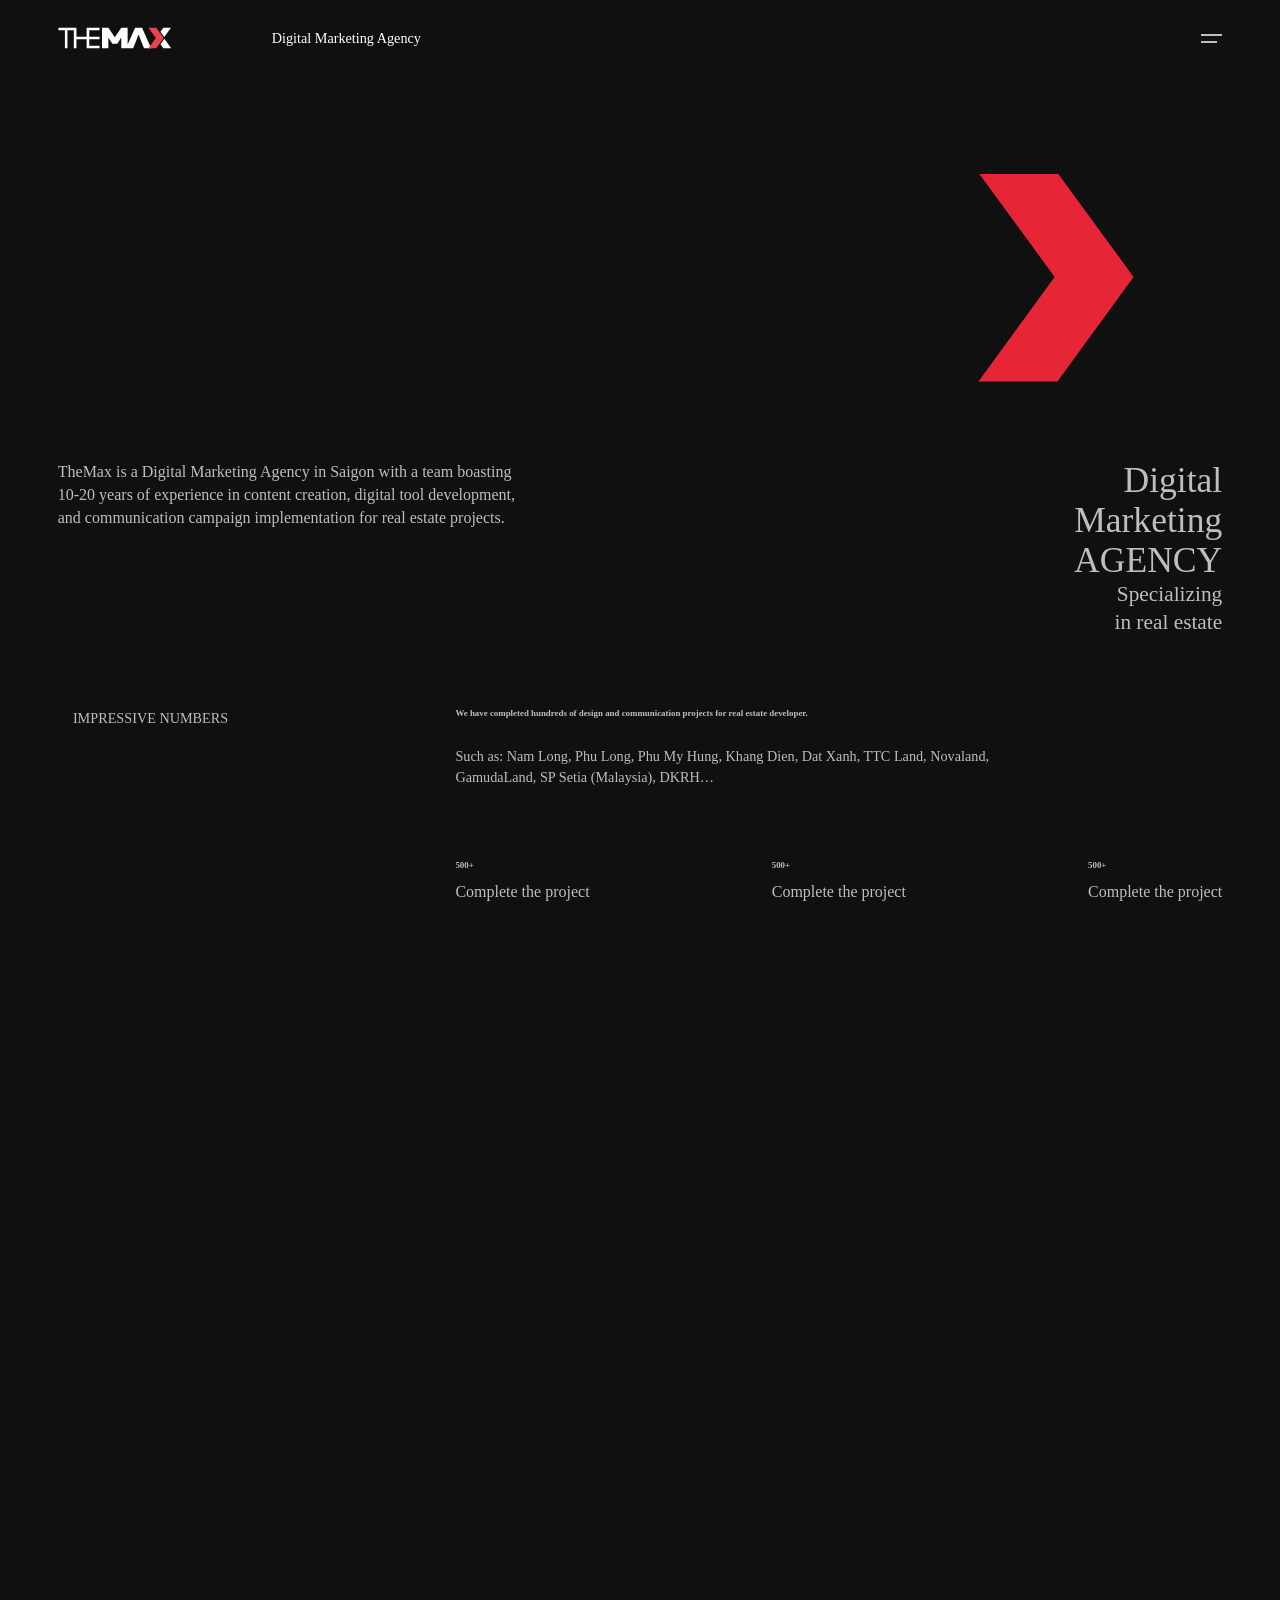
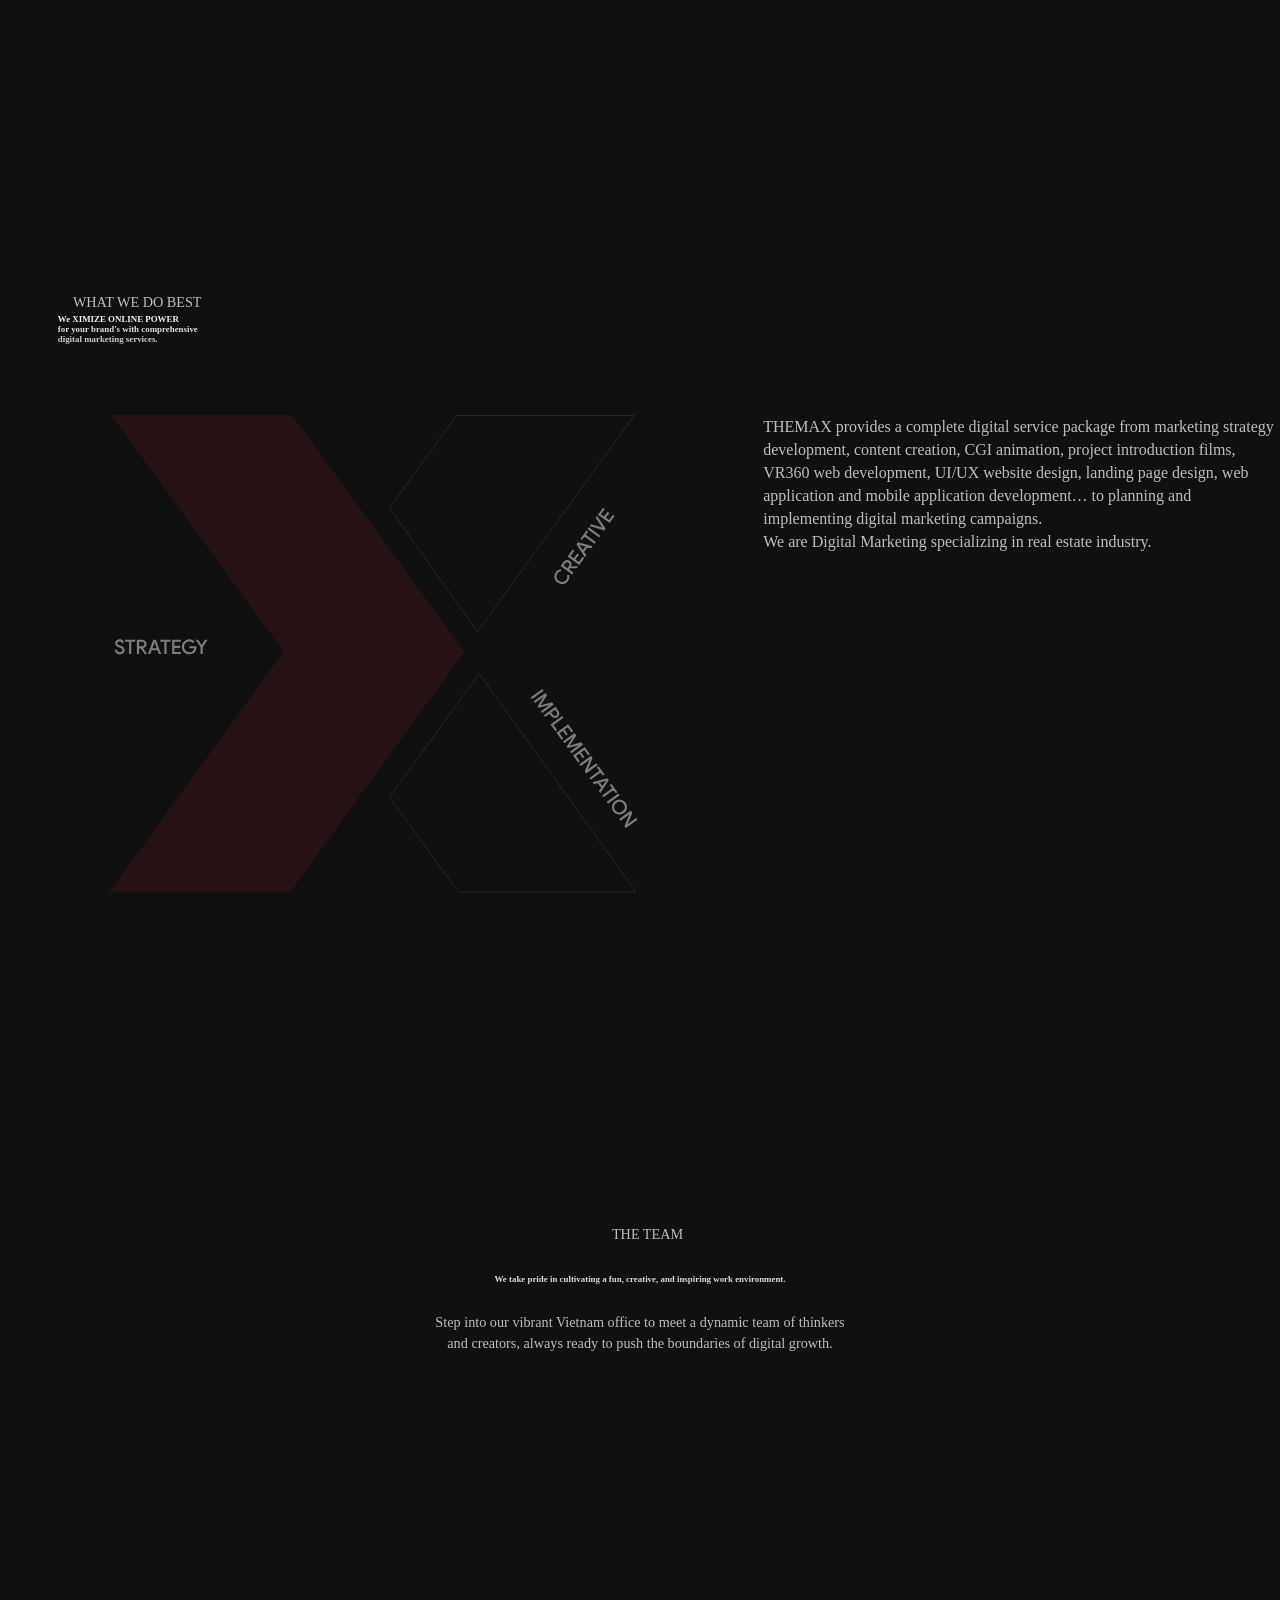
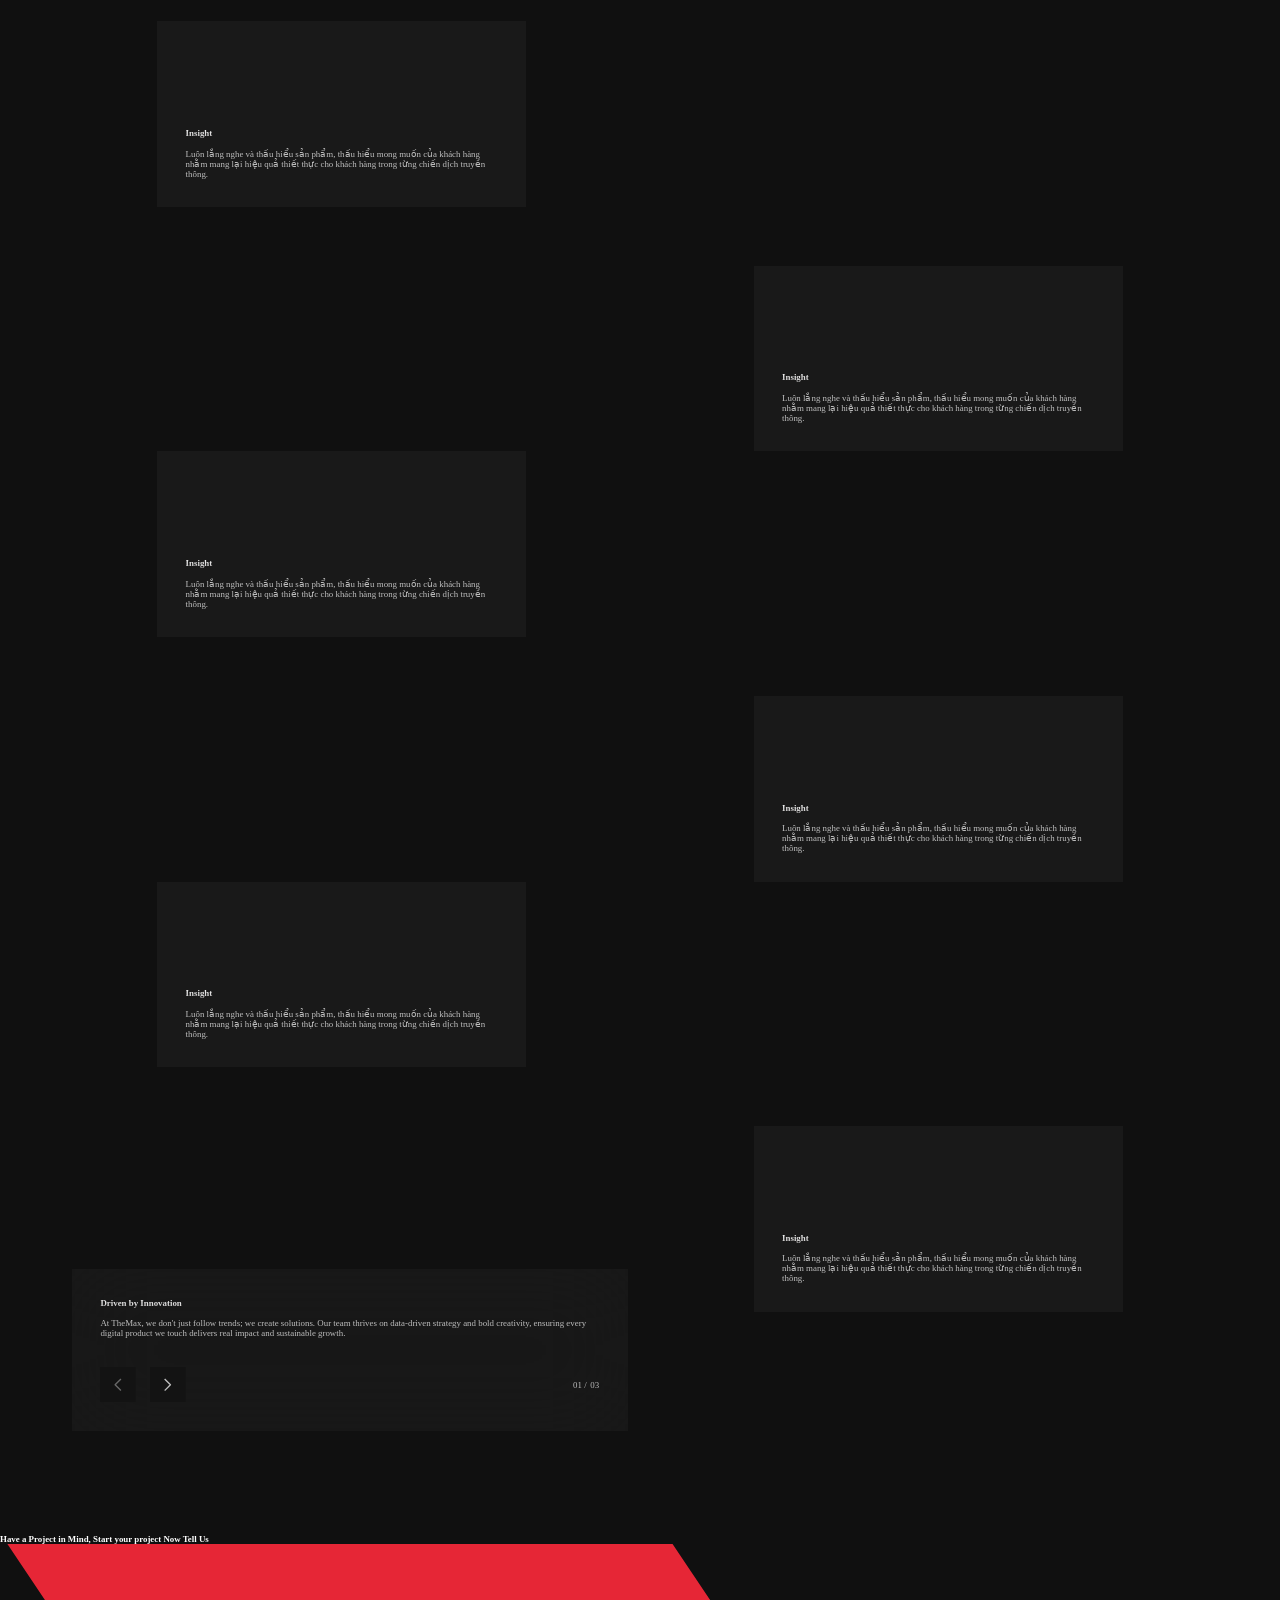
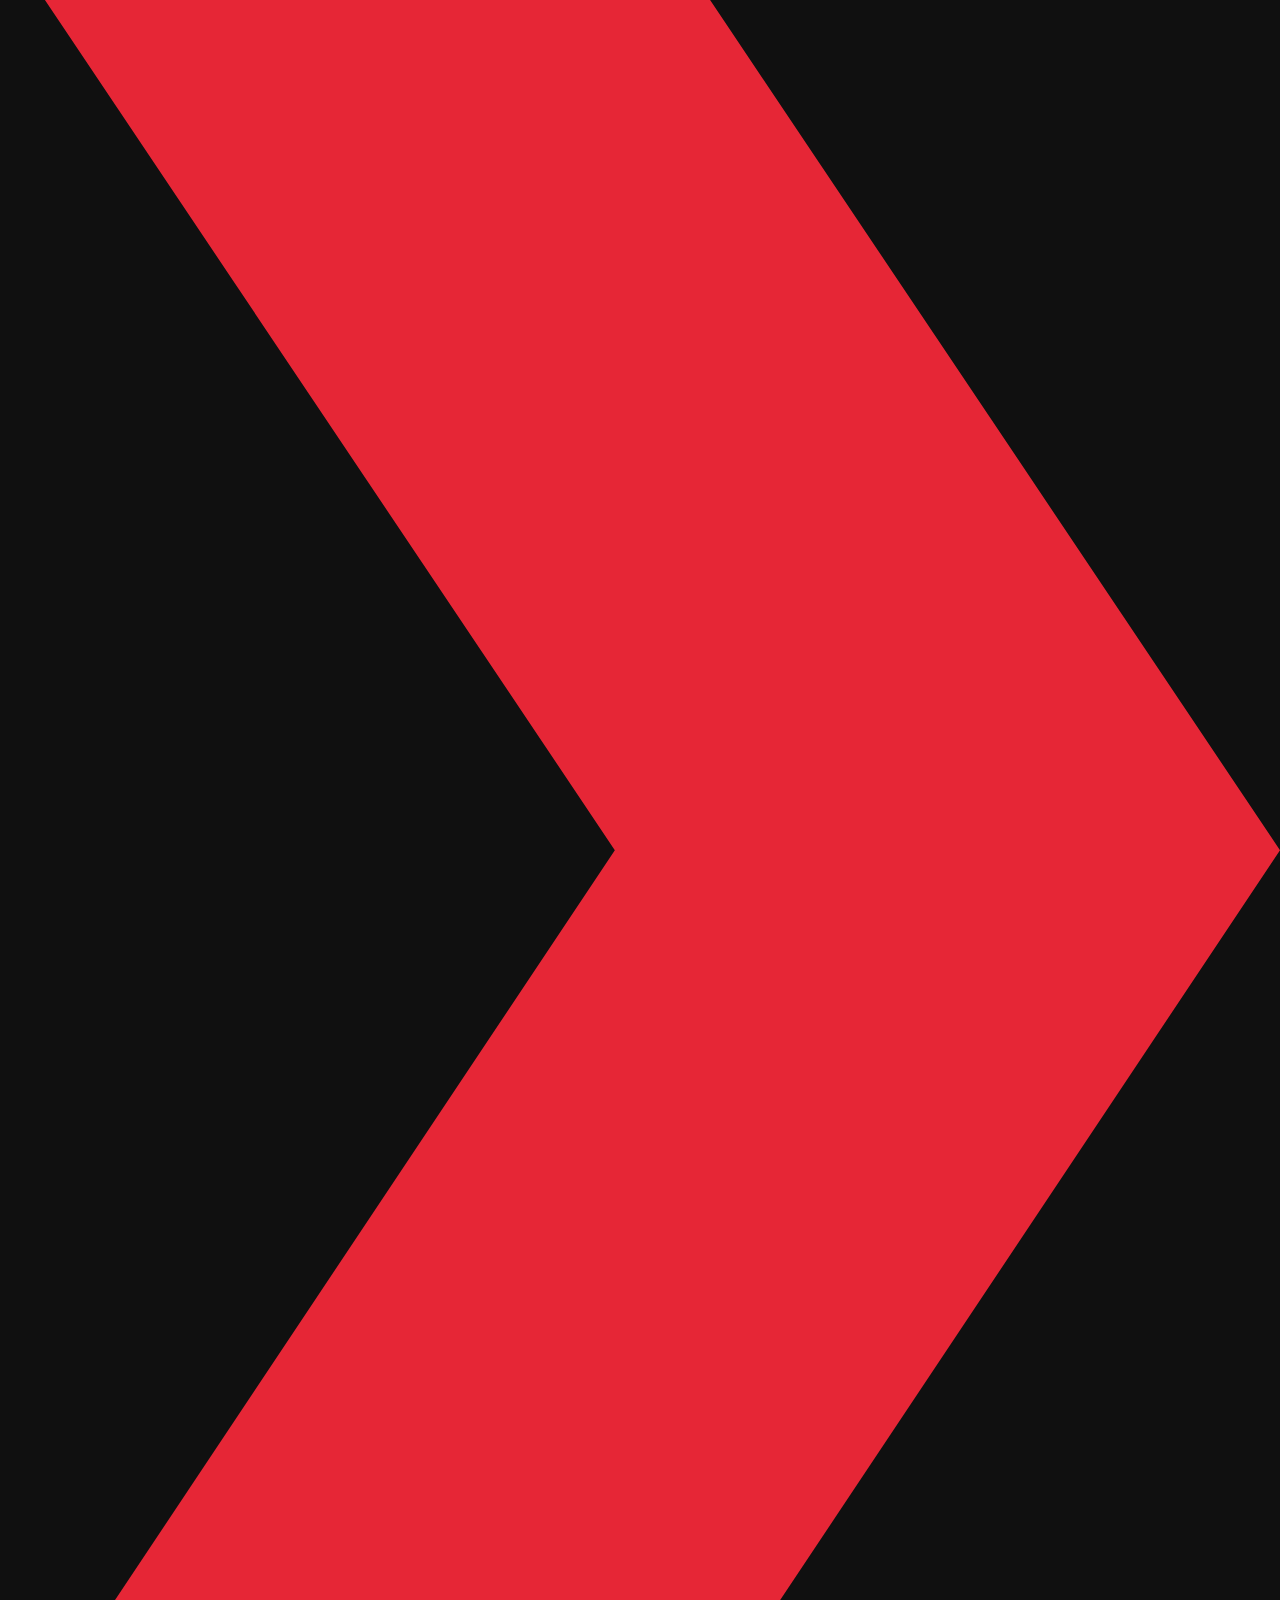
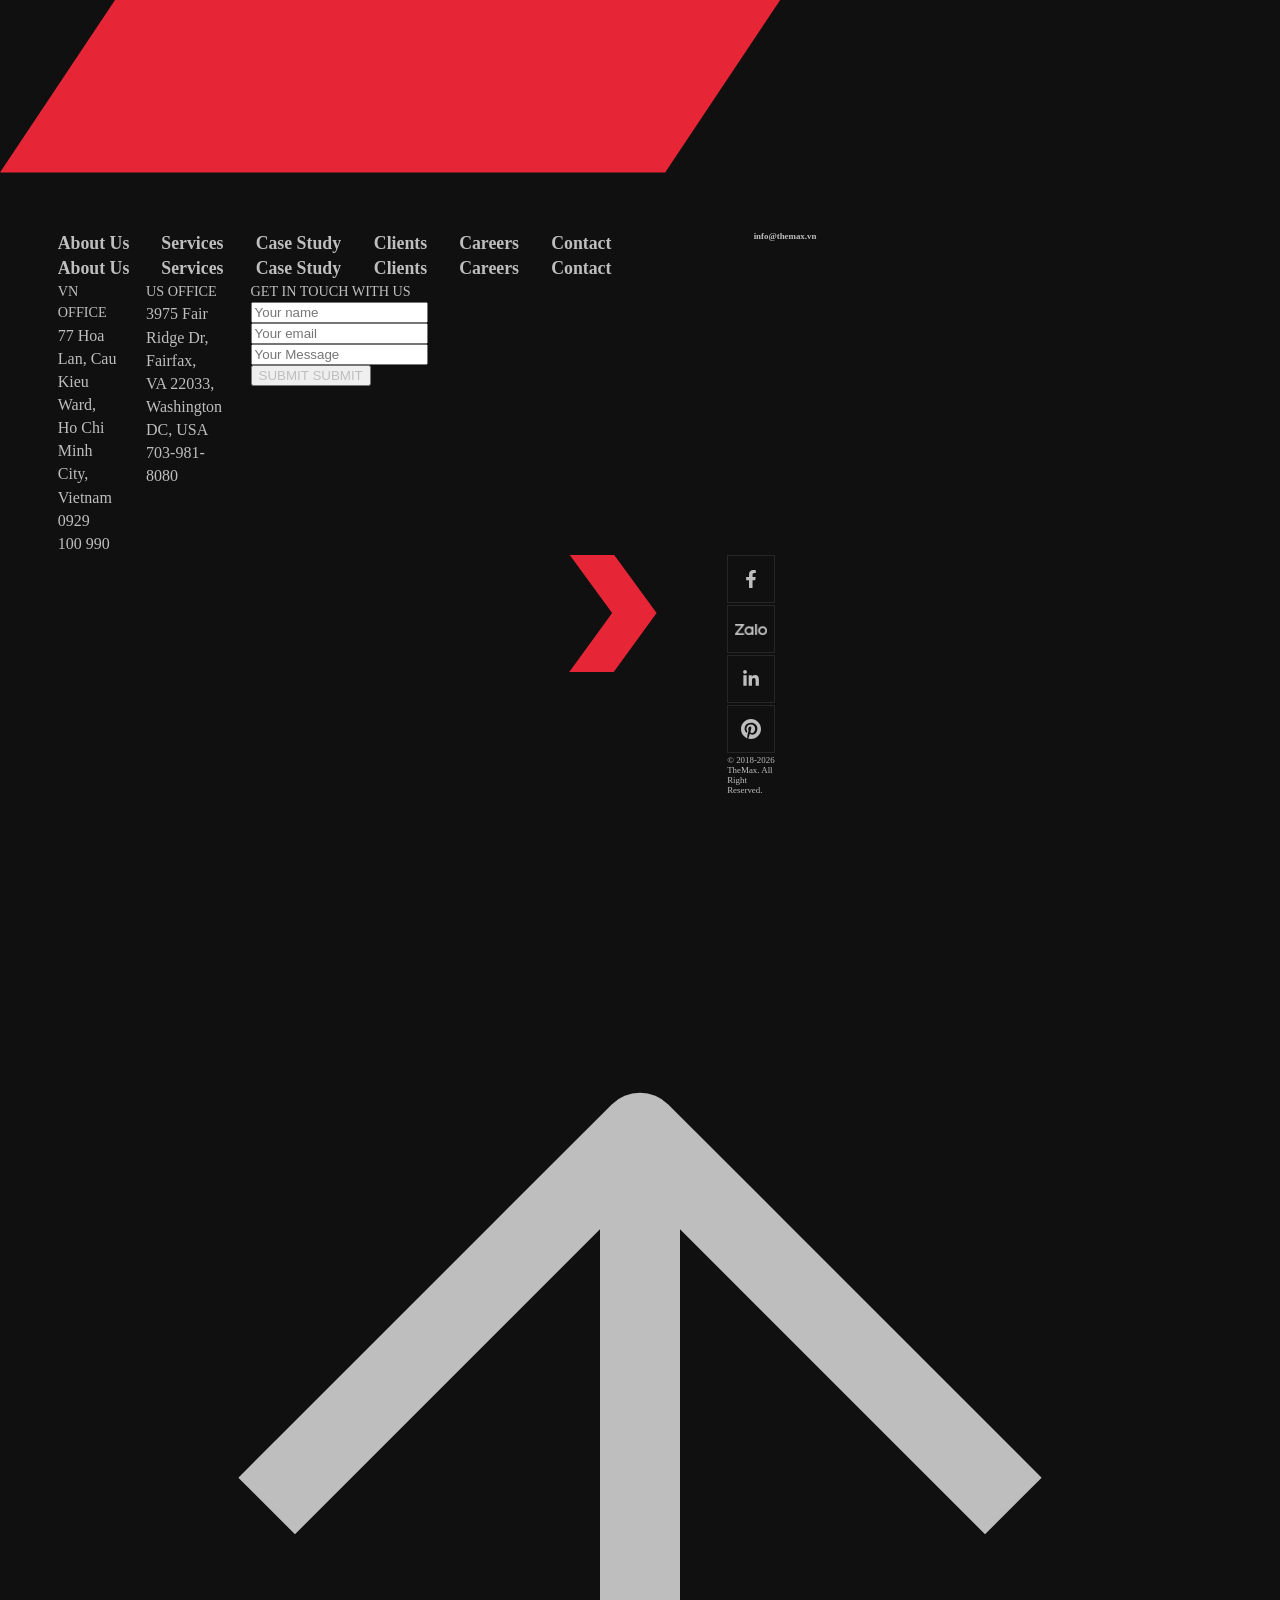
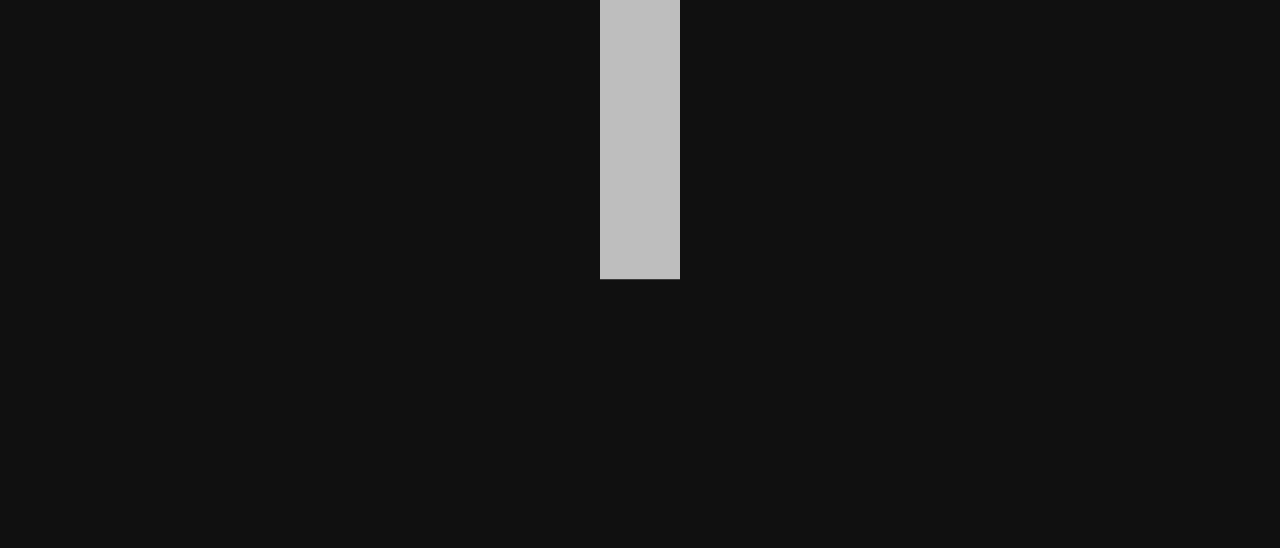
==== aboutus.html @ e86c5e76 "update" ====
<!DOCTYPE html>
<html lang="en">

<head>
    <meta charset="UTF-8">
    <meta name="viewport" content="width=device-width, initial-scale=1.0">
    <title>Document</title>
    <link rel="stylesheet" href="/asset/css/style.css">
    <link rel="stylesheet" href="/asset/css/aboutus.css">
</head>

<body>
    <header>
        <div class="header">
            <div class="grid container">
                <div class="header_logo svg_full">
                    <svg width="128" height="36" viewBox="0 0 128 36" fill="none" xmlns="http://www.w3.org/2000/svg">
                        <path
                            d="M86.8352 6.37714L78.4384 25.4057V6.37714H71.2704L64 17.1771L56.7296 6.37714H49.5616V29.6228H56.7296V17.4857L61.2352 24.48H64H66.7648L71.2704 17.4857V29.6228H76.5952H78.4384H84.6848L85.6064 27.2571L90.7264 14.0914L96.8704 29.6228H104.858L94.72 6.37714H86.8352Z"
                            fill="white" />
                        <path d="M119.808 18.9257L115.405 24.9943L118.784 29.6228H127.488L119.808 18.9257Z"
                            fill="white" />
                        <path d="M127.386 6.37714H118.682L115.405 10.9029L119.706 16.9714L127.386 6.37714Z"
                            fill="white" />
                        <path
                            d="M32.256 6.37714V9.35999V16.56H20.7872V6.37714H17.8176H10.6496H7.7824H0.512V9.35999H7.7824V29.6228H10.6496V9.35999H17.8176V16.56V19.44V29.6228H20.7872V19.44H32.256V26.64V29.6228H35.2256H46.7968V26.64H35.2256V19.44H46.7968V16.56H35.2256V9.35999H46.7968V6.37714H35.2256H32.256Z"
                            fill="white" />
                        <path
                            d="M110.694 6.37714H101.888L110.285 17.8971L101.786 29.6228H110.592L119.091 17.8971L110.694 6.37714Z"
                            fill="#EB4250" />
                    </svg>
                </div>
                <div class="header_title block_arrow txt_medium txt_16">
                    Digital Marketing Agency
                </div>
                <div class="header_menu">
                    <div class="header_menu_inner">
                        <span></span>
                        <span></span>
                    </div>
                    <div class="header_menu_nav">
                        <div class="header_menu_nav_lang">
                            <div class="header_menu_nav_lang_item txt_16 active hover_txt">
                                <div class="hover_txt_grid">
                                    <span class="init">EN</span>
                                    <span class="active">EN</span>
                                </div>

                            </div>
                            <div class="header_menu_nav_lang_item txt_16 hover_txt">
                                <div class="hover_txt_grid">
                                    <span class="init">VN</span>
                                    <span class="active">VN</span>
                                </div>
                            </div>
                        </div>
                        <div class="header_menu_nav_content">
                            <a href="#" class="header_menu_nav_content_item txt_48 cl_black hover_txt txt_medium">
                                <div class="hover_txt_grid">
                                    <span class="init">About Us</span>
                                    <span class="active">About Us</span>
                                </div>
                            </a>
                            <a href="#" class="header_menu_nav_content_item txt_48 cl_black hover_txt txt_medium">
                                <div class="hover_txt_grid">
                                    <span class="init">Services</span>
                                    <span class="active">Services</span>
                                </div>
                            </a>
                            <a href="#" class="header_menu_nav_content_item txt_48 cl_black hover_txt txt_medium">
                                <div class="hover_txt_grid">
                                    <span class="init">Case Study</span>
                                    <span class="active">Case Study</span>
                                </div>
                            </a>
                            <a href="#" class="header_menu_nav_content_item txt_48 cl_black hover_txt txt_medium">
                                <div class="hover_txt_grid">
                                    <span class="init">Clients</span>
                                    <span class="active">Clients</span>
                                </div>
                            </a>
                            <a href="#" class="header_menu_nav_content_item txt_48 cl_black hover_txt txt_medium">
                                <div class="hover_txt_grid">
                                    <span class="init">Careers</span>
                                    <span class="active">Careers</span>
                                </div>
                            </a>
                            <a href="#" class="header_menu_nav_content_item txt_48 cl_black hover_txt txt_medium">
                                <div class="hover_txt_grid">
                                    <span class="init">Contact</span>
                                    <span class="active">Contact</span>
                                </div>
                            </a>
                        </div>
                        <div class="header_menu_nav_footer">
                            <div class="header_menu_nav_footer_hotline cl_black txt_18 txt_medium">HOTLINE</div>
                            <div class="header_menu_nav_footer_tel txt_24 txt_medium cl_main">0929 100 990</div>
                        </div>
                    </div>
                </div>

            </div>
        </div>
    </header>

    <section class="about_hero">
        <div class="container">
            <div class="about_hero_img svg_full">
                <svg width="641" height="117" viewBox="0 0 641 117" fill="none" xmlns="http://www.w3.org/2000/svg"
                    xmlns:xlink="http://www.w3.org/1999/xlink">

                    <defs>
                        <!-- Tạo mặt nạ bằng các nét chữ màu trắng -->
                        <mask id="video-mask">
                            <path
                                d="M435.777 0L393.388 95.7474V0H357.202L320.5 54.3431L283.798 0H247.612V116.967H283.798V55.8958L306.543 91.0894H320.5H334.457L357.202 55.8958V116.967H384.083H393.388H424.921L429.573 105.063L455.42 38.8165L486.436 116.967H526.757L475.581 0H435.777Z"
                                fill="white" />
                            <path d="M602.23 63.1416L580.002 93.6773L597.06 116.967H641L602.23 63.1416Z" fill="white" />
                            <path d="M640.483 0H596.544L580.002 22.7724L601.713 53.308L640.483 0Z" fill="white" />
                            <path
                                d="M160.25 0V15.0091V51.2378H102.353V0H87.3621H51.1766H36.7024H0V15.0091H36.7024V116.967H51.1766V15.0091H87.3621V51.2378V65.7293V116.967H102.353V65.7293H160.25V101.958V116.967H175.241H233.655V101.958H175.241V65.7293H233.655V51.2378H175.241V15.0091H233.655V0H175.241H160.25Z"
                                fill="white" />
                        </mask>
                    </defs>

                    <!-- Lồng video vào trong SVG, chỉ hiển thị qua mặt nạ chữ trắng -->
                    <foreignObject width="100%" height="100%" mask="url(#video-mask)">
                        <!-- Thêm thẻ video với đường dẫn của bạn, style để video phủ vừa với SVG -->
                        <video src="/asset/image/video_button.mp4" autoplay loop muted playsinline
                            style="width: 100%; height: 100%; object-fit: cover;"></video>
                    </foreignObject>

                    <!-- Vẽ phần màu đỏ lên trên cùng (video sẽ không đè lên phần này) -->
                    <path d="M556.223 0H511.766L554.155 57.966L511.249 116.967H555.706L598.612 57.966L556.223 0Z"
                        fill="#E62636" />
                </svg>
            </div>
            <div class="about_hero_content grid">
                <div class="about_hero_content_left">
                    <div class="about_hero_content_txt txt_18">
                        TheMax is a <span class="cl_red txt_medium"> Digital Marketing Agency </span>in Saigon with a
                        team boasting
                        10-20 years of experience in content creation, digital tool development, and communication
                        campaign implementation for real estate projects.
                    </div>
                </div>
                <div class="about_hero_content_right">
                    <div class="about_hero_content_right_name txt_40 cl_white">Digital
                        Marketing</div>
                    <div class="about_hero_content_right_name txt_40 cl_red txt_uppercase">Agency</div>
                    <div class="about_hero_content_right_name txt_24 cl_white">Specializing<br>
                        in real estate</div>
                </div>
            </div>
            <div class="about_hero_bg img_full">
                <img src="/asset/image/bg_about.webp" alt="">
            </div>
        </div>
    </section>
    <section class="about_impressive">
        <div class="container grid">
            <div class="about_impressive_left">
                <div class="about_impressive_left_subtitle block_arrow txt_16 txt_uppercase">IMPRESSIVE NUMBERS</div>
                <div class="about_impressive_left_img img_full left_full">
                    <img src="/asset/image/bg_pattern.webp" alt="">
                </div>
            </div>
            <div class="about_impressive_right">
                <div class="about_impressive_right_title heading h2 cl_white">We have completed hundreds of design
                    and communication projects for real estate developer.</div>
                <div class="about_impressive_right_des txt_16">Such as: Nam Long, Phu Long, Phu My Hung, Khang Dien, Dat
                    Xanh, TTC Land, Novaland,<br>GamudaLand, SP Setia (Malaysia), DKRH…</div>
                <div class="about_impressive_right_list">
                    <div class="about_impressive_right_list_item">
                        <div class="about_impressive_right_list_item_num cl_red heading h1">500+</div>
                        <div class="about_impressive_right_list_item_des txt_18 txt_medium">Complete the project</div>
                    </div>
                    <div class="about_impressive_right_list_item">
                        <div class="about_impressive_right_list_item_num cl_red heading h1">500+</div>
                        <div class="about_impressive_right_list_item_des txt_18 txt_medium">Complete the project</div>
                    </div>
                    <div class="about_impressive_right_list_item">
                        <div class="about_impressive_right_list_item_num cl_red heading h1">500+</div>
                        <div class="about_impressive_right_list_item_des txt_18 txt_medium">Complete the project</div>
                    </div>
                </div>
            </div>

        </div>
    </section>
    <section class="about_company">
        <div class="about_company_inner" style="background-image: url('/asset/image/company.webp');">
            <!-- <img src="/asset/image/company.webp" alt=""> -->
        </div>
    </section>
    <section class="about_best">
        <div class="container">
            <div class="about_best_subtitle block_arrow txt_16">WHAT WE DO BEST</div>
            <div class="about_best_title h2 heading cl_linear">We <span class="cl_linear_red txt_uppercase">XIMIZE
                    ONLINE
                    POWER</span><br>
                for your brand's with comprehensive<br>
                digital marketing services.</div>
        </div>
        <div class="about_best_inner grid">
            <div class="about_best_left">
                <svg width="536" height="478" viewBox="0 0 536 478" fill="none" xmlns="http://www.w3.org/2000/svg">
                    <path d="M527.025 477.025H349.453L280.399 382.44L370.231 258.633L527.025 477.025Z"
                        stroke="#262626" />
                    <path d="M525.136 0.5L368.354 216.774L280.614 92.9727L347.569 0.5H525.136Z" stroke="#262626" />
                    <path opacity="0.1"
                        d="M183.009 0H2.10352L174.594 236.649L0 477.524H180.905L355.5 236.649L183.009 0Z"
                        fill="#E62636" />
                    <path
                        d="M10.76 239.32C10 239.32 9.27333 239.173 8.58 238.88C7.88667 238.573 7.27333 238.127 6.74 237.54C6.22 236.953 5.83333 236.227 5.58 235.36L7.66 234.52C7.87333 235.293 8.24667 235.94 8.78 236.46C9.31333 236.98 9.98 237.24 10.78 237.24C11.2333 237.24 11.6533 237.16 12.04 237C12.44 236.84 12.76 236.607 13 236.3C13.24 235.98 13.36 235.593 13.36 235.14C13.36 234.713 13.26 234.353 13.06 234.06C12.86 233.753 12.54 233.48 12.1 233.24C11.66 232.987 11.1 232.74 10.42 232.5L9.52 232.18C9.13333 232.033 8.74 231.853 8.34 231.64C7.94 231.427 7.56667 231.167 7.22 230.86C6.88667 230.54 6.62 230.167 6.42 229.74C6.22 229.313 6.12 228.82 6.12 228.26C6.12 227.54 6.30667 226.887 6.68 226.3C7.06667 225.713 7.59333 225.247 8.26 224.9C8.94 224.54 9.72667 224.36 10.62 224.36C11.54 224.36 12.3067 224.527 12.92 224.86C13.5467 225.18 14.0333 225.567 14.38 226.02C14.74 226.473 14.9867 226.907 15.12 227.32L13.14 228.16C13.06 227.88 12.9133 227.607 12.7 227.34C12.5 227.073 12.2267 226.853 11.88 226.68C11.5467 226.493 11.1333 226.4 10.64 226.4C10.2133 226.4 9.82 226.48 9.46 226.64C9.11333 226.8 8.83333 227.02 8.62 227.3C8.40667 227.567 8.3 227.88 8.3 228.24C8.3 228.76 8.51333 229.187 8.94 229.52C9.36667 229.84 9.98667 230.133 10.8 230.4L11.72 230.72C12.1867 230.88 12.6467 231.073 13.1 231.3C13.5533 231.513 13.9667 231.793 14.34 232.14C14.7133 232.473 15.0067 232.887 15.22 233.38C15.4467 233.86 15.56 234.433 15.56 235.1C15.56 235.833 15.4133 236.473 15.12 237.02C14.84 237.553 14.46 237.993 13.98 238.34C13.5133 238.673 12.9933 238.92 12.42 239.08C11.86 239.24 11.3067 239.32 10.76 239.32ZM20.0756 239V225.86H22.2556V239H20.0756ZM16.0556 226.76V224.68H26.2556V226.76H16.0556ZM27.8898 239V224.68H32.9098C33.7898 224.68 34.5765 224.867 35.2698 225.24C35.9632 225.613 36.5098 226.127 36.9098 226.78C37.3232 227.433 37.5298 228.193 37.5298 229.06C37.5298 229.633 37.4098 230.18 37.1698 230.7C36.9432 231.22 36.6098 231.687 36.1698 232.1C35.7432 232.5 35.2165 232.813 34.5898 233.04C33.9765 233.267 33.2832 233.38 32.5098 233.38H29.0898V231.36H32.8498C33.3032 231.36 33.7098 231.26 34.0698 231.06C34.4432 230.86 34.7432 230.587 34.9698 230.24C35.1965 229.88 35.3098 229.48 35.3098 229.04C35.3098 228.653 35.2165 228.287 35.0298 227.94C34.8432 227.58 34.5698 227.293 34.2098 227.08C33.8632 226.853 33.4365 226.74 32.9298 226.74H30.0898V239H27.8898ZM31.2098 232.46L33.7098 232.42L38.1898 238.88V239H35.6498L31.2098 232.46ZM38.8852 239L44.2852 224.68H46.7852L52.2052 239H49.7852L46.1452 228.9L45.6052 227.26H45.4852L44.9452 228.9L41.3052 239H38.8852ZM45.3652 235.32V233.28H48.6852L49.4052 235.32H45.3652ZM41.4652 235.32L42.1852 233.28H45.3652V235.32H41.4652ZM55.3405 239V225.86H57.5205V239H55.3405ZM51.3205 226.76V224.68H61.5205V226.76H51.3205ZM63.1547 239V224.68H71.8347V226.76H65.3547V236.92H71.8347V239H63.1547ZM64.3547 232.88V230.8H71.1947V232.88H64.3547ZM80.3355 239.32C79.3088 239.32 78.3421 239.133 77.4355 238.76C76.5288 238.387 75.7288 237.867 75.0355 237.2C74.3555 236.52 73.8155 235.727 73.4155 234.82C73.0288 233.9 72.8355 232.907 72.8355 231.84C72.8355 230.773 73.0288 229.787 73.4155 228.88C73.8155 227.96 74.3555 227.167 75.0355 226.5C75.7288 225.82 76.5288 225.293 77.4355 224.92C78.3421 224.547 79.3088 224.36 80.3355 224.36C81.4288 224.36 82.4355 224.553 83.3555 224.94C84.2888 225.327 85.0688 225.867 85.6955 226.56L84.1755 228.06C83.8688 227.713 83.5155 227.42 83.1155 227.18C82.7288 226.94 82.3021 226.76 81.8355 226.64C81.3688 226.507 80.8688 226.44 80.3355 226.44C79.6288 226.44 78.9555 226.567 78.3155 226.82C77.6755 227.073 77.1088 227.44 76.6155 227.92C76.1355 228.387 75.7555 228.953 75.4755 229.62C75.1955 230.273 75.0555 231.013 75.0555 231.84C75.0555 232.667 75.1955 233.413 75.4755 234.08C75.7688 234.733 76.1555 235.3 76.6355 235.78C77.1288 236.247 77.6955 236.607 78.3355 236.86C78.9755 237.113 79.6488 237.24 80.3555 237.24C81.0088 237.24 81.6155 237.147 82.1755 236.96C82.7488 236.773 83.2488 236.507 83.6755 236.16C84.1021 235.813 84.4488 235.393 84.7155 234.9C84.9821 234.393 85.1488 233.827 85.2155 233.2H80.3155V231.26H87.2755C87.3021 231.42 87.3288 231.607 87.3555 231.82C87.3821 232.02 87.3955 232.213 87.3955 232.4V232.42C87.3955 233.447 87.2155 234.387 86.8555 235.24C86.5088 236.093 86.0221 236.827 85.3955 237.44C84.7688 238.04 84.0221 238.507 83.1555 238.84C82.3021 239.16 81.3621 239.32 80.3355 239.32ZM91.5173 239V231.36H93.6973V239H91.5173ZM86.6773 224.68H89.2773L92.5373 230.08H92.6573L95.8373 224.68H98.4573L93.6973 232.36H91.5173L86.6773 224.68Z"
                        fill="#7D7D7D" />
                    <path
                        d="M421.809 282.297L433.394 273.88L434.688 275.66L423.102 284.077L421.809 282.297ZM424.743 286.335L436.328 277.918L438.068 280.313L431.706 290.101L431.777 290.198L443.064 287.189L444.804 289.584L433.219 298.001L431.949 296.254L438.502 291.492L440.627 290.097L440.557 289.999L429.492 292.872L428.469 291.464L434.62 281.828L434.55 281.731L432.565 283.321L426.012 288.082L424.743 286.335ZM434.863 300.264L446.448 291.847L449.34 295.827C449.849 296.528 450.161 297.275 450.274 298.066C450.398 298.849 450.312 299.604 450.015 300.33C449.738 301.059 449.248 301.679 448.547 302.188C447.857 302.69 447.116 302.964 446.326 303.01C445.544 303.068 444.794 302.92 444.077 302.568C443.37 302.208 442.762 301.677 442.253 300.976L440.066 297.967L441.749 296.744L443.971 299.802C444.276 300.223 444.621 300.516 445.006 300.682C445.401 300.84 445.793 300.893 446.183 300.84C446.592 300.79 446.953 300.652 447.266 300.424C447.579 300.197 447.816 299.901 447.979 299.535C448.15 299.18 448.221 298.791 448.193 298.366C448.165 297.942 447.998 297.519 447.692 297.098L446.058 294.849L436.156 302.044L434.863 300.264ZM441.573 309.5L453.158 301.083L454.451 302.863L444.549 310.057L448.17 315.041L446.487 316.263L441.573 309.5ZM447.526 317.693L459.111 309.276L464.213 316.298L462.53 317.521L458.721 312.279L450.502 318.25L454.311 323.493L452.628 324.716L447.526 317.693ZM453.182 315.067L454.865 313.844L458.886 319.378L457.203 320.6L453.182 315.067ZM453.938 326.518L465.523 318.101L467.263 320.496L460.901 330.285L460.972 330.382L472.259 327.373L473.999 329.767L462.414 338.185L461.144 336.437L467.697 331.676L469.822 330.28L469.752 330.183L458.687 333.055L457.664 331.648L463.815 322.012L463.745 321.915L461.76 323.505L455.207 328.266L453.938 326.518ZM464.058 340.447L475.643 332.03L480.745 339.053L479.062 340.275L475.253 335.033L467.034 341.005L470.842 346.247L469.16 347.47L464.058 340.447ZM469.714 337.821L471.397 336.598L475.417 342.132L473.735 343.355L469.714 337.821ZM470.47 349.273L482.055 340.856L483.583 342.959L478.881 354.385L478.952 354.482L481.114 352.763L487.392 348.201L488.673 349.965L477.088 358.382L475.748 356.538L480.699 344.535L480.628 344.438L478.466 346.158L471.751 351.036L470.47 349.273ZM480.411 362.956L491.041 355.232L492.323 356.996L481.692 364.719L480.411 362.956ZM487.95 352.509L489.633 351.286L495.629 359.538L493.946 360.761L487.95 352.509ZM483.517 367.23L498.276 363.182L499.745 365.205L491.346 378.006L489.924 376.049L495.955 367.167L496.964 365.766L496.894 365.669L495.25 366.196L484.939 369.188L483.517 367.23ZM490.303 370.31L491.953 369.111L493.905 371.797L492.677 373.578L490.303 370.31ZM488.01 367.155L490.084 366.538L491.953 369.111L490.303 370.31L488.01 367.155ZM493.189 380.543L503.819 372.819L505.101 374.583L494.47 382.307L493.189 380.543ZM500.728 370.096L502.411 368.874L508.406 377.126L506.724 378.348L500.728 370.096ZM497.782 386.865L509.367 378.448L510.66 380.228L499.075 388.645L497.782 386.865ZM504.395 396.511C503.768 395.648 503.344 394.736 503.124 393.775C502.912 392.825 502.885 391.881 503.043 390.942C503.212 389.995 503.548 389.108 504.052 388.281C504.566 387.446 505.243 386.723 506.085 386.111C506.926 385.5 507.818 385.083 508.76 384.86C509.713 384.629 510.66 384.583 511.602 384.723C512.555 384.855 513.451 385.168 514.288 385.664C515.134 386.17 515.871 386.855 516.498 387.718C517.124 388.581 517.544 389.487 517.756 390.437C517.969 391.387 517.99 392.335 517.821 393.282C517.671 394.232 517.335 395.119 516.813 395.943C516.309 396.77 515.637 397.49 514.796 398.101C513.954 398.712 513.057 399.133 512.104 399.364C511.17 399.598 510.222 399.644 509.262 399.501C508.32 399.361 507.43 399.044 506.592 398.548C505.754 398.053 505.022 397.374 504.395 396.511ZM506.077 395.288C506.649 396.076 507.346 396.649 508.167 397.008C508.997 397.378 509.877 397.513 510.81 397.412C511.742 397.312 512.64 396.948 513.503 396.321C514.376 395.686 515 394.945 515.373 394.097C515.756 393.242 515.9 392.362 515.805 391.459C515.717 390.567 515.387 389.728 514.815 388.94C514.25 388.163 513.554 387.59 512.725 387.22C511.895 386.85 511.015 386.716 510.082 386.816C509.161 386.909 508.263 387.272 507.39 387.907C506.527 388.534 505.903 389.276 505.52 390.131C505.136 390.987 504.992 391.866 505.087 392.769C505.183 393.672 505.513 394.512 506.077 395.288ZM510.238 404.01L521.823 395.593L523.352 397.696L518.65 409.122L518.72 409.219L520.883 407.5L527.161 402.938L528.442 404.702L516.857 413.119L515.517 411.275L520.467 399.272L520.397 399.175L518.235 400.895L511.52 405.773L510.238 404.01Z"
                        fill="#7D7D7D" />
                    <path
                        d="M458.953 165.919C458.334 166.771 457.607 167.454 456.772 167.968C455.926 168.474 455.033 168.806 454.094 168.965C453.152 169.104 452.201 169.064 451.24 168.844C450.277 168.605 449.369 168.176 448.516 167.557C447.653 166.93 446.965 166.199 446.451 165.364C445.945 164.519 445.618 163.63 445.47 162.699C445.32 161.749 445.36 160.798 445.591 159.845C445.811 158.884 446.231 157.978 446.85 157.125C447.289 156.521 447.772 156.015 448.299 155.607C448.826 155.199 449.387 154.881 449.981 154.654C450.575 154.426 451.2 154.279 451.858 154.213L452.167 156.341C451.666 156.372 451.203 156.465 450.779 156.618C450.343 156.763 449.939 156.98 449.564 157.268C449.198 157.546 448.858 157.9 448.544 158.332C447.98 159.108 447.646 159.954 447.543 160.867C447.428 161.773 447.554 162.655 447.919 163.514C448.292 164.362 448.926 165.111 449.821 165.761C450.706 166.404 451.614 166.776 452.547 166.876C453.476 166.958 454.359 166.809 455.196 166.428C456.022 166.039 456.717 165.457 457.282 164.68C457.791 163.979 458.096 163.253 458.197 162.502C458.305 161.74 458.259 160.965 458.057 160.176L460.216 159.791C460.378 160.452 460.443 161.134 460.411 161.836C460.379 162.538 460.245 163.232 460.01 163.918C459.776 164.605 459.423 165.271 458.953 165.919ZM463.199 159.53L451.614 151.113L454.565 147.051C455.082 146.339 455.695 145.813 456.405 145.471C457.114 145.13 457.851 144.989 458.615 145.05C459.386 145.099 460.122 145.379 460.824 145.888C461.287 146.225 461.659 146.644 461.939 147.143C462.226 147.632 462.408 148.176 462.484 148.775C462.556 149.356 462.5 149.966 462.315 150.606C462.138 151.236 461.822 151.863 461.368 152.489L459.358 155.256L457.723 154.068L459.934 151.026C460.2 150.66 460.358 150.272 460.408 149.863C460.466 149.443 460.421 149.04 460.274 148.653C460.116 148.258 459.859 147.931 459.503 147.672C459.19 147.445 458.838 147.305 458.448 147.252C458.047 147.192 457.655 147.244 457.27 147.41C456.883 147.558 456.541 147.836 456.243 148.246L454.574 150.544L464.492 157.75L463.199 159.53ZM459.859 153L461.297 150.954L469.156 151.126L469.253 151.197L467.76 153.252L459.859 153ZM470.196 149.899L458.611 141.482L463.713 134.459L465.396 135.682L461.587 140.924L469.807 146.896L473.616 141.654L475.298 142.876L470.196 149.899ZM465.951 145.331L464.268 144.108L468.288 138.574L469.971 139.797L465.951 145.331ZM475.844 142.125L467.433 129.339L468.903 127.317L483.674 131.349L482.251 133.307L471.94 130.315L470.296 129.788L470.226 129.885L471.235 131.286L477.267 140.167L475.844 142.125ZM476.676 134.72L475.025 133.521L476.977 130.835L479.051 131.451L476.676 134.72ZM474.384 137.875L473.156 136.093L475.025 133.521L476.676 134.72L474.384 137.875ZM485.516 128.812L474.886 121.089L476.167 119.325L486.798 127.049L485.516 128.812ZM473.251 124.87L471.568 123.648L477.564 115.396L479.247 116.618L473.251 124.87ZM490.109 122.491L478.524 114.074L479.817 112.294L491.403 120.711L490.109 122.491ZM495.265 115.395L480.694 111.088L482.104 109.146L491.711 112.121L493.315 112.668L493.386 112.571L492.392 111.182L486.677 102.852L488.088 100.91L496.605 113.55L495.265 115.395ZM500.557 108.111L488.972 99.6939L494.074 92.6716L495.757 93.8942L491.948 99.1367L500.167 105.109L503.976 99.8661L505.659 101.089L500.557 108.111ZM496.311 103.543L494.628 102.32L498.649 96.7867L500.332 98.0092L496.311 103.543Z"
                        fill="#7D7D7D" />
                </svg>


            </div>
            <div class="about_best_right txt_18">
                <div class="about_best_right_des">THEMAX provides a complete digital service package from marketing
                    strategy development, content creation, CGI animation, project introduction films, VR360 web
                    development, UI/UX website design, landing page design, web application and mobile application
                    development… to planning and implementing digital marketing campaigns.</div>
                <div class="about_best_right_cap cl_red">We are Digital Marketing specializing in real estate industry.
                </div>
            </div>
        </div>
    </section>
    <section class="about_team">
        <div class="container">
            <div class="about_team_subtitle txt_uppercase txt_16 block_arrow txt_medium">THE TEAM</div>
            <div class="about_team_title txt_center h2 heading cl_linear">We take pride in cultivating a fun, creative,
                and
                inspiring work
                environment.</div>
            <div class="about_team_des txt_center txt_16">Step into our vibrant Vietnam office to meet a dynamic team of
                thinkers<br>
                and creators, always ready to push the boundaries of digital growth.</div>
            <div class="about_team_content">
                <div class="about_team_content_bgleft img_full">
                    <img src="/asset/image/pattern_left.webp" alt="">
                </div>
                <div class="about_team_content_bgright img_full">
                    <img src="/asset/image/pattern_right.webp" alt="">
                </div>
                <div class="about_team_content_inner grid">
                    <div class="about_team_content_item item_line">
                        <div class="about_team_content_item_icon img_full">
                            <img src="/asset/image/icon-careers.svg" alt="">
                        </div>
                        <div class="about_team_content_item_title item_line_title cl_linear h5 heading ">Insight</div>
                        <div class="about_team_content_item_des txt_14">Luôn lắng nghe và thấu hiểu sản phẩm, thấu hiểu
                            mong
                            muốn của khách hàng nhằm mang lại hiệu quả thiết thực cho khách hàng trong từng chiến dịch
                            truyền thông.</div>
                    </div>
                    <div class="about_team_content_item item_line">
                        <div class="about_team_content_item_icon img_full">
                            <img src="/asset/image/icon-careers.svg" alt="">
                        </div>
                        <div class="about_team_content_item_title item_line_title cl_linear h5 heading ">Insight</div>
                        <div class="about_team_content_item_des txt_14">Luôn lắng nghe và thấu hiểu sản phẩm, thấu hiểu
                            mong
                            muốn của khách hàng nhằm mang lại hiệu quả thiết thực cho khách hàng trong từng chiến dịch
                            truyền thông.</div>
                    </div>
                    <div class="about_team_content_item item_line">
                        <div class="about_team_content_item_icon img_full">
                            <img src="/asset/image/icon-careers.svg" alt="">
                        </div>
                        <div class="about_team_content_item_title item_line_title cl_linear h5 heading ">Insight</div>
                        <div class="about_team_content_item_des txt_14">Luôn lắng nghe và thấu hiểu sản phẩm, thấu hiểu
                            mong
                            muốn của khách hàng nhằm mang lại hiệu quả thiết thực cho khách hàng trong từng chiến dịch
                            truyền thông.</div>
                    </div>
                    <div class="about_team_content_item item_line">
                        <div class="about_team_content_item_icon img_full">
                            <img src="/asset/image/icon-careers.svg" alt="">
                        </div>
                        <div class="about_team_content_item_title item_line_title cl_linear h5 heading ">Insight</div>
                        <div class="about_team_content_item_des txt_14">Luôn lắng nghe và thấu hiểu sản phẩm, thấu hiểu
                            mong
                            muốn của khách hàng nhằm mang lại hiệu quả thiết thực cho khách hàng trong từng chiến dịch
                            truyền thông.</div>
                    </div>
                    <div class="about_team_content_item item_line">
                        <div class="about_team_content_item_icon img_full">
                            <img src="/asset/image/icon-careers.svg" alt="">
                        </div>
                        <div class="about_team_content_item_title item_line_title cl_linear h5 heading ">Insight</div>
                        <div class="about_team_content_item_des txt_14">Luôn lắng nghe và thấu hiểu sản phẩm, thấu hiểu
                            mong
                            muốn của khách hàng nhằm mang lại hiệu quả thiết thực cho khách hàng trong từng chiến dịch
                            truyền thông.</div>
                    </div>
                    <div class="about_team_content_item item_line">
                        <div class="about_team_content_item_icon img_full">
                            <img src="/asset/image/icon-careers.svg" alt="">
                        </div>
                        <div class="about_team_content_item_title item_line_title cl_linear h5 heading ">Insight</div>
                        <div class="about_team_content_item_des txt_14">Luôn lắng nghe và thấu hiểu sản phẩm, thấu hiểu
                            mong
                            muốn của khách hàng nhằm mang lại hiệu quả thiết thực cho khách hàng trong từng chiến dịch
                            truyền thông.</div>
                    </div>
                </div>
            </div>
            <div class="about_team_card">
                <div class="about_team_card_item">
                    <div class="about_team_card_img img_full">
                        <img src="/asset/image/card.webp" alt="">
                    </div>
                    <div class="about_team_card_item_content">
                        <div class="about_team_card_item_content_title heading h5 cl_linear">Driven by Innovation</div>
                        <div class="about_team_card_item_content_des txt_14">At TheMax, we don't just follow trends; we
                            create solutions. Our team thrives on data-driven strategy and bold creativity, ensuring
                            every digital product we touch delivers real impact and sustainable growth.</div>
                        <div class="about_team_card_item_content_bot">
                            <div class="about_team_card_item_content_bot_buton">
                                <div class="about_team_card_item_content_bot_buton_item svg_full last">
                                    <svg width="40" height="40" viewBox="0 0 40 40" fill="none"
                                        xmlns="http://www.w3.org/2000/svg">
                                        <rect width="40" height="40" fill="#131313" />
                                        <path d="M23 14L17 20L23 26" stroke="#BEBEBE" stroke-width="1.5"
                                            stroke-linecap="square" stroke-linejoin="round" />
                                    </svg>

                                </div>
                                <div class="about_team_card_item_content_bot_buton_item svg_full">
                                    <svg width="40" height="40" viewBox="0 0 40 40" fill="none"
                                        xmlns="http://www.w3.org/2000/svg">
                                        <rect width="40" height="40" fill="#131313" />
                                        <path d="M17 26L23 20L17 14" stroke="#BEBEBE" stroke-width="1.5"
                                            stroke-linecap="square" stroke-linejoin="round" />
                                    </svg>

                                </div>
                            </div>
                            <div class="about_team_card_item_content_bot_page txt_14">
                                <div class="about_team_card_item_content_bot_page_cur cl_red">01 /</div>
                                <div class="about_team_card_item_content_bot_page_max">03</div>
                            </div>
                        </div>
                    </div>
                </div>
            </div>
        </div>
    </section>
    <section class="about_cta">
        <div class="about_cta_inner">
            <div class="about_cta_img img_full">
                <img src="/asset/image/img_cta.webp" alt="">
            </div>
            <div class="about_cta_inner_bg img_full">
                <img src="/asset/image/bg_cta.webp" alt="">
            </div>
            <div class="about_cta_inner_overlay"></div>
        </div>
        <div class=" about_cta_inner_content h2 heading cl_linear">
            Have a Project in Mind,
            Start your project <span>Now</span> <span class="cl_red">Tell Us</span>
            <div class="about_cta_inner_content_icon svg_full">
                <svg width="21" height="30" viewBox="0 0 21 30" fill="none" xmlns="http://www.w3.org/2000/svg">
                    <path
                        d="M11.0342 0.000106148L0.121454 0L10.0872 14.8672L-7.74663e-05 29.9999L10.9127 30L21 14.8673L11.0342 0.000106148Z"
                        fill="#E62636" />
                </svg>

            </div>
        </div>
    </section>
    <footer>
        <div class=" footer">
            <div class="container">
                <div class="footer_top">
                    <div class="grid">
                        <div class="footer_top_menu">
                            <a href="#" class="footer_top_menu_item heading h6 cl_be hover_txt">
                                <div class="hover_txt_grid">
                                    <span class="init">About Us</span>
                                    <span class="active">About Us</span>
                                </div>
                            </a>
                            <a href="#" class="footer_top_menu_item heading h6 cl_be hover_txt">
                                <div class="hover_txt_grid">
                                    <span class="init">Services</span>
                                    <span class="active">Services</span>
                                </div>
                            </a>
                            <a href="#" class="footer_top_menu_item heading h6 cl_be hover_txt">
                                <div class="hover_txt_grid">
                                    <span class="init">Case Study</span>
                                    <span class="active">Case Study</span>
                                </div>
                            </a>
                            <a href="#" class="footer_top_menu_item heading h6 cl_be hover_txt">
                                <div class="hover_txt_grid">
                                    <span class="init">Clients</span>
                                    <span class="active">Clients</span>
                                </div>
                            </a>
                            <a href="#" class="footer_top_menu_item heading h6 cl_be hover_txt">
                                <div class="hover_txt_grid">
                                    <span class="init">Careers</span>
                                    <span class="active">Careers</span>
                                </div>
                            </a>
                            <a href="#" class="footer_top_menu_item heading h6 cl_be hover_txt">
                                <div class="hover_txt_grid">
                                    <span class="init">Contact</span>
                                    <span class="active">Contact</span>
                                </div>
                            </a>
                        </div>
                        <div class="footer_top_email h1 heading">info@themax.vn</div>
                    </div>
                </div>
                <div class="footer_content">
                    <div class="grid">
                        <div class="footer_content_address address1">
                            <div class="footer_content_address_title txt_16 txt_medium">VN OFFICE</div>
                            <div class="footer_content_address_txt txt_18">77 Hoa Lan, Cau Kieu Ward,</div>
                            <div class="footer_content_address_txt txt_18">Ho Chi Minh City, Vietnam</div>
                            <div class="footer_content_address_tel txt_18">0929 100 990</div>
                        </div>
                        <div class="footer_content_address address2">
                            <div class="footer_content_address_title txt_16 txt_medium">US OFFICE</div>
                            <div class="footer_content_address_txt txt_18">3975 Fair Ridge Dr, Fairfax,</div>
                            <div class="footer_content_address_txt txt_18">VA 22033, Washington DC, USA</div>
                            <div class="footer_content_address_tel txt_18">703-981-8080</div>
                        </div>
                        <div class="footer_content_form">
                            <div class="footer_form_title txt_16 txt_uppercase heading cl_be txt_16 txt_medium">
                                GET IN
                                TOUCH WITH US</div>
                            <form class="footer_form">
                                <div class="footer_form_row">
                                    <input type="text" placeholder="Your name" class="footer_form_input">
                                    <input type="email" placeholder="Your email" class="footer_form_input">
                                </div>
                                <div class="footer_form_row">
                                    <input type="text" placeholder="Your Message" class="footer_form_input">
                                </div>
                                <div class="footer_form_row">
                                    <button type="submit"
                                        class="btn_submit button_hover hover_txt txt_14 txt_uppercase cl_be">
                                        <div class="hover_txt_grid">
                                            <span class="init">submit</span>
                                            <span class="active">submit</span>
                                        </div>
                                    </button>
                                </div>
                            </form>
                        </div>
                    </div>
                </div>
                <div class="footer_bot">
                    <div class="grid">
                        <div class="footer_bot_logo img_full">
                            <svg width="641" height="117" viewBox="0 0 641 117" fill="none"
                                xmlns="http://www.w3.org/2000/svg" xmlns:xlink="http://www.w3.org/1999/xlink">

                                <defs>
                                    <!-- Tạo mặt nạ bằng các nét chữ màu trắng -->
                                    <mask id="video-mask">
                                        <path
                                            d="M435.777 0L393.388 95.7474V0H357.202L320.5 54.3431L283.798 0H247.612V116.967H283.798V55.8958L306.543 91.0894H320.5H334.457L357.202 55.8958V116.967H384.083H393.388H424.921L429.573 105.063L455.42 38.8165L486.436 116.967H526.757L475.581 0H435.777Z"
                                            fill="white" />
                                        <path d="M602.23 63.1416L580.002 93.6773L597.06 116.967H641L602.23 63.1416Z"
                                            fill="white" />
                                        <path d="M640.483 0H596.544L580.002 22.7724L601.713 53.308L640.483 0Z"
                                            fill="white" />
                                        <path
                                            d="M160.25 0V15.0091V51.2378H102.353V0H87.3621H51.1766H36.7024H0V15.0091H36.7024V116.967H51.1766V15.0091H87.3621V51.2378V65.7293V116.967H102.353V65.7293H160.25V101.958V116.967H175.241H233.655V101.958H175.241V65.7293H233.655V51.2378H175.241V15.0091H233.655V0H175.241H160.25Z"
                                            fill="white" />
                                    </mask>
                                </defs>

                                <!-- Lồng video vào trong SVG, chỉ hiển thị qua mặt nạ chữ trắng -->
                                <foreignObject width="100%" height="100%" mask="url(#video-mask)">
                                    <!-- Thêm thẻ video với đường dẫn của bạn, style để video phủ vừa với SVG -->
                                    <video src="/asset/image/video_button.mp4" autoplay loop muted playsinline
                                        style="width: 100%; height: 100%; object-fit: cover;"></video>
                                </foreignObject>

                                <!-- Vẽ phần màu đỏ lên trên cùng (video sẽ không đè lên phần này) -->
                                <path
                                    d="M556.223 0H511.766L554.155 57.966L511.249 116.967H555.706L598.612 57.966L556.223 0Z"
                                    fill="#E62636" />
                            </svg>
                        </div>
                        <div class="footer_bot_contact">
                            <div class="footer_bot_contact_social">
                                <a href="#" class="footer_bot_contact_social_item">
                                    <svg width="48" height="48" viewBox="0 0 48 48" fill="none"
                                        xmlns="http://www.w3.org/2000/svg">
                                        <g clip-path="url(#clip0_1042_105)">
                                            <rect x="0.5" y="0.5" width="47" height="47" stroke="#262626" />
                                            <path
                                                d="M28.1836 25.125L28.6758 21.8906H25.5469V19.7812C25.5469 18.8672 25.9688 18.0234 27.375 18.0234H28.8164V15.2461C28.8164 15.2461 27.5156 15 26.2852 15C23.7188 15 22.0312 16.582 22.0312 19.3945V21.8906H19.1484V25.125H22.0312V33H25.5469V25.125H28.1836Z"
                                                fill="#BEBEBE" />
                                        </g>
                                        <defs>
                                            <clipPath id="clip0_1042_105">
                                                <rect width="48" height="48" fill="white" />
                                            </clipPath>
                                        </defs>
                                    </svg>
                                </a>
                                <a href="#" class="footer_bot_contact_social_item">
                                    <svg width="48" height="48" viewBox="0 0 48 48" fill="none"
                                        xmlns="http://www.w3.org/2000/svg" xmlns:xlink="http://www.w3.org/1999/xlink">
                                        <g clip-path="url(#clip0_1042_114)">
                                            <rect x="0.5" y="0.5" width="47" height="47" stroke="#262626" />
                                            <rect opacity="0.8" x="8" y="19" width="32" height="11"
                                                fill="url(#pattern0_1042_114)" />
                                        </g>
                                        <defs>
                                            <pattern id="pattern0_1042_114" patternContentUnits="objectBoundingBox"
                                                width="1" height="1">
                                                <use xlink:href="#image0_1042_114"
                                                    transform="matrix(0.000833333 0 0 0.00242424 0 -0.00909091)" />
                                            </pattern>
                                            <clipPath id="clip0_1042_114">
                                                <rect width="48" height="48" fill="white" />
                                            </clipPath>
                                            <image id="image0_1042_114" width="1200" height="420"
                                                preserveAspectRatio="none"
                                                xlink:href="[data-uri]" />
                                        </defs>
                                    </svg>

                                </a>
                                <a href="#" class="footer_bot_contact_social_item">
                                    <svg width="48" height="48" viewBox="0 0 48 48" fill="none"
                                        xmlns="http://www.w3.org/2000/svg">
                                        <g clip-path="url(#clip0_1042_121)">
                                            <rect x="0.5" y="0.5" width="47" height="47" stroke="#262626" />
                                            <path
                                                d="M19.6406 30.75V20.2383H16.3711V30.75H19.6406ZM17.9883 18.832C19.043 18.832 19.8867 17.9531 19.8867 16.8984C19.8867 15.8789 19.043 15.0352 17.9883 15.0352C16.9688 15.0352 16.125 15.8789 16.125 16.8984C16.125 17.9531 16.9688 18.832 17.9883 18.832ZM31.8398 30.75H31.875V24.9844C31.875 22.1719 31.2422 19.9922 27.9375 19.9922C26.3555 19.9922 25.3008 20.8711 24.8438 21.6797H24.8086V20.2383H21.6797V30.75H24.9492V25.5469C24.9492 24.1758 25.1953 22.875 26.8828 22.875C28.5703 22.875 28.6055 24.4219 28.6055 25.6523V30.75H31.8398Z"
                                                fill="#BEBEBE" />
                                        </g>
                                        <defs>
                                            <clipPath id="clip0_1042_121">
                                                <rect width="48" height="48" fill="white" />
                                            </clipPath>
                                        </defs>
                                    </svg>

                                </a>
                                <a href="#" class="footer_bot_contact_social_item svg_full">
                                    <svg width="48" height="48" viewBox="0 0 48 48" fill="none"
                                        xmlns="http://www.w3.org/2000/svg">
                                        <g clip-path="url(#clip0_1042_128)">
                                            <rect x="0.5" y="0.5" width="47" height="47" stroke="#262626" />
                                            <path
                                                d="M24 14C18.4766 14 14 18.4766 14 24C14 28.2383 16.6367 31.8555 20.3555 33.3125C20.2695 32.5195 20.1875 31.3086 20.3906 30.4453C20.5742 29.6641 21.5625 25.4766 21.5625 25.4766C21.5625 25.4766 21.2617 24.8789 21.2617 23.9922C21.2617 22.6016 22.0664 21.5625 23.0703 21.5625C23.9219 21.5625 24.3359 22.2031 24.3359 22.9727C24.3359 23.832 23.7891 25.1133 23.5078 26.3008C23.2734 27.2969 24.0078 28.1094 24.9883 28.1094C26.7656 28.1094 28.1328 26.2344 28.1328 23.5312C28.1328 21.1367 26.4141 19.4609 23.957 19.4609C21.1133 19.4609 19.4414 21.5937 19.4414 23.8008C19.4414 24.6602 19.7734 25.582 20.1875 26.082C20.2695 26.1797 20.2812 26.2695 20.2578 26.3672C20.1836 26.6836 20.0117 27.3633 19.9805 27.5C19.9375 27.6836 19.8359 27.7227 19.6445 27.6328C18.3945 27.0508 17.6133 25.2266 17.6133 23.7578C17.6133 20.6016 19.9063 17.707 24.2188 17.707C27.6875 17.707 30.3828 20.1797 30.3828 23.4844C30.3828 26.9297 28.2109 29.7031 25.1953 29.7031C24.1836 29.7031 23.2305 29.1758 22.9023 28.5547C22.9023 28.5547 22.4023 30.4648 22.2812 30.9336C22.0547 31.8008 21.4453 32.8906 21.0391 33.5547C21.9766 33.8438 22.9688 34 24 34C29.5234 34 34 29.5234 34 24C34 18.4766 29.5234 14 24 14Z"
                                                fill="#BEBEBE" />
                                        </g>
                                        <defs>
                                            <clipPath id="clip0_1042_128">
                                                <rect width="48" height="48" fill="white" />
                                            </clipPath>
                                        </defs>
                                    </svg>


                                </a>
                            </div>
                            <div class="footer_bot_contact_copyright txt_14">© 2018-2026 TheMax. All Right
                                Reserved.
                            </div>
                        </div>
                    </div>
                </div>
            </div>
        </div>
    </footer>
    <a class="btn_top" href="#top">
        <div class="btn_top_inner svg_full">
            <svg width="24" height="24" viewBox="0 0 24 24" fill="none" xmlns="http://www.w3.org/2000/svg">
                <g clip-path="url(#clip0_1159_1231)">
                    <path d="M5 12L12 5L19 12" stroke="#BEBEBE" stroke-width="1.5" stroke-linejoin="round" />
                    <path d="M12 19V5" stroke="#BEBEBE" stroke-width="1.5" stroke-linejoin="round" />
                </g>
                <defs>
                    <clipPath id="clip0_1159_1231">
                        <rect width="24" height="24" fill="#BEBEBE" />
                    </clipPath>
                </defs>
            </svg>

        </div>
    </a>
</body>
<script src="https://code.jquery.com/jquery-3.7.1.min.js"></script>
<script src="./asset/js/main.js"></script>
<script src="./asset/js/aboutus.js"></script>

</html>
---- asset/css/style.css ----
html {
    font-size: 0.694444444vw;
    -webkit-font-smoothing: antialiased;
    /* Khử răng cưa ở cấp độ pixel */
    -moz-osx-font-smoothing: grayscale;
}

@media only screen and (min-width: 1920px) {
    html {
        font-size: 13.3333333333px;
    }
}

* {
    box-sizing: border-box;
}

:root {
    --padding-container: 6.5rem;
}

a {
    text-decoration: none;
}

a:hover {
    color: unset;
}

h1 {
    font-size: 6.4rem;
    line-height: 1.25em;
    margin: 0;
    font-weight: 500;
}

h2 {
    font-size: 4.8rem;
    line-height: 1.333333em;
    margin: 0;
    font-weight: 500;
}

h3 {
    font-size: 4rem;
    line-height: 1.4em;
    margin: 0;
    font-weight: 500;
}

h4 {
    font-size: 3.2rem;
    line-height: 1.5em;
    margin: 0;
    font-weight: 500;
}

h5 {
    font-size: 2.4rem;
    line-height: 1.333333em;
    margin: 0;
    font-weight: 500;
}

.h6 {
    font-size: 2rem;
    line-height: 1.4em;
    margin: 0;
    font-weight: 500;
}

@font-face {
    font-family: "GoogleSans";
    font-weight: 400;
    font-style: normal;
    src: url("../fonts/GoogleSans-Regular.woff2");
}

@font-face {
    font-family: "GoogleSans";
    font-weight: 500;
    font-style: normal;
    src: url("../fonts/GoogleSans-Medium.woff2");
}

* {
    box-sizing: border-box;
}

body {
    font-family: 'GoogleSans';
    color: #BEBEBE;
    background-color: #101010;
    margin: 0;
    overflow-x: hidden;
}

.container {
    width: 100%;
    max-width: 1920px;
    padding-inline: var(--padding-container);
}

.grid {
    display: grid;
    grid-template-columns: repeat(12, 1fr);
    column-gap: 3.2rem;
}

.block_arrow {
    padding-left: 1.7rem;
    position: relative;

    &::before {
        position: absolute;
        content: "";
        background: url(../image/icon_arrow_right.svg);
        width: .9rem;
        height: 1.3rem;
        left: 0;
        top: 50%;
        transform: translateY(-50%);
    }
}


.hidden {
    display: none;
}

h1,
h2 {
    margin: 0;
}

@media only screen and (max-width: 991px) {
    :root {
        --padding-container: 4rem;
    }

    html {
        font-size: 1.30208333333vw;
    }
}

@media only screen and (max-width: 767px) {
    :root {
        --padding-container: 2rem;
    }

    html {
        font-size: 2.27272727273vw;
    }
}

.heading {
    font-weight: 700;
    font-family: "TBSGothic";
}

.svg_full {
    svg {
        width: 100%;
        height: 100%;
        object-fit: cover;
    }
}

.txt_bold {
    font-weight: 700;
}

.font_tbs {
    font-family: "TBSGothic";
}

.txt_medium {
    font-weight: 500;
}

.txt_16 {
    font-size: 1.6rem;
    line-height: 1.5em;
}

.txt_17 {
    font-size: 1.7rem;
    line-height: 1.5em;
}

.txt_18 {
    font-size: 1.8rem;
    line-height: 1.4444444em;
}

.txt_20 {
    font-size: 2rem;
    line-height: 1.4em;
}

.txt_24 {
    font-size: 2.4rem;
    line-height: 1.333333em;
}

.txt_25 {
    font-size: 2.5rem;
    line-height: 1em;
}

.txt_28 {
    font-size: 2.8rem;
    line-height: 1.6em;
}

.txt_30 {
    font-size: 3rem;
    line-height: 1.5em;
}

.txt_35 {
    font-size: 3.5rem;
    line-height: 1.3em;
}

.txt_40 {
    font-size: 4rem;
    line-height: 1.125em;
}

.txt_48 {
    font-size: 4.8rem;
    line-height: 1.33333em;
}

.txt_50 {
    font-size: 5rem;
    line-height: 1.3em;
}

.txt_55 {
    font-size: 5.5rem;
    line-height: 1.25em;
}

.txt_60 {
    font-size: 6rem;
    line-height: 1.1666em;
}

.txt_70 {
    font-size: 7rem;
    line-height: 1em;
}

.txt_132 {
    font-size: 13.2rem;
    line-height: 1em;
}

.left_full {
    margin-left: calc(var(--padding-container)*-1);
}

.right_full {
    margin-right: calc(var(--padding-container)*-1);
}

.img_full {
    display: flex !important;
}

.img_full img {
    width: 100%;
    object-fit: cover;
}

.img_fullfill img {
    width: 100%;
    height: 100%;
    object-fit: cover;
}

.txt_justify {
    text-align: justify;
}

.txt_center {
    text-align: center;
}

.cl_black {
    color: #101010;
}

.img_radius {
    border-radius: 2rem;
    overflow: hidden;
}

.cl_linear {
    background: linear-gradient(to bottom, #FFFFFF, #C3C2C2);
    -webkit-background-clip: text;
    -webkit-text-fill-color: transparent;
    background-clip: text;
}

.cl_main {
    color: #EB4250;
}

.cl_be {
    color: #BEBEBE;
}

.hover_txt {
    overflow: hidden;
    position: relative;
    height: max-content;
    ;
    /* height: 6.4rem; */
    width: max-content;
    grid-template-columns: 1fr;
    display: grid;

    span {
        transition: transform .5s cubic-bezier(0.785, 0.135, 0.15, 0.86), opacity .5s cubic-bezier(0.785, 0.135, 0.15, 0.86);
        grid-row: 1 / 2;
        grid-column: 1 / 2;
    }

    .init {
        /* top: 0; */
    }

    .active {
        transform: translateY(100%);
        /* bottom: -100%; */
    }

    &:hover {
        span {
            color: #EB4250;

        }

        .active {
            /* bottom: 0; */
            transform: translateY(0%);
        }

        .init {
            /* top: -100%; */
            transform: translateY(-100%);
        }
    }
}

.cl_7d {
    color: #7D7D7D;
}

.mobile {
    display: none;
}

.txt_uppercase {
    text-transform: uppercase;
}

@media only screen and (max-width: 991px) {
    .desktop {
        display: none !important;
    }

    .kl_grid {
        column-gap: 2rem;
    }

    .tablet {
        display: block !important;
    }

    .txt_16 {
        font-size: 1.4rem;
    }

    .txt_17 {
        font-size: 1.5rem;
    }

    .txt_18 {
        font-size: 1.6rem;
    }

    .txt_20 {
        font-size: 1.8rem;
    }

    .txt_24 {
        font-size: 2rem;
    }

    .txt_25 {
        font-size: 2.2rem;
    }

    .txt_28 {
        font-size: 2.4rem;
    }

    .txt_30 {
        font-size: 2.6rem;
    }

    .txt_35 {
        font-size: 3rem;
    }

    .txt_40 {
        font-size: 3.2rem;
    }

    .txt_50 {
        font-size: 3.4rem;
    }

    .txt_55 {
        font-size: 4rem;
    }

    .txt_60 {
        font-size: 4.2rem;
    }

    .txt_70 {
        font-size: 5.5rem;
    }
}

@media only screen and (max-width: 767px) {
    .mobile {
        display: block;
    }

    .middle {
        display: none;
    }

    .txt_16 {
        font-size: 1.4rem;
    }

    .txt_17 {
        font-size: 1.6rem;
    }

    .txt_18 {
        font-size: 1.6rem;
    }

    .txt_20 {
        font-size: 1.6rem;
    }

    .txt_24 {
        font-size: 2rem;
    }

    .txt_25 {
        font-size: 1.6rem;
    }

    .txt_28 {
        font-size: 2rem;
    }

    .txt_30 {
        font-size: 1.8rem;
    }

    .txt_35 {
        font-size: 2rem;
    }

    .txt_40 {
        font-size: 3.2rem;
    }

    .txt_50 {
        font-size: 2rem;
    }

    .txt_55 {
        font-size: 2.5rem;
    }

    .txt_60 {
        font-size: 2.6rem;
    }

    .txt_70 {
        font-size: 2.5rem;
    }

    .kl_grid {
        display: grid;
        grid-template-columns: repeat(12, 1fr);
        column-gap: 1rem;
    }

    .txt_center_mb {
        text-align: center;
    }

}


/* header */
.header {
    z-index: 9999999;
    background-color: transparent;
    padding-block: 2.4rem;
}

.header_logo {
    grid-column: 1/2;
    margin-right: -4.8rem;
}

.header_title {
    grid-column: 3/5;
    color: #fff;
    margin-right: -2.5rem;
    display: flex;
    align-items: center;
}

.header_menu {
    grid-column: 12/13;
    display: flex;
    justify-content: flex-end;
}

.header_menu_inner {
    position: relative;
    z-index: 1111;
    width: 2.4rem;
    display: flex;
    justify-content: center;
    /* align-items: center; */
    flex-direction: column;
    cursor: pointer;

    &:hover {
        span:nth-child(2) {
            width: 2.4rem;
        }
    }

    span {
        transition: all .4s ease;
        background-color: #BEBEBE;
        height: 2px;
    }

    span:nth-child(1) {
        width: 2.4rem;
        margin-bottom: .6rem;
    }

    span:nth-child(2) {
        width: 1.8rem;
    }

    &.active {
        span:nth-child(1) {
            transform: translateY(0.4rem) rotate(45deg);
        }

        span:nth-child(2) {
            width: 2.4rem;
            transform: translateY(-0.4rem) rotate(-45deg);
        }
    }
}

.header_menu_nav {
    transition: all .5s ease;
    opacity: 0;
    transform: translateX(100%);
    width: 48rem;
    height: 100vh;
    background-color: #fff;
    position: fixed;
    z-index: 1110;
    top: 0;
    right: 0;
    display: flex;
    justify-content: center;
    align-items: center;

    &.active {
        opacity: 1;
        transform: translateX(0%);
    }

    &::before {
        content: "";
        position: absolute;
        left: 0;
        bottom: 0;
        background: url(../image/icon_triangle.svg) no-repeat;
        background-position: right center;
        width: 2.2rem;
        height: 6.6rem;
    }
}

.header_menu_nav_lang_item {
    display: flex;
    gap: 2.5rem;
    cursor: pointer;

    &.active {
        color: #EB4250;
    }
}

.header_menu_nav {
    padding-inline: 6.5rem;
}

.header_menu_nav_lang {
    top: 3rem;
    left: 6.5rem;
    position: absolute;
    display: flex;

    .header_menu_nav_lang_item:nth-child(1) {
        position: relative;
        padding-right: 2.5rem;

        &::before {
            content: "";
            position: absolute;
            top: 4px;
            right: 1.2rem;
            bottom: 4px;
            width: 1px;
            background: #BEBEBE;
        }
    }

}

.header_menu_nav_content {
    display: flex;
    flex-direction: column;
    gap: 1.2rem;
    width: 100%;
}

.header_menu_nav_footer {
    position: absolute;
    left: 6.4rem;
    right: 6.4rem;
    bottom: 0;
    padding-block: 1.7rem;
    display: flex;
    justify-content: space-between;
    align-items: center;
}

/* footer */
.footer {
    background-color: #101010;
    padding-top: 6.4rem;
    padding-bottom: 8rem;
}

.footer_top_menu {
    grid-column: 1/7;
    margin-right: 1.2rem;
    display: flex;
    gap: 3.2rem;
}

.footer_top_menu_item {
    letter-spacing: -2%;
    /* width: max-content; */
}

.footer_top_email {
    grid-column: 8/13;
}
---- asset/css/aboutus.css ----
/* about_hero */
.about_hero {
    padding-top: 11rem;
    padding-bottom: 8rem;
}

.about_hero .container {
    position: relative;
}

.about_hero_img {
    margin-inline: 1.5rem;
    margin-bottom: 8.5rem;
}

.about_hero_content_left {
    grid-column: 1/6;
}

.about_hero_content_right {
    grid-column: 11/13;
}

.about_hero_content_right {
    text-align: right;
}

.about_hero_bg {
    position: absolute;
    height: 40rem;
    right: 0;
    bottom: -8rem;
}

/* about_impressive */

.about_impressive_right_list_item_num {
    margin-bottom: 1.2rem;
}

.about_impressive_right_list {
    display: flex;
    /* gap: 3.2rem; */
    justify-content: space-between;
}

.about_impressive_right_title {
    margin-bottom: 3.2rem;
}

.about_impressive_right_des {
    margin-bottom: 8rem;
}

.about_impressive_left {
    grid-column: 1/4;
}

.about_impressive_right {
    grid-column: 5/13;
}

.about_impressive_left_img {
    margin-top: -.5rem;
}

/* about_company */


.about_company {
    width: 100%;
    height: 100vh;
}

.about_company_inner {
    width: 100%;
    height: 100%;
    background-attachment: fixed;
    background-position: center;
    background-repeat: no-repeat;
    background-size: cover;
}

/* about_best */
.about_best {
    padding-top: 10rem;
    padding-bottom: 10rem;
}

.about_best_title {
    margin-bottom: 8rem;
}

.about_best_right {
    grid-column: 8/13;
}

.about_best_left {
    grid-column: 2/7;
    margin-right: -1rem;
}

/* about_best_logo hover effects */
.about_best_left svg {
    pointer-events: none;
    /* Let paths handle pointer events */
}

/* Shapes get bounding-box pointer events so their entire rectangular area (Figma frame) is hoverable */
.about_best_left svg path:nth-child(1),
.about_best_left svg path:nth-child(2),
.about_best_left svg path:nth-child(3) {
    pointer-events: bounding-box;
    cursor: pointer;
    transition: fill 0.4s ease, stroke 0.4s ease, opacity 0.4s ease;
}

/* Texts ignore pointer events so the mouse falls through to the shape */
.about_best_left svg path:nth-child(4),
.about_best_left svg path:nth-child(5),
.about_best_left svg path:nth-child(6) {
    pointer-events: none;
    transition: fill 0.4s ease, stroke 0.4s ease, opacity 0.4s ease;
}

/* Implementation: Shape = 1, Text = 5 */
.about_best_left svg path:nth-child(1):hover {
    fill: white;
    stroke: white;
}

.about_best_left svg path:nth-child(1):hover~path:nth-child(5) {
    fill: white;
}

/* Creative: Shape = 2, Text = 6 */
.about_best_left svg path:nth-child(2):hover {
    fill: white;
    stroke: white;
}

.about_best_left svg path:nth-child(2):hover~path:nth-child(6) {
    fill: white;
}

/* Strategy: Shape = 3, Text = 4 */
.about_best_left svg path:nth-child(3):hover {
    opacity: 1;
}

.about_best_left svg path:nth-child(3):hover~path:nth-child(4) {
    fill: #E62636;
}


/* about_team */

.about_team {
    padding-top: 27rem;
    padding-bottom: 10rem;
}

.about_team_title {
    width: 92.7rem;
    margin-inline: auto;
    margin-bottom: 3.2rem;
}

.about_team_subtitle {
    width: max-content;
    margin-inline: auto;
    margin-bottom: 3.2rem;

}

.about_team_content {
    padding-top: 30rem;
    position: relative;
    padding-bottom: 15rem;
}

.about_team_content_inner {
    position: relative;
    z-index: 2;
}


.about_team_content_inner .about_team_content_item {
    grid-column: 2/6;
    padding: 3.2rem;
    background-color: #191919;
    height: max-content;
}

.about_team_content_inner .about_team_content_item:nth-child(2n) {
    grid-column: 8/12;
    margin-top: 27.5rem;
}

.about_team_content_item_icon {
    width: 5.6rem;
    height: 5.6rem;
}

.about_team_content_item_icon {
    margin-bottom: 3.2rem;
}

.about_team_content_item_title {
    margin-bottom: 1.2rem;
}

.about_team_content_bgleft {
    position: absolute;
    top: 35.3rem;
    left: -6.5rem;
    width: 36.3rem;
}

.about_team_content_bgright {
    position: absolute;
    bottom: 19.2rem;
    right: -6.5rem;
    width: 36.3rem;
}

.about_team_card_item {
    position: relative;
}


.about_team_card_item_content {
    position: absolute;
    width: 62.5rem;
    padding: 3.2rem;
    background: rgba(32, 32, 32, 0.5);
    backdrop-filter: blur(4.8rem);
    bottom: 1.6rem;
    left: 1.6rem;
}

.about_team_card_item_content_title {
    margin-bottom: 1.2rem;
}

.about_team_card_item_content_des {
    margin-bottom: 3.2rem;

}

.about_team_card_item_content_bot_buton_item {
    width: 4rem;
    height: 4rem;
    cursor: pointer;

}

.about_team_card_item_content_bot_buton_item.last {
    cursor: auto;
}

.about_team_card_item_content_bot_buton_item.last path {
    opacity: .5;
}

.about_team_card_item_content_bot_buton_item rect {
    transition: fill .4s ease;
}

.about_team_card_item_content_bot_buton_item path {
    transition: stroke .4s ease;
}

.about_team_card_item_content_bot_buton_item:hover rect {
    fill: #E62636;
}

.about_team_card_item_content_bot_buton_item:hover path {
    stroke: #fff;
}

.about_team_card_item_content_bot_buton_item.last:hover rect {
    fill: #131313;
}

.about_team_card_item_content_bot_buton_item.last:hover path {
    stroke: #BEBEBE;
}

.about_team_card_item_content_bot_buton {
    display: flex;
    gap: 1.6rem;
}

.about_team_card_item_content_bot {
    display: flex;
    align-items: center;
    justify-content: space-between;
}

.about_team_card_item_content_bot_page {
    gap: .4rem;
    display: flex;
}
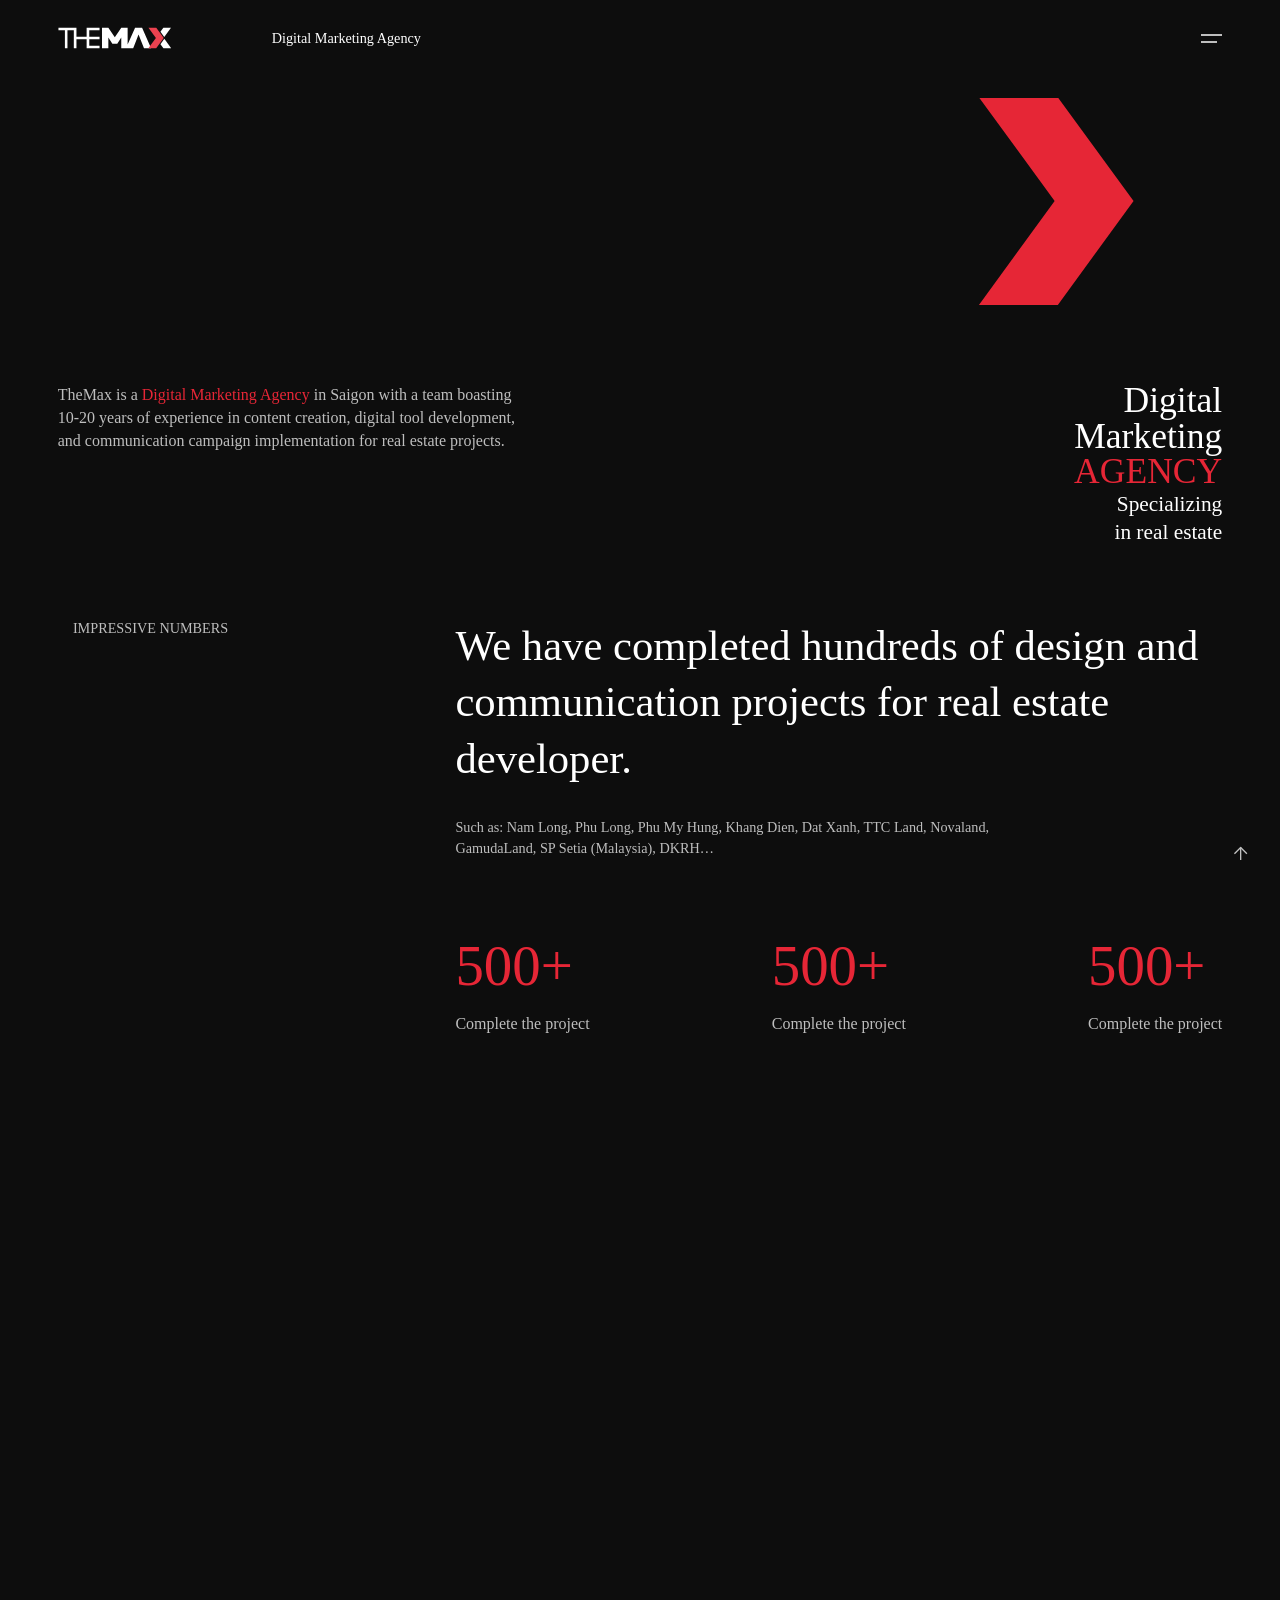
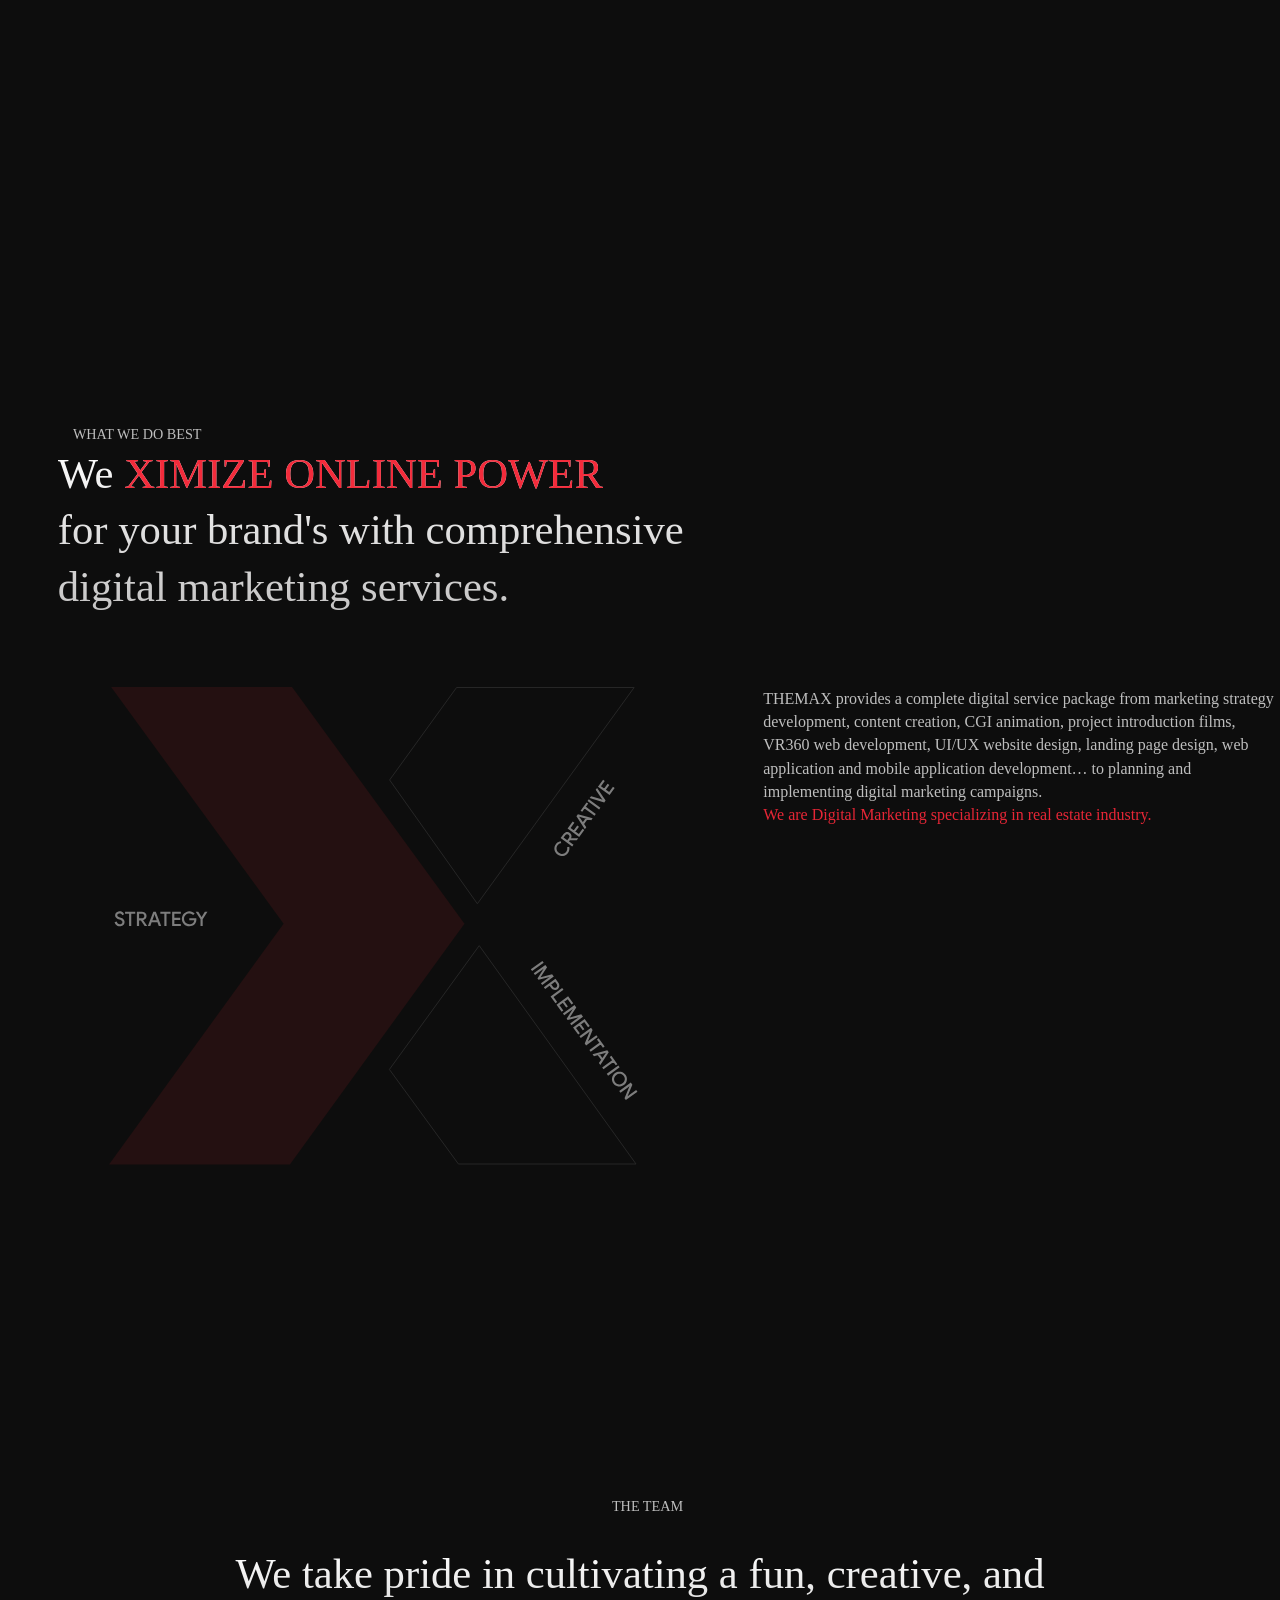
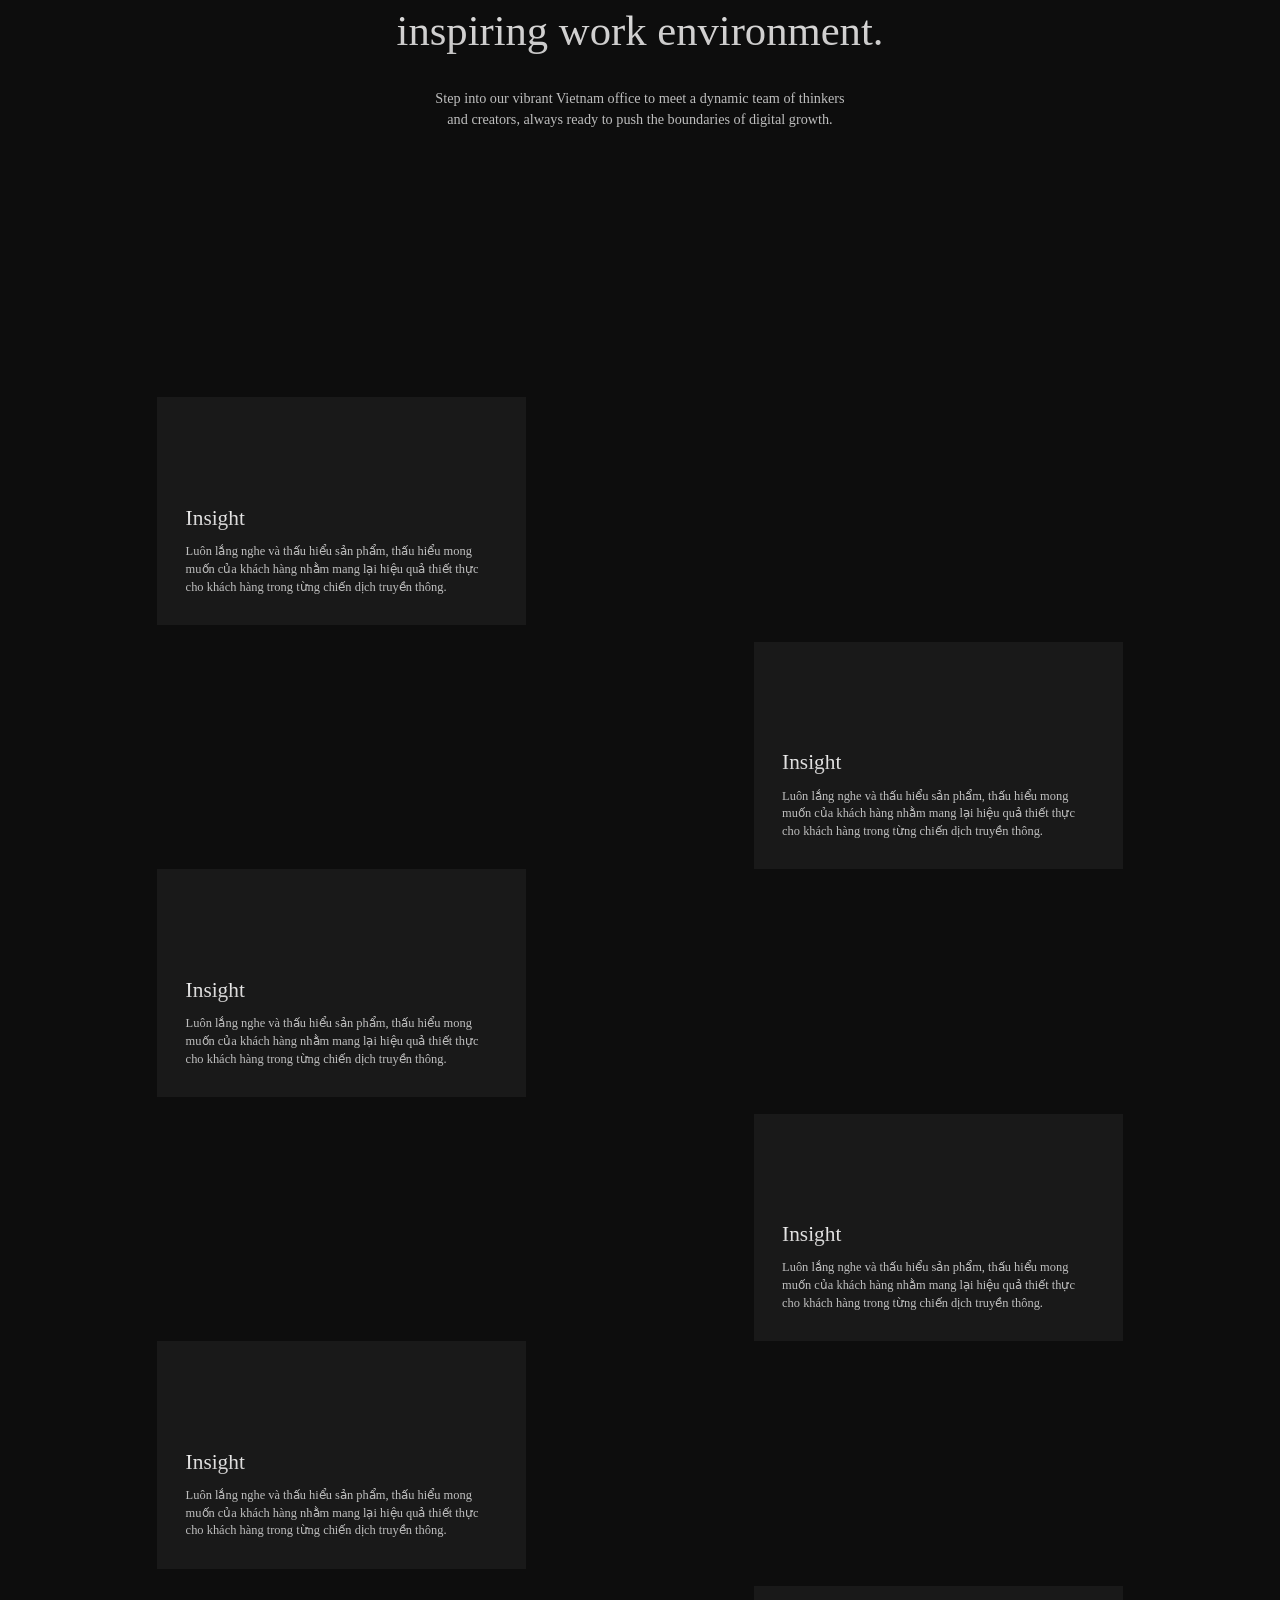
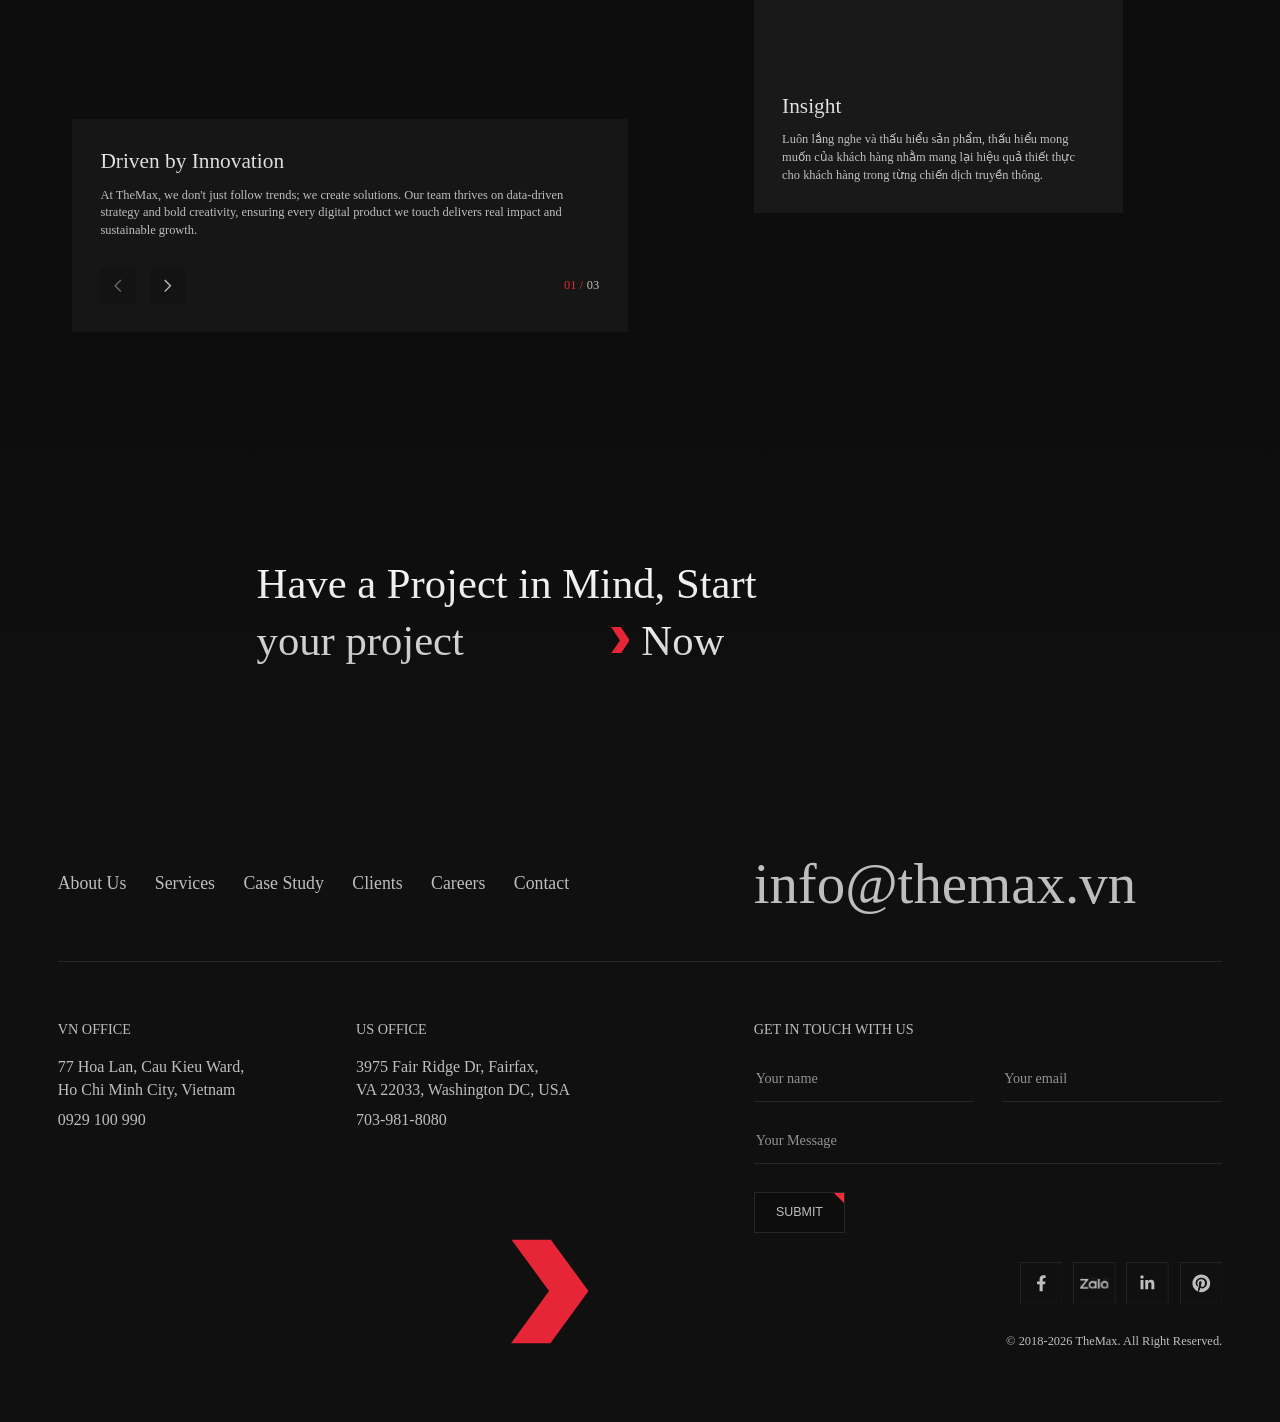
==== commit 44259d19: "update" ====
--- a/aboutus.html
+++ b/aboutus.html
@@ -356,30 +356,30 @@
         </div>
     </section>
     <section class="about_cta">
-        <div class="about_cta_inner">
-            <div class="about_cta_img img_full">
-                <img src="/asset/image/img_cta.webp" alt="">
-            </div>
-            <div class="about_cta_inner_bg img_full">
-                <img src="/asset/image/bg_cta.webp" alt="">
-            </div>
-            <div class="about_cta_inner_overlay"></div>
-        </div>
-        <div class=" about_cta_inner_content h2 heading cl_linear">
-            Have a Project in Mind,
-            Start your project <span>Now</span> <span class="cl_red">Tell Us</span>
-            <div class="about_cta_inner_content_icon svg_full">
-                <svg width="21" height="30" viewBox="0 0 21 30" fill="none" xmlns="http://www.w3.org/2000/svg">
-                    <path
-                        d="M11.0342 0.000106148L0.121454 0L10.0872 14.8672L-7.74663e-05 29.9999L10.9127 30L21 14.8673L11.0342 0.000106148Z"
-                        fill="#E62636" />
-                </svg>
-
+        <div class="about_cta_img img_full">
+            <img src="/asset/image/img_cta.webp" alt="">
+        </div>
+        <div class="about_cta_inner_bg img_full">
+            <img src="/asset/image/bg_cta.webp" alt="">
+        </div>
+        <div class="about_cta_inner_overlay"></div>
+        <div class="container grid">
+            <div class=" about_cta_inner_content h2 heading cl_linear">
+                Have a Project in Mind,
+                Start your project <span>Now</span> <span class="cl_red">Tell Us</span>
+                <div class="about_cta_inner_content_icon svg_full">
+                    <svg width="21" height="30" viewBox="0 0 21 30" fill="none" xmlns="http://www.w3.org/2000/svg">
+                        <path
+                            d="M11.0342 0.000106148L0.121454 0L10.0872 14.8672L-7.74663e-05 29.9999L10.9127 30L21 14.8673L11.0342 0.000106148Z"
+                            fill="#E62636" />
+                    </svg>
+
+                </div>
             </div>
         </div>
     </section>
     <footer>
-        <div class=" footer">
+        <div class="footer">
             <div class="container">
                 <div class="footer_top">
                     <div class="grid">
@@ -439,8 +439,7 @@
                             <div class="footer_content_address_tel txt_18">703-981-8080</div>
                         </div>
                         <div class="footer_content_form">
-                            <div class="footer_form_title txt_16 txt_uppercase heading cl_be txt_16 txt_medium">
-                                GET IN
+                            <div class="footer_form_title txt_16 txt_uppercase heading cl_be txt_16 txt_medium">GET IN
                                 TOUCH WITH US</div>
                             <form class="footer_form">
                                 <div class="footer_form_row">
@@ -500,7 +499,7 @@
                         </div>
                         <div class="footer_bot_contact">
                             <div class="footer_bot_contact_social">
-                                <a href="#" class="footer_bot_contact_social_item">
+                                <a href="#" class="footer_bot_contact_social_item svg_full">
                                     <svg width="48" height="48" viewBox="0 0 48 48" fill="none"
                                         xmlns="http://www.w3.org/2000/svg">
                                         <g clip-path="url(#clip0_1042_105)">
@@ -516,7 +515,7 @@
                                         </defs>
                                     </svg>
                                 </a>
-                                <a href="#" class="footer_bot_contact_social_item">
+                                <a href="#" class="footer_bot_contact_social_item svg_full">
                                     <svg width="48" height="48" viewBox="0 0 48 48" fill="none"
                                         xmlns="http://www.w3.org/2000/svg" xmlns:xlink="http://www.w3.org/1999/xlink">
                                         <g clip-path="url(#clip0_1042_114)">
@@ -540,7 +539,7 @@
                                     </svg>
 
                                 </a>
-                                <a href="#" class="footer_bot_contact_social_item">
+                                <a href="#" class="footer_bot_contact_social_item svg_full">
                                     <svg width="48" height="48" viewBox="0 0 48 48" fill="none"
                                         xmlns="http://www.w3.org/2000/svg">
                                         <g clip-path="url(#clip0_1042_121)">
@@ -576,8 +575,7 @@
 
                                 </a>
                             </div>
-                            <div class="footer_bot_contact_copyright txt_14">© 2018-2026 TheMax. All Right
-                                Reserved.
+                            <div class="footer_bot_contact_copyright txt_14">© 2018-2026 TheMax. All Right Reserved.
                             </div>
                         </div>
                     </div>
--- a/asset/css/style.css
+++ b/asset/css/style.css
@@ -1,3 +1,12 @@
+/* .career_why_list_item_position {
+    -webkit-text-fill-color: rgba(243, 43, 59, 0);
+    transition: -webkit-text-fill-color .6s cubic-bezier(0.785, 0.135, 0.15, 0.86);
+}
+*/
+.cl_linear_red {
+    -webkit-text-fill-color: #F32B3B;
+}
+
 html {
     font-size: 0.694444444vw;
     -webkit-font-smoothing: antialiased;
@@ -21,53 +30,83 @@
 
 a {
     text-decoration: none;
+    display: block;
 }
 
 a:hover {
     color: unset;
 }
 
-h1 {
+.heading {
+    margin: 0;
+    font-weight: 500;
+    letter-spacing: -2%;
+}
+
+.h1 {
     font-size: 6.4rem;
     line-height: 1.25em;
-    margin: 0;
-    font-weight: 500;
-}
-
-h2 {
+}
+
+.h2 {
     font-size: 4.8rem;
     line-height: 1.333333em;
-    margin: 0;
-    font-weight: 500;
-}
-
-h3 {
+}
+
+.h3 {
     font-size: 4rem;
     line-height: 1.4em;
-    margin: 0;
-    font-weight: 500;
-}
-
-h4 {
+}
+
+.h4 {
     font-size: 3.2rem;
     line-height: 1.5em;
-    margin: 0;
-    font-weight: 500;
-}
-
-h5 {
+}
+
+.h5 {
     font-size: 2.4rem;
     line-height: 1.333333em;
-    margin: 0;
-    font-weight: 500;
 }
 
 .h6 {
     font-size: 2rem;
     line-height: 1.4em;
+}
+
+.item_line {
+    position: relative;
+}
+
+.item_line::before {
+    position: absolute;
+    content: "";
+    left: 0;
+    right: 100%;
+    bottom: 0;
+    height: 1px;
+    background-color: #F32B3B;
+    transition: right .6s cubic-bezier(0.785, 0.135, 0.15, 0.86);
+}
+
+.item_line:hover::before {
+    right: 0;
+}
+
+.item_line .item_line_title {
+    -webkit-text-fill-color: rgba(243, 43, 59, 0);
+    transition: -webkit-text-fill-color .6s cubic-bezier(0.785, 0.135, 0.15, 0.86);
+}
+
+.item_line:hover .item_line_title {
+    -webkit-text-fill-color: #F32B3B;
+}
+
+p {
     margin: 0;
-    font-weight: 500;
-}
+}
+
+
+
 
 @font-face {
     font-family: "GoogleSans";
@@ -90,15 +129,20 @@
 body {
     font-family: 'GoogleSans';
     color: #BEBEBE;
-    background-color: #101010;
+    background-color: #0D0D0D;
     margin: 0;
     overflow-x: hidden;
+}
+
+.pa_container {
+    padding-block: 10rem;
 }
 
 .container {
     width: 100%;
     max-width: 1920px;
     padding-inline: var(--padding-container);
+    margin-inline: auto;
 }
 
 .grid {
@@ -114,7 +158,7 @@
     &::before {
         position: absolute;
         content: "";
-        background: url(../image/icon_arrow_right.svg);
+        background: url(../image/icon_arrow_right.svg) no-repeat;
         width: .9rem;
         height: 1.3rem;
         left: 0;
@@ -153,11 +197,6 @@
     }
 }
 
-.heading {
-    font-weight: 700;
-    font-family: "TBSGothic";
-}
-
 .svg_full {
     svg {
         width: 100%;
@@ -178,6 +217,16 @@
     font-weight: 500;
 }
 
+.txt_14 {
+    font-size: 1.4rem;
+    line-height: 1.42857em;
+}
+
+.txt_15 {
+    font-size: 1.5rem;
+    line-height: 1.33333333333em;
+}
+
 .txt_16 {
     font-size: 1.6rem;
     line-height: 1.5em;
@@ -225,7 +274,7 @@
 
 .txt_40 {
     font-size: 4rem;
-    line-height: 1.125em;
+    line-height: 1em;
 }
 
 .txt_48 {
@@ -291,6 +340,18 @@
 
 .cl_black {
     color: #101010;
+}
+
+.cl_red {
+    color: #E62636 !important;
+}
+
+.cl_white {
+    color: #fff;
+}
+
+.cl_gray {
+    color: #fff#929292;
 }
 
 .img_radius {
@@ -313,47 +374,80 @@
     color: #BEBEBE;
 }
 
-.hover_txt {
+.hover_txt_grid {
     overflow: hidden;
     position: relative;
     height: max-content;
-    ;
     /* height: 6.4rem; */
     width: max-content;
     grid-template-columns: 1fr;
     display: grid;
 
     span {
-        transition: transform .5s cubic-bezier(0.785, 0.135, 0.15, 0.86), opacity .5s cubic-bezier(0.785, 0.135, 0.15, 0.86);
+        transition: transform .6s cubic-bezier(0.785, 0.135, 0.15, 0.86), color .5s cubic-bezier(0.785, 0.135, 0.15, 0.86);
         grid-row: 1 / 2;
         grid-column: 1 / 2;
     }
 
-    .init {
-        /* top: 0; */
-    }
 
     .active {
         transform: translateY(100%);
         /* bottom: -100%; */
     }
 
-    &:hover {
-        span {
-            color: #EB4250;
-
-        }
-
-        .active {
-            /* bottom: 0; */
-            transform: translateY(0%);
-        }
-
-        .init {
-            /* top: -100%; */
-            transform: translateY(-100%);
-        }
-    }
+}
+
+.hover_txt {
+    position: relative;
+    z-index: 5;
+}
+
+.hover_txt:hover {
+    span {
+        color: #EB4250;
+
+    }
+
+    .active {
+        /* bottom: 0; */
+        transform: translateY(0%);
+    }
+
+    .init {
+        /* top: -100%; */
+        transform: translateY(-100%);
+    }
+}
+
+.button_hover {
+    background-color: #0D0D0D;
+    border: 1px solid #262626;
+    padding: 1.2rem 2.4rem;
+    cursor: pointer;
+    position: relative;
+    overflow: hidden;
+    width: max-content;
+}
+
+.button_hover::before {
+    transition: transform .6s cubic-bezier(0.785, 0.135, 0.15, 0.86);
+    content: '';
+    position: absolute;
+    top: -.8rem;
+    right: -.8rem;
+    width: 1.6rem;
+    height: 1.6rem;
+    background-color: #F32B3B;
+    transform: rotate(-45deg) scale(1);
+    z-index: 0;
+}
+
+.button_hover:hover::before {
+    transform: rotate(-45deg) scale(50);
+}
+
+.button_hover:hover span {
+    color: #fff;
 }
 
 .cl_7d {
@@ -518,6 +612,7 @@
 
 /* header */
 .header {
+    position: fixed;
     z-index: 9999999;
     background-color: transparent;
     padding-block: 2.4rem;
@@ -559,7 +654,7 @@
     }
 
     span {
-        transition: all .4s ease;
+        transition: width .4s ease, transform .4s ease, color .4s ease;
         background-color: #BEBEBE;
         height: 2px;
     }
@@ -574,6 +669,10 @@
     }
 
     &.active {
+        span {
+            background-color: #101010;
+        }
+
         span:nth-child(1) {
             transform: translateY(0.4rem) rotate(45deg);
         }
@@ -624,6 +723,16 @@
 
     &.active {
         color: #EB4250;
+
+        .hover_txt_grid {
+            .active {
+                transform: translateY(100%);
+            }
+
+            .init {
+                transform: translateY(0%);
+            }
+        }
     }
 }
 
@@ -686,6 +795,15 @@
     gap: 3.2rem;
 }
 
+.footer_top .grid {
+    align-items: center;
+}
+
+.footer_top {
+    padding-bottom: 4.8rem;
+    border-bottom: 1px solid #262626;
+}
+
 .footer_top_menu_item {
     letter-spacing: -2%;
     /* width: max-content; */
@@ -693,4 +811,263 @@
 
 .footer_top_email {
     grid-column: 8/13;
+}
+
+.footer_content {
+    padding-top: 6.4rem;
+}
+
+.address1 {
+    grid-column: 1/4;
+}
+
+.address2 {
+    grid-column: 4/7;
+}
+
+.footer_content_form {
+    grid-column: 8/13;
+}
+
+.footer_content_address_title {
+    margin-bottom: 1.6rem;
+}
+
+.footer_content_address_tel {
+    margin-top: .8rem;
+}
+
+.footer_form_title {
+    margin-bottom: 3.2rem;
+}
+
+.footer_form_row {
+    display: flex;
+    gap: 3.2rem;
+    width: 100%;
+}
+
+.footer_form_input {
+    flex: 1;
+    width: 100%;
+    background: transparent;
+    border: none;
+    border-bottom: 1px solid #262626;
+    padding-bottom: 1.6rem;
+    color: #BEBEBE;
+    font-size: 1.6rem;
+    font-family: 'GoogleSans';
+    outline: none;
+}
+
+.footer_form_input::placeholder {
+    color: #929292;
+}
+
+.footer_form {
+    display: flex;
+    flex-direction: column;
+    gap: 3.2rem;
+}
+
+.recaptcha_box {
+    background-color: #1A1A1A;
+    border: 1px solid #262626;
+    /* border-radius: 0.4rem; */
+    padding: .8rem 1.6rem;
+    display: flex;
+    justify-content: space-between;
+    align-items: center;
+    width: 24.1rem;
+}
+
+.recaptcha_check {
+    display: flex;
+    align-items: center;
+    gap: 1.2rem;
+    cursor: pointer;
+}
+
+.recaptcha_check input {
+    display: none;
+}
+
+
+.recaptcha_logo {
+    display: flex;
+    flex-direction: column;
+    align-items: center;
+}
+
+.recaptcha_logo {
+    width: 3.8rem;
+}
+
+
+
+.footer_bot_logo {
+    grid-column: 1/7;
+    position: relative;
+}
+
+
+.footer_bot_contact {
+    grid-column: 10/13;
+    display: flex;
+    gap: 3.2rem;
+    justify-content: flex-end;
+    flex-direction: column;
+}
+
+.footer_bot_contact_social {
+    display: flex;
+    gap: 1.2rem;
+    justify-content: flex-end;
+}
+
+.footer_bot_contact_copyright {
+    text-align: right;
+}
+
+.footer_bot_contact_social_item {
+    width: 4.8rem;
+    height: 4.8rem;
+    display: block;
+}
+
+.footer_bot_contact_social_item svg g>rect:first-child {
+    transition: fill 0.4s ease, stroke 0.4s ease;
+}
+
+.footer_bot_contact_social_item svg path {
+    transition: fill 0.4s ease;
+}
+
+.footer_bot_contact_social_item:hover svg g>rect:first-child {
+    fill: #BEBEBE;
+    stroke: #BEBEBE;
+}
+
+.footer_bot_contact_social_item:hover svg path {
+    fill: #1DA1F2;
+}
+
+.btn_top {
+    width: 4rem;
+    height: 4rem;
+    display: flex;
+    justify-content: center;
+    align-items: center;
+    position: fixed;
+    right: 2.4rem;
+    bottom: 3.2rem;
+    z-index: 9999999;
+}
+
+.btn_top_inner {
+    width: 2.4rem;
+    height: 2.4rem;
+    transition: background .4s ease;
+}
+
+.btn_top:hover .btn_top_inner {
+    background-color: #F32B3B;
+
+}
+
+.btn_top:hover .btn_top_inner path {
+    stroke: #fff;
+}
+
+.btn_top_inner svg rect {
+    transition: fill .4s ease;
+}
+
+.btn_top_inner svg path {
+    transition: stroke .4s ease;
+}
+
+.btn_top:hover .btn_top_inner svg rect {
+    fill: #fff;
+}
+
+/* about_cta */
+.about_cta {
+    position: relative;
+}
+
+.about_cta_img {
+    position: absolute;
+    z-index: 0;
+    inset: 0;
+}
+
+.about_cta_inner_bg {
+    position: absolute;
+    top: 0;
+    left: 0;
+    bottom: 0;
+    z-index: 1;
+}
+
+.about_cta_inner_overlay {
+    position: absolute;
+    top: 0;
+    left: 0;
+    bottom: 0;
+    right: 0;
+    z-index: 2;
+    background: linear-gradient(to top, #101010 0%, #10101000 100%);
+}
+
+.about_cta_inner_content {
+    grid-column: 3/8;
+    /* padding-block: 13.6rem; */
+    margin-right: -4.2rem;
+    position: relative;
+}
+
+.about_cta_inner_content>span {
+    transition: opacity .4s ease;
+    position: absolute;
+    bottom: 0;
+    right: 4.3rem;
+    -webkit-text-fill-color: currentColor;
+}
+
+.about_cta_inner_content>span:nth-child(1) {
+    background: linear-gradient(to bottom, #FFFFFF, #C3C2C2);
+    -webkit-background-clip: text;
+    -webkit-text-fill-color: transparent;
+}
+
+.about_cta_inner_content_icon {
+    position: absolute;
+    width: 2.1rem;
+    height: 3rem;
+    right: 15rem;
+    bottom: 3.6rem;
+    transition: right .4s ease;
+}
+
+.about_cta_inner_content>span:nth-child(2) {
+    opacity: 0;
+}
+
+.about_cta_inner_content:hover .about_cta_inner_content_icon {
+    right: 0rem;
+}
+
+.about_cta_inner_content:hover>span:nth-child(1) {
+    opacity: 0;
+}
+
+.about_cta_inner_content:hover>span:nth-child(2) {
+    opacity: 1;
+}
+
+.about_cta .container {
+    position: relative;
+    z-index: 11;
+    padding-block: 13.6rem;
 }
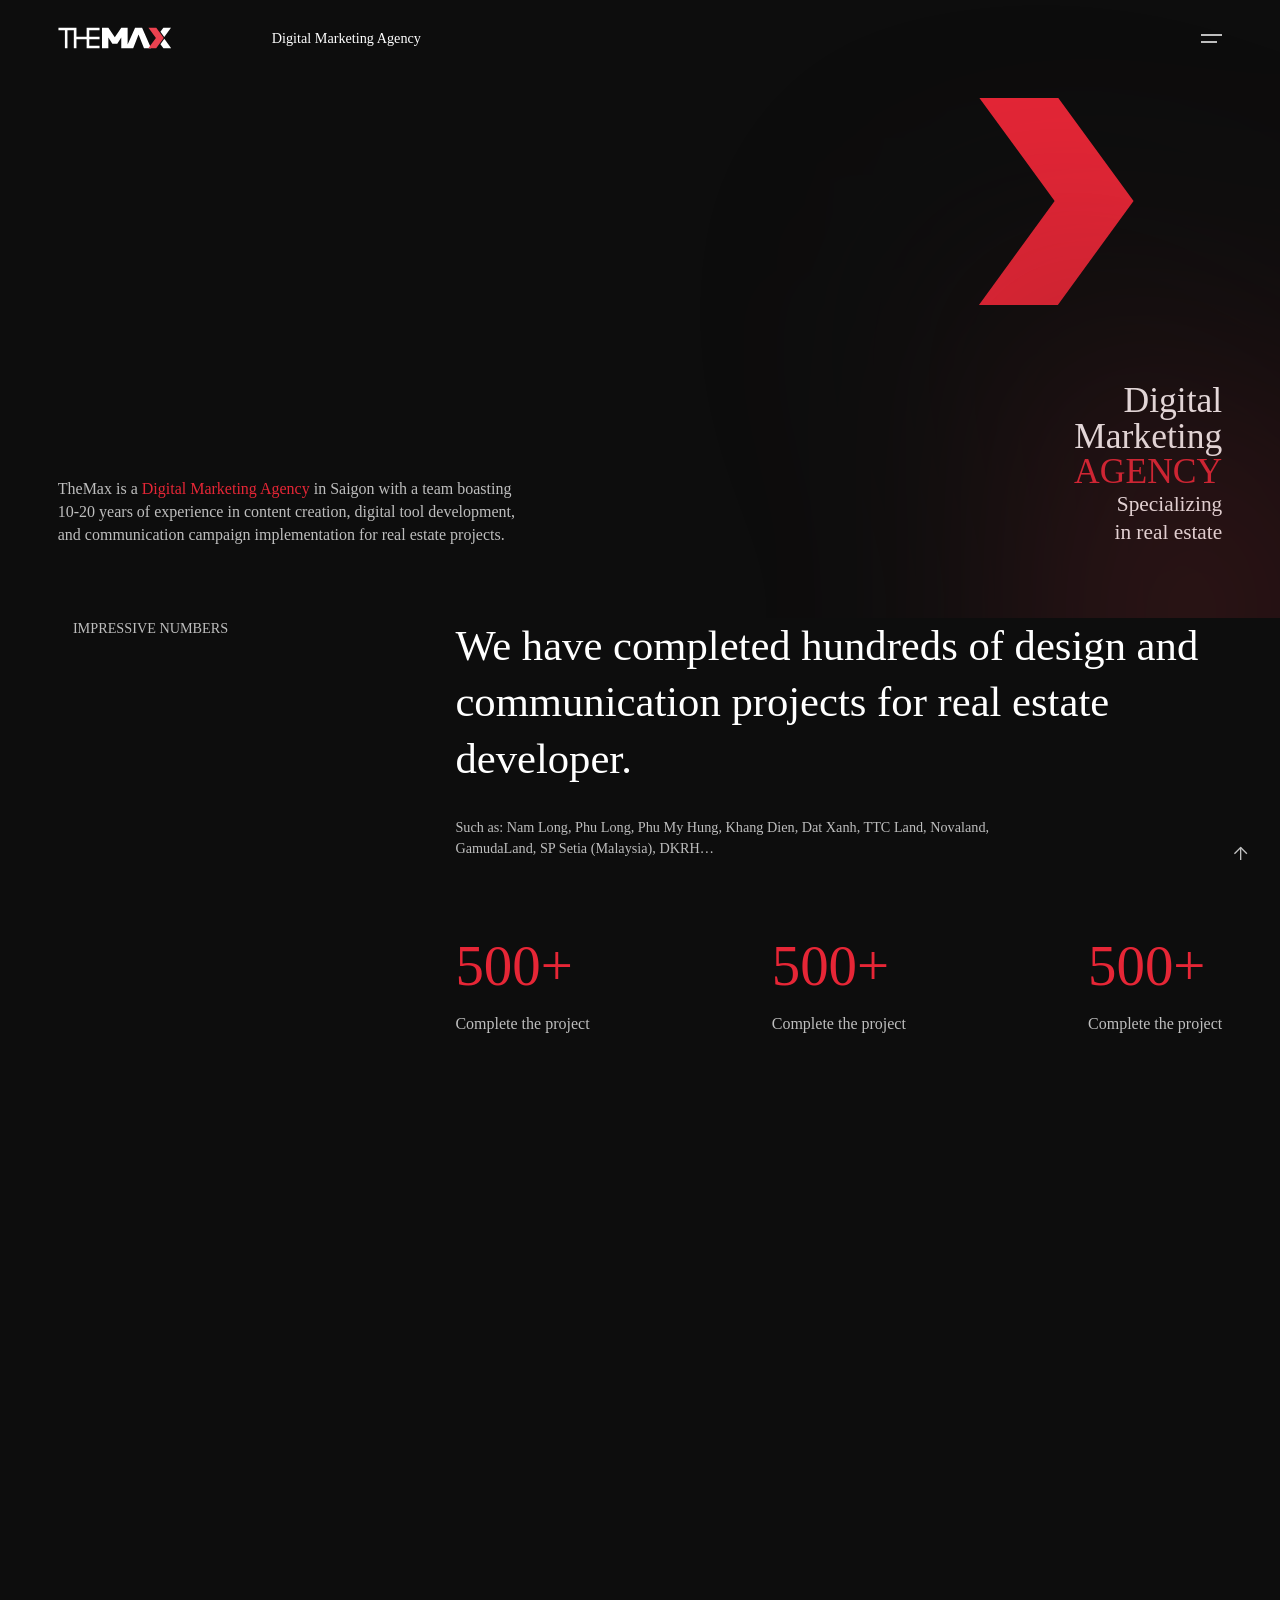
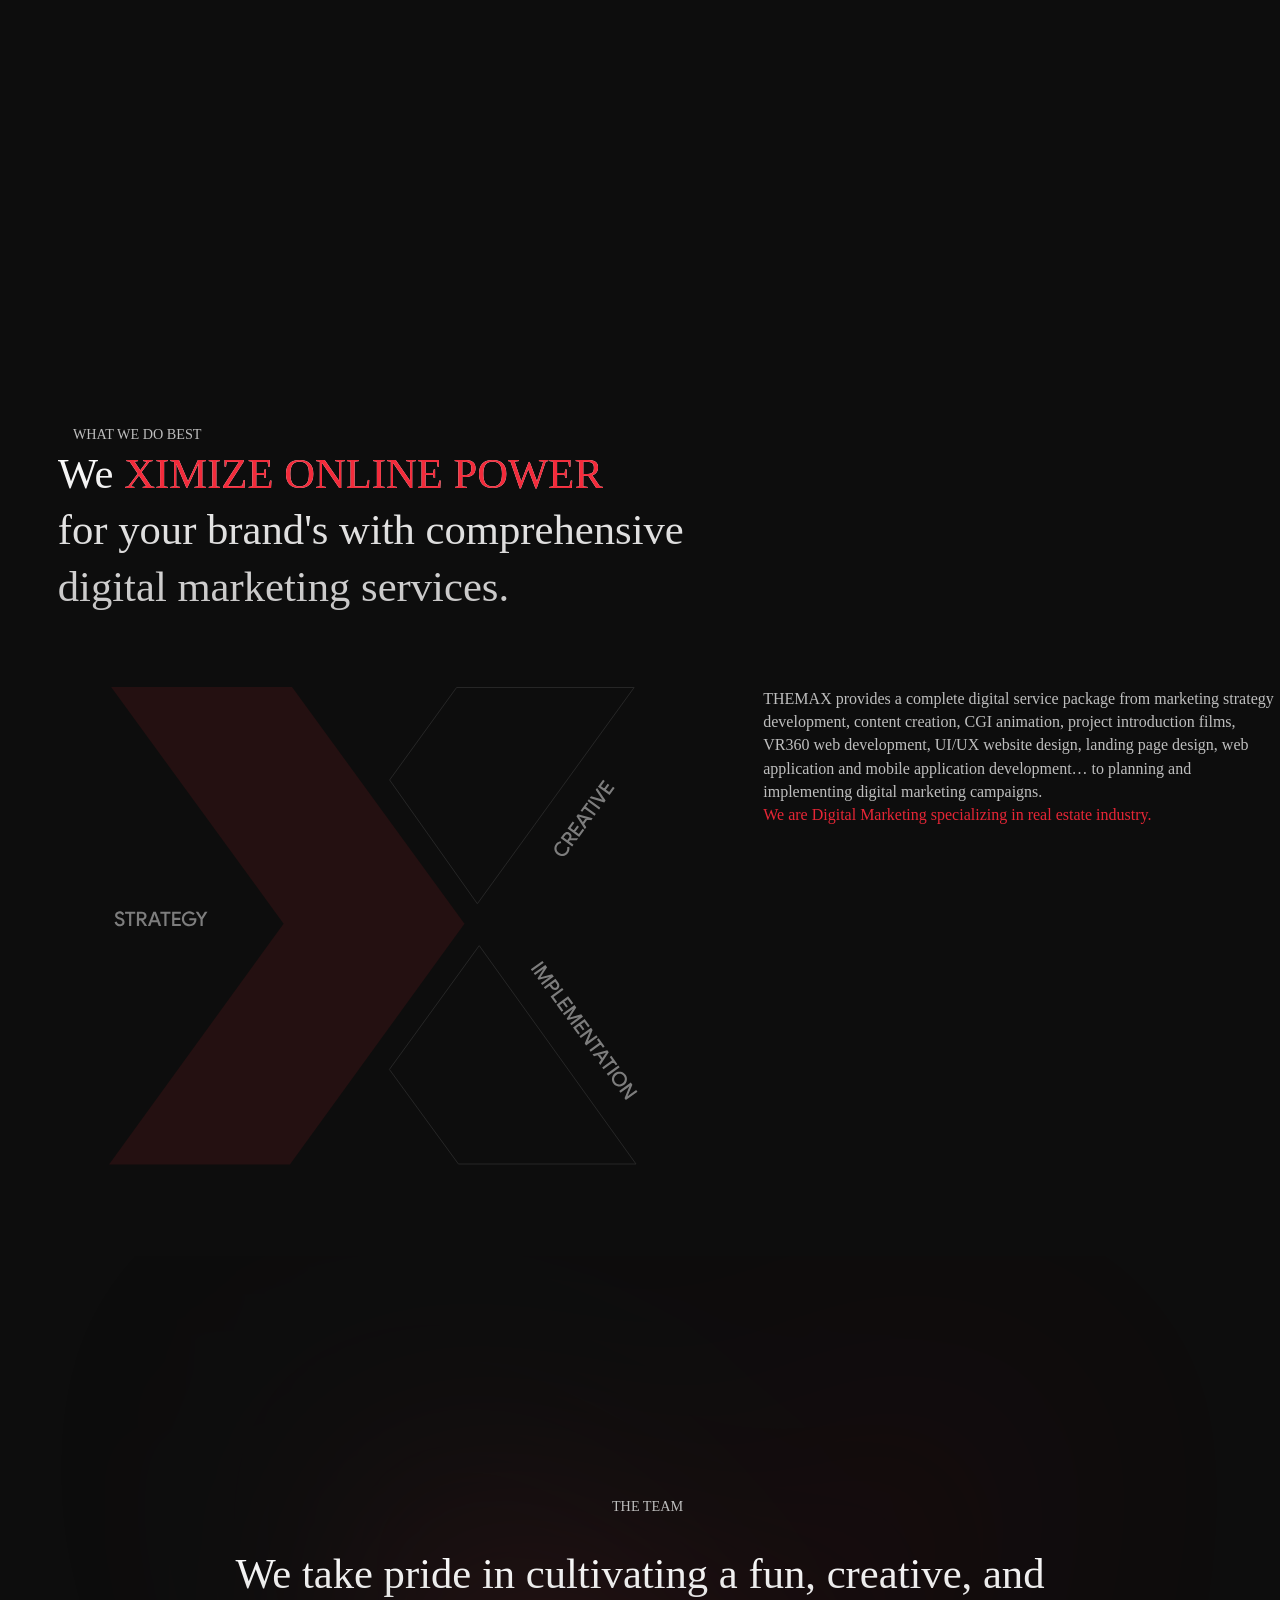
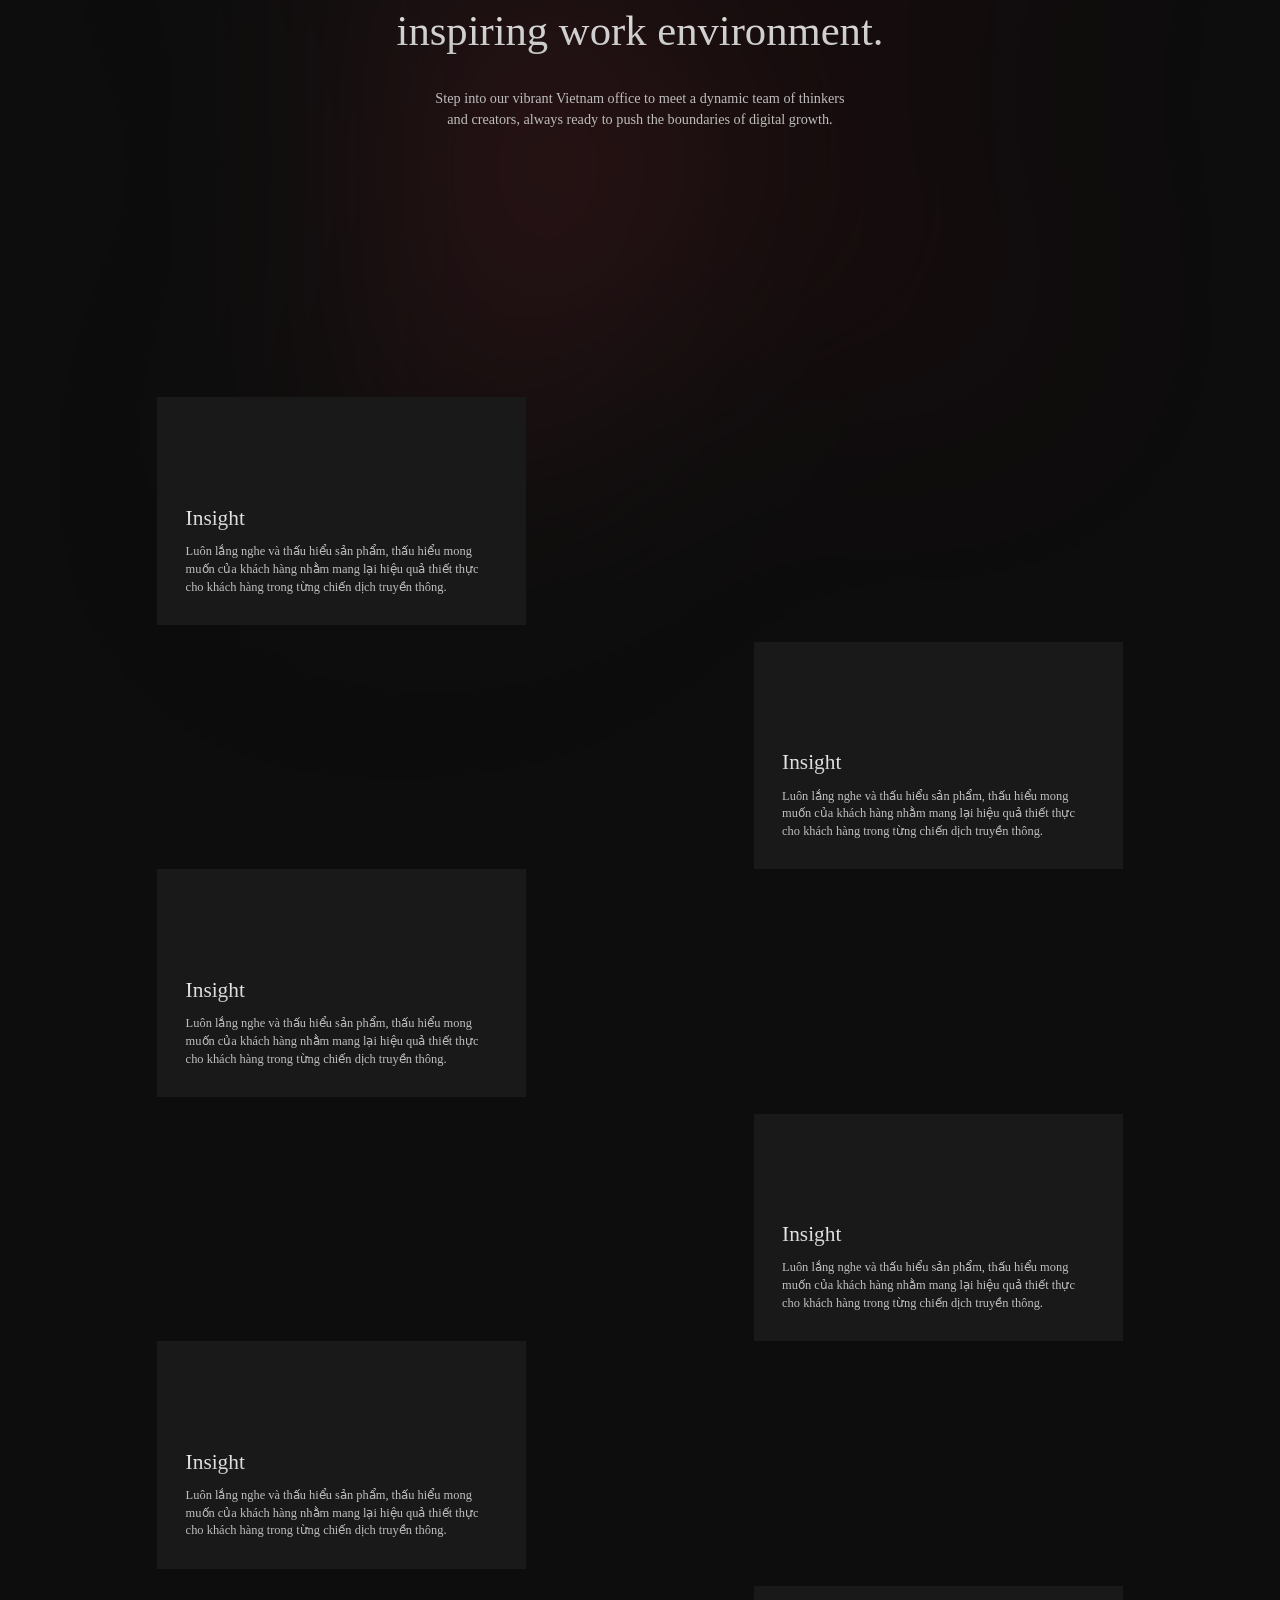
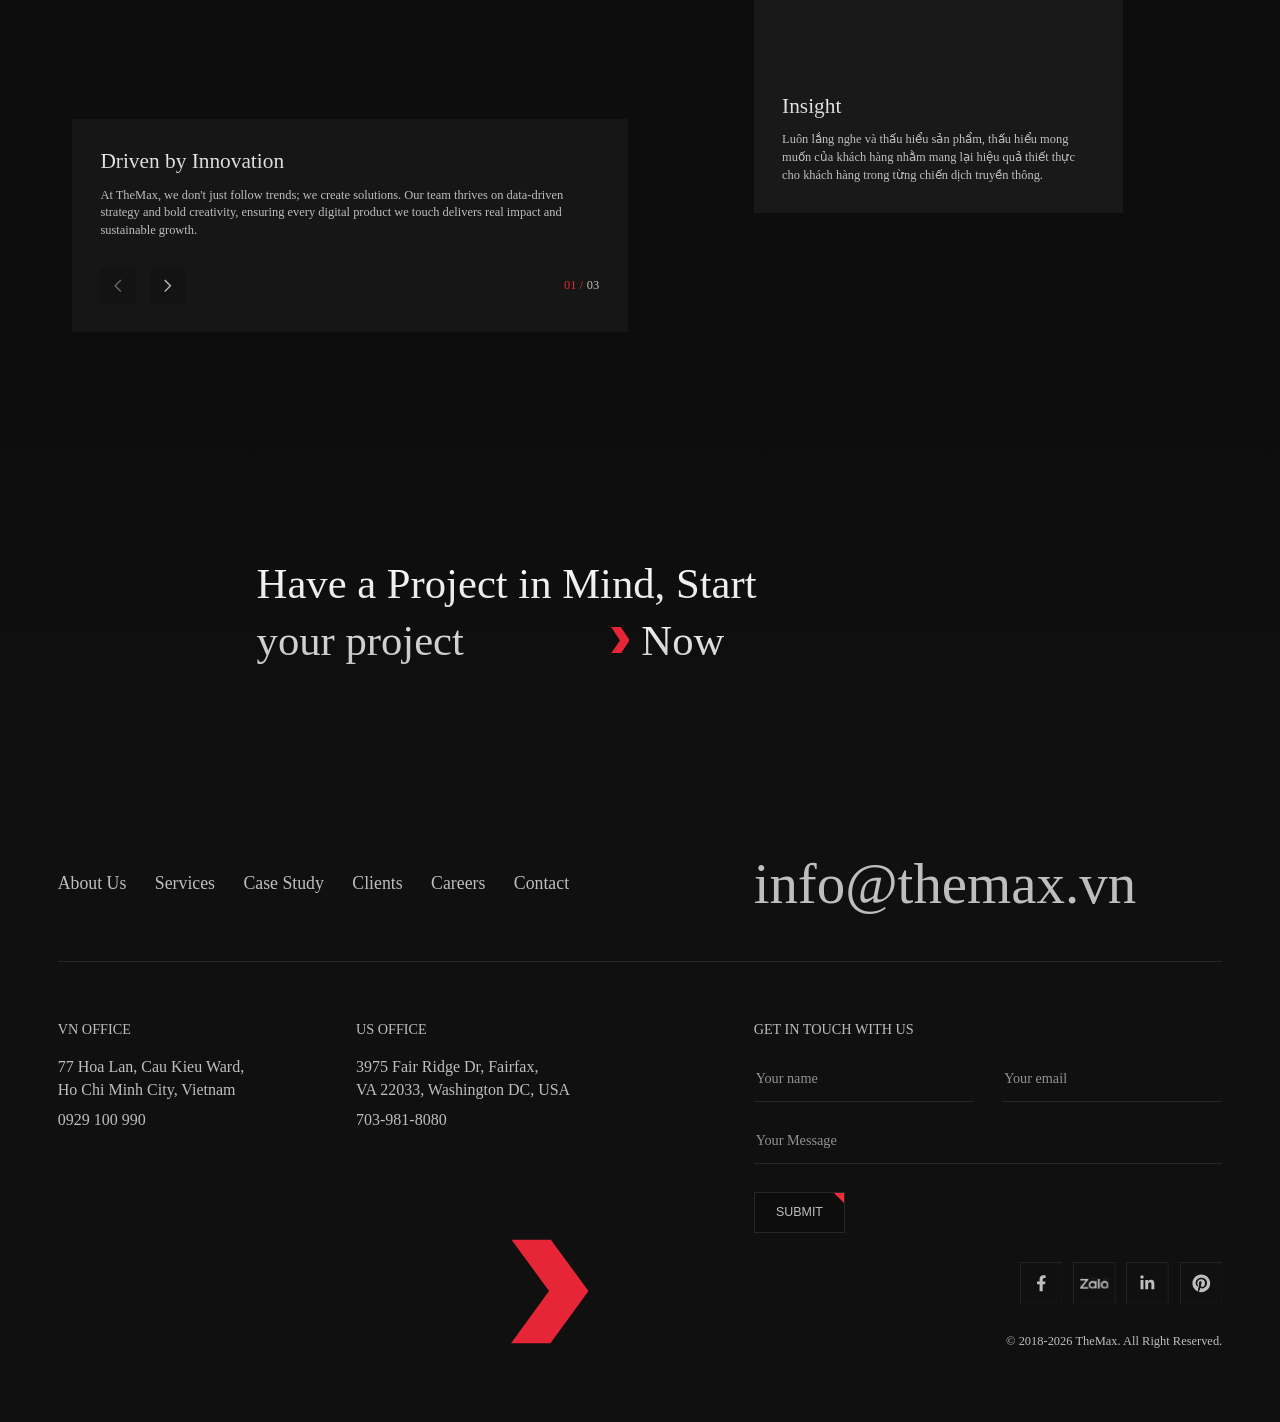
==== commit c77f3e4c: "update" ====
--- a/aboutus.html
+++ b/aboutus.html
@@ -152,8 +152,43 @@
                         in real estate</div>
                 </div>
             </div>
-            <div class="about_hero_bg img_full">
-                <img src="/asset/image/bg_about.webp" alt="">
+            <div class="about_hero_bg svg_full">
+                <svg width="883" height="806" viewBox="0 0 883 806" fill="none" xmlns="http://www.w3.org/2000/svg">
+                    <g opacity="0.5" filter="url(#filter0_d_368_2651)">
+                        <path
+                            d="M288.603 0.5L556.76 395.47L285.328 797.5H4.94043L276.185 395.749L276.374 395.469L276.185 395.188L8.21777 0.5H288.603Z"
+                            fill="url(#paint0_radial_368_2651)" stroke="black" />
+                        <path
+                            d="M680.564 588.973L493.875 313.896L682.845 33.9004L877.79 33.9004L689.008 313.617L688.818 313.897L689.009 314.178L875.506 588.973L680.564 588.973Z"
+                            fill="url(#paint1_radial_368_2651)" stroke="black" />
+                    </g>
+                    <defs>
+                        <filter id="filter0_d_368_2651" x="0" y="0" width="882.73" height="806"
+                            filterUnits="userSpaceOnUse" color-interpolation-filters="sRGB">
+                            <feFlood flood-opacity="0" result="BackgroundImageFix" />
+                            <feColorMatrix in="SourceAlpha" type="matrix"
+                                values="0 0 0 0 0 0 0 0 0 0 0 0 0 0 0 0 0 0 127 0" result="hardAlpha" />
+                            <feOffset dy="4" />
+                            <feGaussianBlur stdDeviation="2" />
+                            <feComposite in2="hardAlpha" operator="out" />
+                            <feColorMatrix type="matrix" values="0 0 0 0 0 0 0 0 0 0 0 0 0 0 0 0 0 0 0.25 0" />
+                            <feBlend mode="normal" in2="BackgroundImageFix" result="effect1_dropShadow_368_2651" />
+                            <feBlend mode="normal" in="SourceGraphic" in2="effect1_dropShadow_368_2651"
+                                result="shape" />
+                        </filter>
+                        <radialGradient id="paint0_radial_368_2651" cx="0" cy="0" r="1" gradientUnits="userSpaceOnUse"
+                            gradientTransform="translate(280.682 399) rotate(90) scale(399 276.682)">
+                            <stop stop-color="#EB4250" />
+                            <stop offset="1" stop-color="#0D0D0D" />
+                        </radialGradient>
+                        <radialGradient id="paint1_radial_368_2651" cx="0" cy="0" r="1" gradientUnits="userSpaceOnUse"
+                            gradientTransform="translate(686.001 311.436) rotate(-90) scale(278.036 192.73)">
+                            <stop stop-color="#0D0D0D" stop-opacity="0" />
+                            <stop offset="1" stop-color="#A9000E" />
+                        </radialGradient>
+                    </defs>
+                </svg>
+
             </div>
         </div>
     </section>
@@ -352,6 +387,44 @@
                         </div>
                     </div>
                 </div>
+            </div>
+            <div class="about_team_bg svg_full">
+                <svg width="883" height="806" viewBox="0 0 883 806" fill="none" xmlns="http://www.w3.org/2000/svg">
+                    <g opacity="0.5" filter="url(#filter0_d_368_2651)">
+                        <path
+                            d="M288.603 0.5L556.76 395.47L285.328 797.5H4.94043L276.185 395.749L276.374 395.469L276.185 395.188L8.21777 0.5H288.603Z"
+                            fill="url(#paint0_radial_368_2651)" stroke="black" />
+                        <path
+                            d="M680.564 588.973L493.875 313.896L682.845 33.9004L877.79 33.9004L689.008 313.617L688.818 313.897L689.009 314.178L875.506 588.973L680.564 588.973Z"
+                            fill="url(#paint1_radial_368_2651)" stroke="black" />
+                    </g>
+                    <defs>
+                        <filter id="filter0_d_368_2651" x="0" y="0" width="882.73" height="806"
+                            filterUnits="userSpaceOnUse" color-interpolation-filters="sRGB">
+                            <feFlood flood-opacity="0" result="BackgroundImageFix" />
+                            <feColorMatrix in="SourceAlpha" type="matrix"
+                                values="0 0 0 0 0 0 0 0 0 0 0 0 0 0 0 0 0 0 127 0" result="hardAlpha" />
+                            <feOffset dy="4" />
+                            <feGaussianBlur stdDeviation="2" />
+                            <feComposite in2="hardAlpha" operator="out" />
+                            <feColorMatrix type="matrix" values="0 0 0 0 0 0 0 0 0 0 0 0 0 0 0 0 0 0 0.25 0" />
+                            <feBlend mode="normal" in2="BackgroundImageFix" result="effect1_dropShadow_368_2651" />
+                            <feBlend mode="normal" in="SourceGraphic" in2="effect1_dropShadow_368_2651"
+                                result="shape" />
+                        </filter>
+                        <radialGradient id="paint0_radial_368_2651" cx="0" cy="0" r="1" gradientUnits="userSpaceOnUse"
+                            gradientTransform="translate(280.682 399) rotate(90) scale(399 276.682)">
+                            <stop stop-color="#EB4250" />
+                            <stop offset="1" stop-color="#0D0D0D" />
+                        </radialGradient>
+                        <radialGradient id="paint1_radial_368_2651" cx="0" cy="0" r="1" gradientUnits="userSpaceOnUse"
+                            gradientTransform="translate(686.001 311.436) rotate(-90) scale(278.036 192.73)">
+                            <stop stop-color="#0D0D0D" stop-opacity="0" />
+                            <stop offset="1" stop-color="#A9000E" />
+                        </radialGradient>
+                    </defs>
+                </svg>
+
             </div>
         </div>
     </section>
--- a/asset/css/style.css
+++ b/asset/css/style.css
@@ -22,6 +22,10 @@
 
 * {
     box-sizing: border-box;
+}
+
+.txt_normal {
+    font-weight: 400;
 }
 
 :root {
--- a/asset/css/aboutus.css
+++ b/asset/css/aboutus.css
@@ -1,11 +1,10 @@
 /* about_hero */
-.about_hero {
+
+.about_hero .container {
     padding-top: 11rem;
     padding-bottom: 8rem;
-}
-
-.about_hero .container {
-    position: relative;
+    position: relative;
+    overflow: hidden;
 }
 
 .about_hero_img {
@@ -13,6 +12,10 @@
     margin-bottom: 8.5rem;
 }
 
+.about_hero_content {
+    align-items: end;
+}
+
 .about_hero_content_left {
     grid-column: 1/6;
 }
@@ -27,9 +30,12 @@
 
 .about_hero_bg {
     position: absolute;
-    height: 40rem;
-    right: 0;
-    bottom: -8rem;
+    height: 80rem;
+    right: 0%;
+    bottom: 0%;
+    filter: blur(15rem);
+    transform: translate(50%, 50%);
+    opacity: .7;
 }
 
 /* about_impressive */
@@ -155,9 +161,23 @@
 
 /* about_team */
 
-.about_team {
+.about_team_bg {
+    position: absolute;
+    width: 60.69%;
+    left: 50%;
+    transform: translateX(-50%);
+    top: 18.3rem;
+    pointer-events: none;
+    z-index: -1;
+    filter: blur(15rem);
+    opacity: .6;
+}
+
+.about_team .container {
     padding-top: 27rem;
     padding-bottom: 10rem;
+    position: relative;
+    overflow: hidden;
 }
 
 .about_team_title {
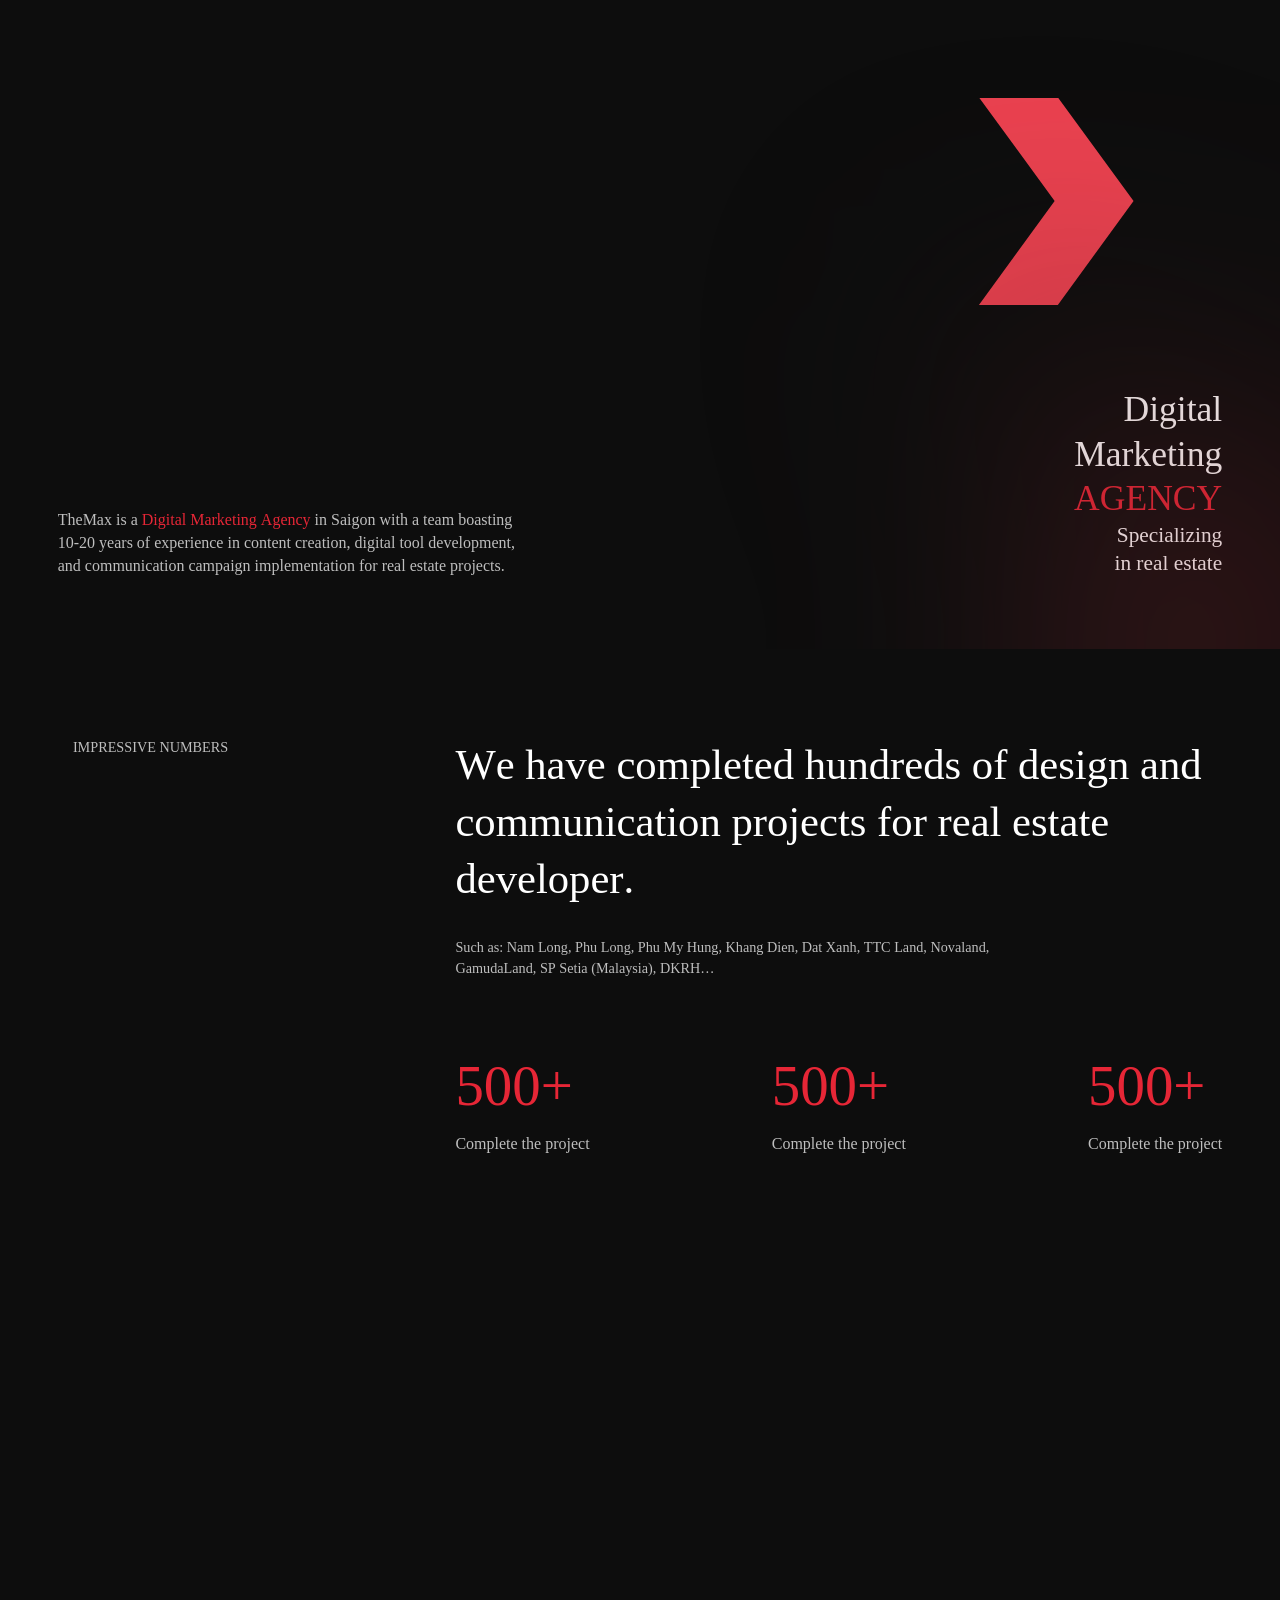
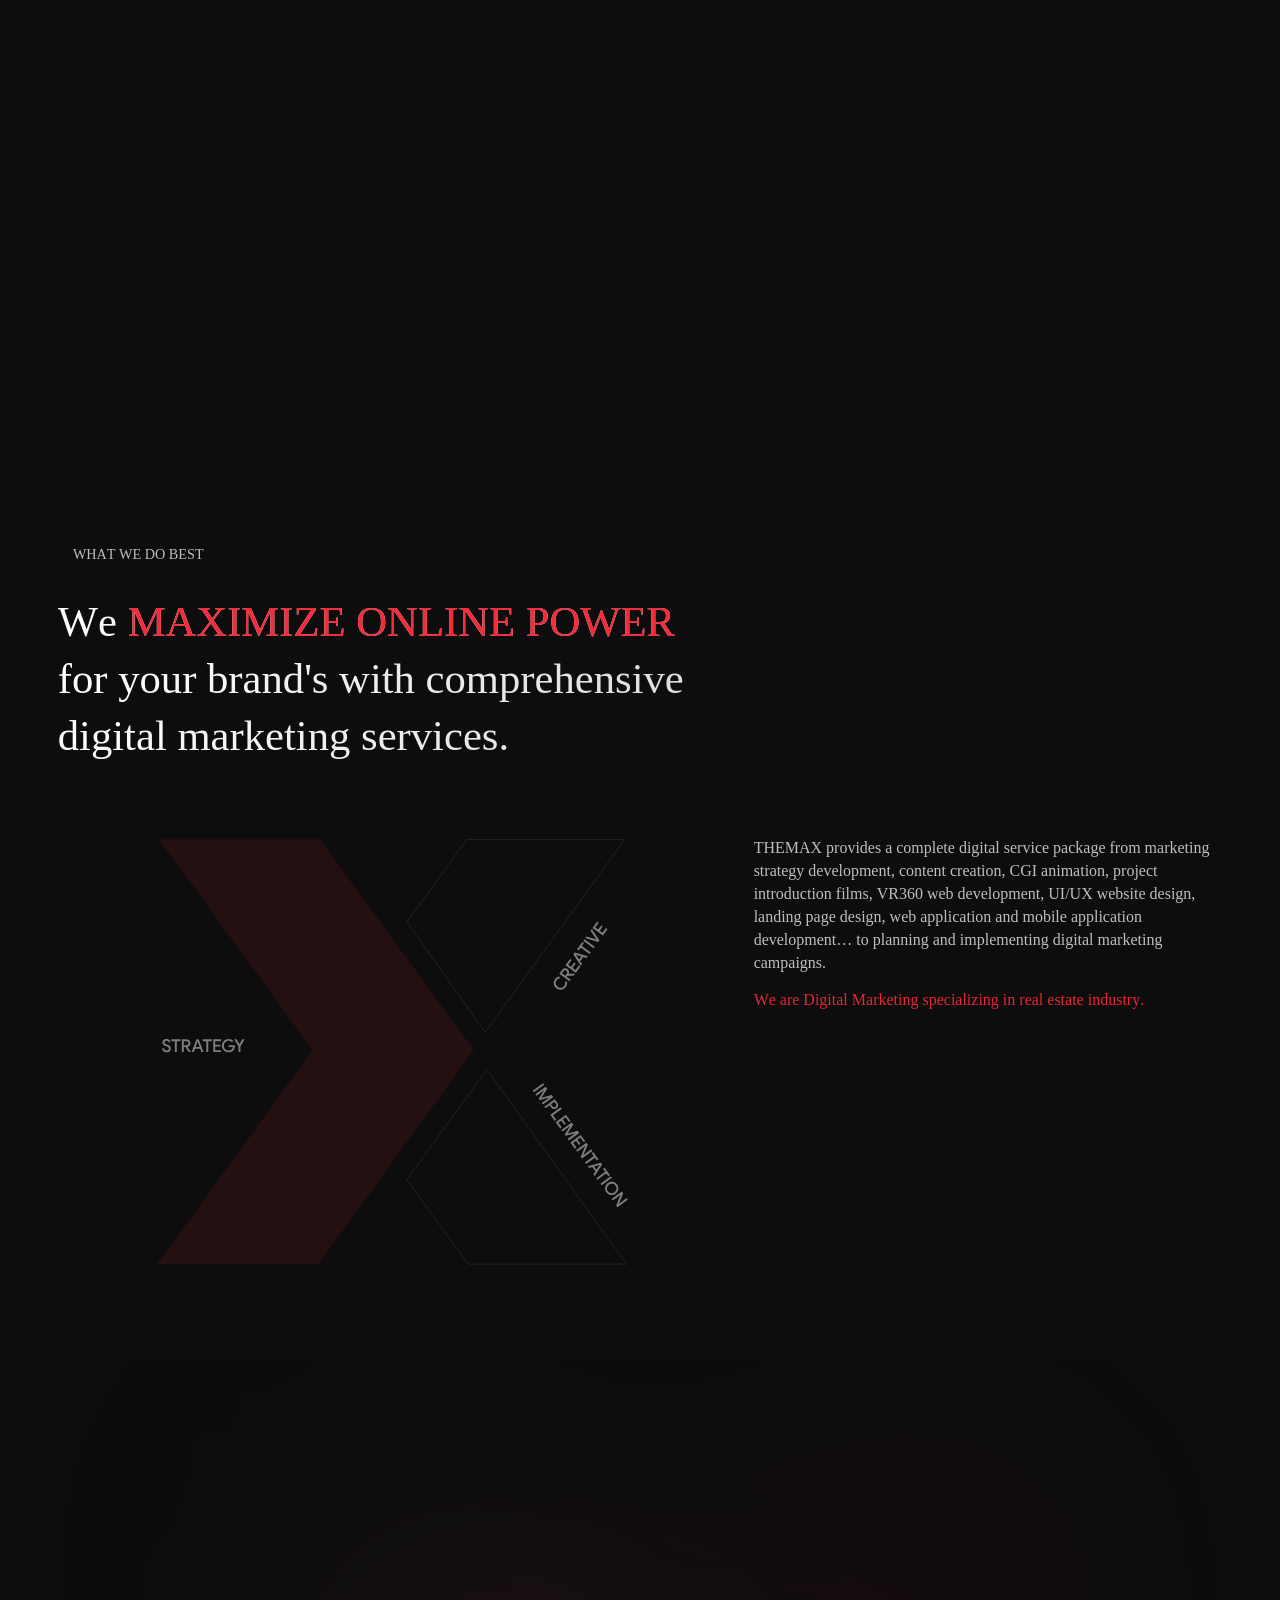
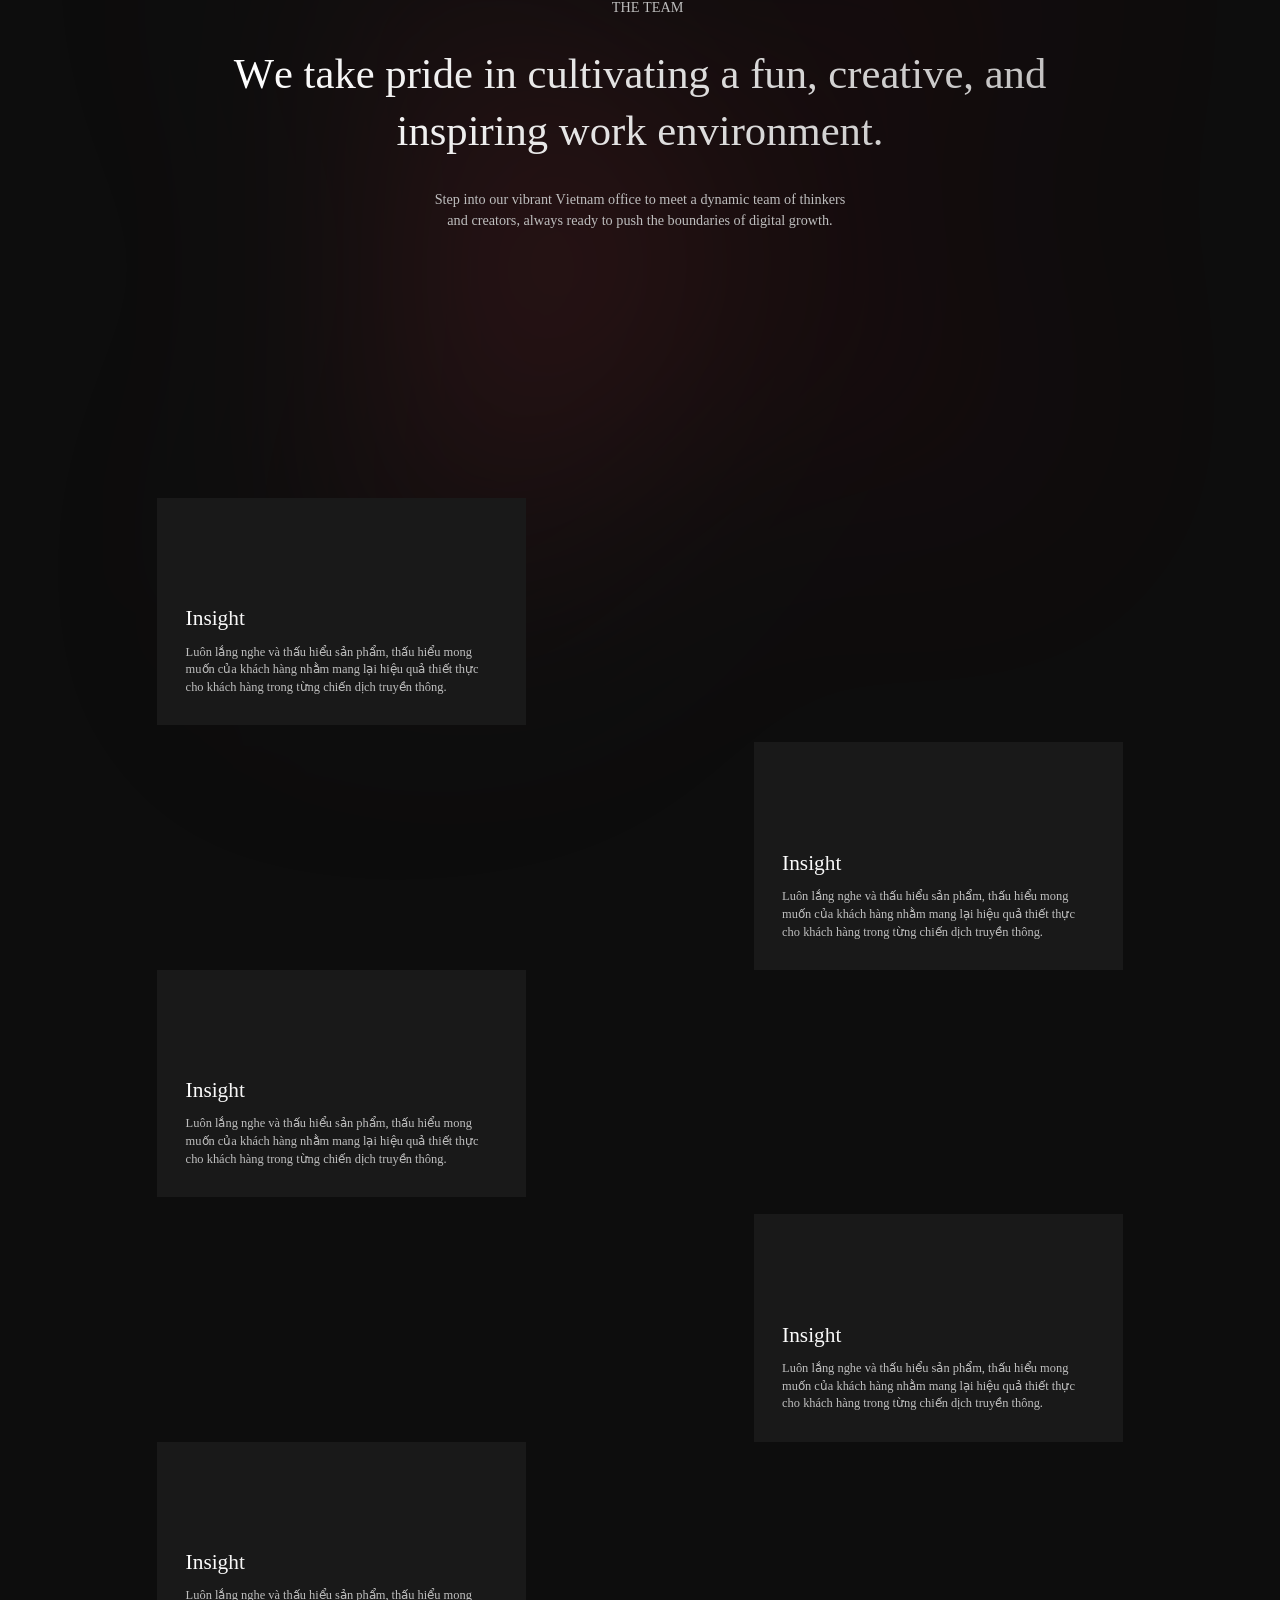
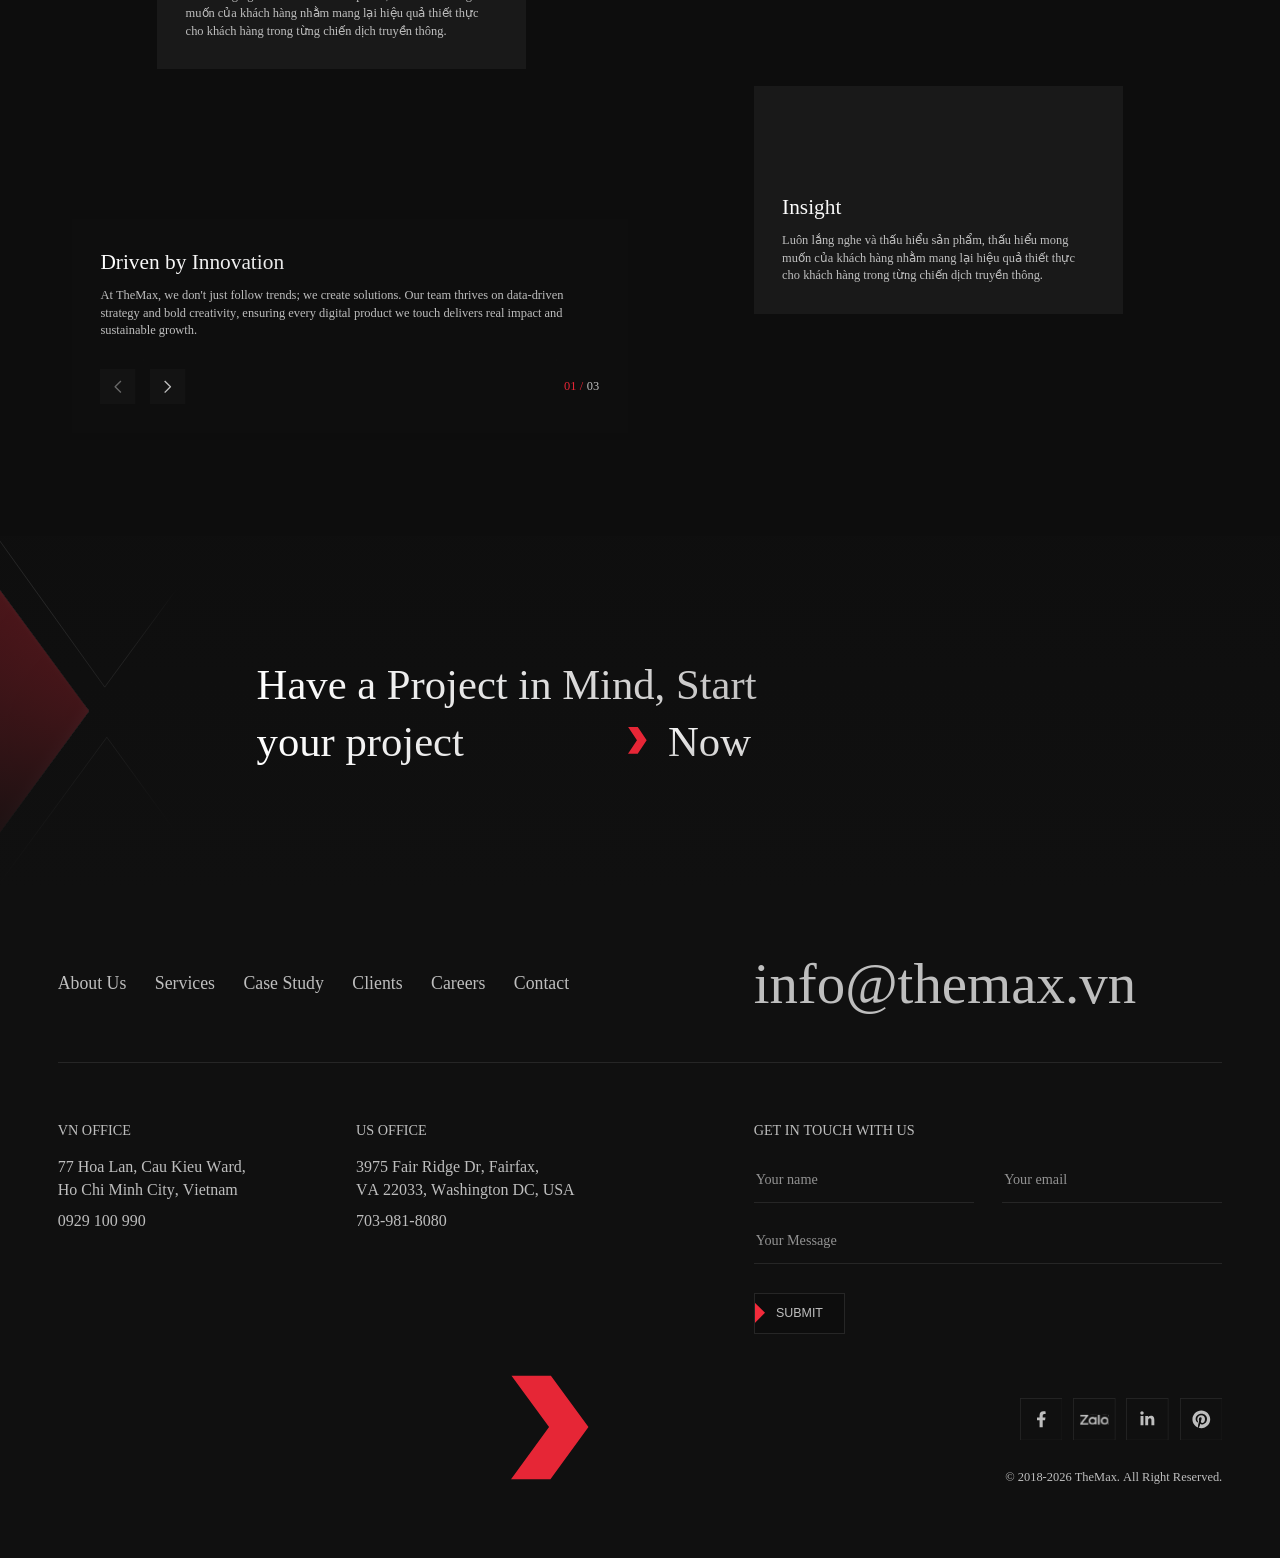
==== commit 6cbb6d7f: "update" ====
--- a/aboutus.html
+++ b/aboutus.html
@@ -12,25 +12,25 @@
 <body>
     <header>
         <div class="header">
-            <div class="grid container">
+            <div class="grid container" data-init>
                 <div class="header_logo svg_full">
                     <svg width="128" height="36" viewBox="0 0 128 36" fill="none" xmlns="http://www.w3.org/2000/svg">
                         <path
                             d="M86.8352 6.37714L78.4384 25.4057V6.37714H71.2704L64 17.1771L56.7296 6.37714H49.5616V29.6228H56.7296V17.4857L61.2352 24.48H64H66.7648L71.2704 17.4857V29.6228H76.5952H78.4384H84.6848L85.6064 27.2571L90.7264 14.0914L96.8704 29.6228H104.858L94.72 6.37714H86.8352Z"
-                            fill="white" />
+                            fill="currentColor" />
                         <path d="M119.808 18.9257L115.405 24.9943L118.784 29.6228H127.488L119.808 18.9257Z"
-                            fill="white" />
+                            fill="currentColor" />
                         <path d="M127.386 6.37714H118.682L115.405 10.9029L119.706 16.9714L127.386 6.37714Z"
-                            fill="white" />
+                            fill="currentColor" />
                         <path
                             d="M32.256 6.37714V9.35999V16.56H20.7872V6.37714H17.8176H10.6496H7.7824H0.512V9.35999H7.7824V29.6228H10.6496V9.35999H17.8176V16.56V19.44V29.6228H20.7872V19.44H32.256V26.64V29.6228H35.2256H46.7968V26.64H35.2256V19.44H46.7968V16.56H35.2256V9.35999H46.7968V6.37714H35.2256H32.256Z"
-                            fill="white" />
+                            fill="currentColor" />
                         <path
                             d="M110.694 6.37714H101.888L110.285 17.8971L101.786 29.6228H110.592L119.091 17.8971L110.694 6.37714Z"
                             fill="#EB4250" />
                     </svg>
                 </div>
-                <div class="header_title block_arrow txt_medium txt_16">
+                <div class="header_title block_arrow txt_medium txt_16 middle">
                     Digital Marketing Agency
                 </div>
                 <div class="header_menu">
@@ -40,18 +40,9 @@
                     </div>
                     <div class="header_menu_nav">
                         <div class="header_menu_nav_lang">
-                            <div class="header_menu_nav_lang_item txt_16 active hover_txt">
-                                <div class="hover_txt_grid">
-                                    <span class="init">EN</span>
-                                    <span class="active">EN</span>
-                                </div>
-
-                            </div>
-                            <div class="header_menu_nav_lang_item txt_16 hover_txt">
-                                <div class="hover_txt_grid">
-                                    <span class="init">VN</span>
-                                    <span class="active">VN</span>
-                                </div>
+                            <div class="header_menu_nav_lang_item txt_16 block_arrow txt_uppercase ">
+                                MAXIMIZE ONLINE <span class="cl_red">POWER</span>
+
                             </div>
                         </div>
                         <div class="header_menu_nav_content">
@@ -97,404 +88,449 @@
                             <div class="header_menu_nav_footer_tel txt_24 txt_medium cl_main">0929 100 990</div>
                         </div>
                     </div>
+                    <div class="header_menu_overlay"></div>
                 </div>
 
             </div>
         </div>
     </header>
-
-    <section class="about_hero">
-        <div class="container">
-            <div class="about_hero_img svg_full">
-                <svg width="641" height="117" viewBox="0 0 641 117" fill="none" xmlns="http://www.w3.org/2000/svg"
-                    xmlns:xlink="http://www.w3.org/1999/xlink">
-
-                    <defs>
-                        <!-- Tạo mặt nạ bằng các nét chữ màu trắng -->
-                        <mask id="video-mask">
+    <main class="main" data-namespace="aboutus">
+
+        <section class="about_hero">
+            <div class="container">
+                <div class="about_hero_img svg_full">
+                    <svg width="641" height="117" viewBox="0 0 641 117" fill="none" xmlns="http://www.w3.org/2000/svg"
+                        xmlns:xlink="http://www.w3.org/1999/xlink">
+
+                        <defs>
+                            <!-- Tạo mặt nạ bằng các nét chữ màu trắng -->
+                            <mask id="video-mask">
+                                <path
+                                    d="M435.777 0L393.388 95.7474V0H357.202L320.5 54.3431L283.798 0H247.612V116.967H283.798V55.8958L306.543 91.0894H320.5H334.457L357.202 55.8958V116.967H384.083H393.388H424.921L429.573 105.063L455.42 38.8165L486.436 116.967H526.757L475.581 0H435.777Z"
+                                    fill="white" />
+                                <path d="M602.23 63.1416L580.002 93.6773L597.06 116.967H641L602.23 63.1416Z"
+                                    fill="white" />
+                                <path d="M640.483 0H596.544L580.002 22.7724L601.713 53.308L640.483 0Z" fill="white" />
+                                <path
+                                    d="M160.25 0V15.0091V51.2378H102.353V0H87.3621H51.1766H36.7024H0V15.0091H36.7024V116.967H51.1766V15.0091H87.3621V51.2378V65.7293V116.967H102.353V65.7293H160.25V101.958V116.967H175.241H233.655V101.958H175.241V65.7293H233.655V51.2378H175.241V15.0091H233.655V0H175.241H160.25Z"
+                                    fill="white" />
+                            </mask>
+                        </defs>
+
+                        <!-- Lồng video vào trong SVG, chỉ hiển thị qua mặt nạ chữ trắng -->
+                        <foreignObject width="100%" height="100%" mask="url(#video-mask)">
+                            <!-- Thêm thẻ video với đường dẫn của bạn, style để video phủ vừa với SVG -->
+                            <video src="/asset/image/video_button.mp4" autoplay loop muted playsinline
+                                style="width: 100%; height: 100%; object-fit: cover;"></video>
+                        </foreignObject>
+
+                        <!-- Vẽ phần màu đỏ lên trên cùng (video sẽ không đè lên phần này) -->
+                        <path d="M556.223 0H511.766L554.155 57.966L511.249 116.967H555.706L598.612 57.966L556.223 0Z"
+                            fill="#EB4250" />
+                    </svg>
+                </div>
+                <div class="about_hero_content grid">
+                    <div class="about_hero_content_left">
+                        <div class="about_hero_content_txt txt_18">
+                            TheMax is a <span class="cl_red txt_medium"> Digital Marketing Agency </span>in Saigon with
+                            a
+                            team boasting
+                            10-20 years of experience in content creation, digital tool development, and communication
+                            campaign implementation for real estate projects.
+                        </div>
+                    </div>
+                    <div class="about_hero_content_right">
+                        <div class="about_hero_content_right_name txt_40 cl_white">Digital
+                            Marketing</div>
+                        <div class="about_hero_content_right_name txt_40 cl_red txt_uppercase">Agency</div>
+                        <div class="about_hero_content_right_name txt_24 cl_white">Specializing<br>
+                            in real estate</div>
+                    </div>
+                </div>
+                <div class="about_hero_bg svg_full">
+                    <svg width="883" height="806" viewBox="0 0 883 806" fill="none" xmlns="http://www.w3.org/2000/svg">
+                        <g opacity="0.5" filter="url(#filter0_d_368_2651)">
                             <path
-                                d="M435.777 0L393.388 95.7474V0H357.202L320.5 54.3431L283.798 0H247.612V116.967H283.798V55.8958L306.543 91.0894H320.5H334.457L357.202 55.8958V116.967H384.083H393.388H424.921L429.573 105.063L455.42 38.8165L486.436 116.967H526.757L475.581 0H435.777Z"
-                                fill="white" />
-                            <path d="M602.23 63.1416L580.002 93.6773L597.06 116.967H641L602.23 63.1416Z" fill="white" />
-                            <path d="M640.483 0H596.544L580.002 22.7724L601.713 53.308L640.483 0Z" fill="white" />
+                                d="M288.603 0.5L556.76 395.47L285.328 797.5H4.94043L276.185 395.749L276.374 395.469L276.185 395.188L8.21777 0.5H288.603Z"
+                                fill="url(#paint0_radial_368_2651)" stroke="black" />
                             <path
-                                d="M160.25 0V15.0091V51.2378H102.353V0H87.3621H51.1766H36.7024H0V15.0091H36.7024V116.967H51.1766V15.0091H87.3621V51.2378V65.7293V116.967H102.353V65.7293H160.25V101.958V116.967H175.241H233.655V101.958H175.241V65.7293H233.655V51.2378H175.241V15.0091H233.655V0H175.241H160.25Z"
-                                fill="white" />
-                        </mask>
-                    </defs>
-
-                    <!-- Lồng video vào trong SVG, chỉ hiển thị qua mặt nạ chữ trắng -->
-                    <foreignObject width="100%" height="100%" mask="url(#video-mask)">
-                        <!-- Thêm thẻ video với đường dẫn của bạn, style để video phủ vừa với SVG -->
-                        <video src="/asset/image/video_button.mp4" autoplay loop muted playsinline
-                            style="width: 100%; height: 100%; object-fit: cover;"></video>
-                    </foreignObject>
-
-                    <!-- Vẽ phần màu đỏ lên trên cùng (video sẽ không đè lên phần này) -->
-                    <path d="M556.223 0H511.766L554.155 57.966L511.249 116.967H555.706L598.612 57.966L556.223 0Z"
-                        fill="#E62636" />
-                </svg>
-            </div>
-            <div class="about_hero_content grid">
-                <div class="about_hero_content_left">
-                    <div class="about_hero_content_txt txt_18">
-                        TheMax is a <span class="cl_red txt_medium"> Digital Marketing Agency </span>in Saigon with a
-                        team boasting
-                        10-20 years of experience in content creation, digital tool development, and communication
-                        campaign implementation for real estate projects.
-                    </div>
-                </div>
-                <div class="about_hero_content_right">
-                    <div class="about_hero_content_right_name txt_40 cl_white">Digital
-                        Marketing</div>
-                    <div class="about_hero_content_right_name txt_40 cl_red txt_uppercase">Agency</div>
-                    <div class="about_hero_content_right_name txt_24 cl_white">Specializing<br>
-                        in real estate</div>
-                </div>
-            </div>
-            <div class="about_hero_bg svg_full">
-                <svg width="883" height="806" viewBox="0 0 883 806" fill="none" xmlns="http://www.w3.org/2000/svg">
-                    <g opacity="0.5" filter="url(#filter0_d_368_2651)">
-                        <path
-                            d="M288.603 0.5L556.76 395.47L285.328 797.5H4.94043L276.185 395.749L276.374 395.469L276.185 395.188L8.21777 0.5H288.603Z"
-                            fill="url(#paint0_radial_368_2651)" stroke="black" />
-                        <path
-                            d="M680.564 588.973L493.875 313.896L682.845 33.9004L877.79 33.9004L689.008 313.617L688.818 313.897L689.009 314.178L875.506 588.973L680.564 588.973Z"
-                            fill="url(#paint1_radial_368_2651)" stroke="black" />
-                    </g>
-                    <defs>
-                        <filter id="filter0_d_368_2651" x="0" y="0" width="882.73" height="806"
-                            filterUnits="userSpaceOnUse" color-interpolation-filters="sRGB">
-                            <feFlood flood-opacity="0" result="BackgroundImageFix" />
-                            <feColorMatrix in="SourceAlpha" type="matrix"
-                                values="0 0 0 0 0 0 0 0 0 0 0 0 0 0 0 0 0 0 127 0" result="hardAlpha" />
-                            <feOffset dy="4" />
-                            <feGaussianBlur stdDeviation="2" />
-                            <feComposite in2="hardAlpha" operator="out" />
-                            <feColorMatrix type="matrix" values="0 0 0 0 0 0 0 0 0 0 0 0 0 0 0 0 0 0 0.25 0" />
-                            <feBlend mode="normal" in2="BackgroundImageFix" result="effect1_dropShadow_368_2651" />
-                            <feBlend mode="normal" in="SourceGraphic" in2="effect1_dropShadow_368_2651"
-                                result="shape" />
-                        </filter>
-                        <radialGradient id="paint0_radial_368_2651" cx="0" cy="0" r="1" gradientUnits="userSpaceOnUse"
-                            gradientTransform="translate(280.682 399) rotate(90) scale(399 276.682)">
-                            <stop stop-color="#EB4250" />
-                            <stop offset="1" stop-color="#0D0D0D" />
-                        </radialGradient>
-                        <radialGradient id="paint1_radial_368_2651" cx="0" cy="0" r="1" gradientUnits="userSpaceOnUse"
-                            gradientTransform="translate(686.001 311.436) rotate(-90) scale(278.036 192.73)">
-                            <stop stop-color="#0D0D0D" stop-opacity="0" />
-                            <stop offset="1" stop-color="#A9000E" />
-                        </radialGradient>
-                    </defs>
-                </svg>
-
-            </div>
-        </div>
-    </section>
-    <section class="about_impressive">
-        <div class="container grid">
-            <div class="about_impressive_left">
-                <div class="about_impressive_left_subtitle block_arrow txt_16 txt_uppercase">IMPRESSIVE NUMBERS</div>
-                <div class="about_impressive_left_img img_full left_full">
-                    <img src="/asset/image/bg_pattern.webp" alt="">
-                </div>
-            </div>
-            <div class="about_impressive_right">
-                <div class="about_impressive_right_title heading h2 cl_white">We have completed hundreds of design
-                    and communication projects for real estate developer.</div>
-                <div class="about_impressive_right_des txt_16">Such as: Nam Long, Phu Long, Phu My Hung, Khang Dien, Dat
-                    Xanh, TTC Land, Novaland,<br>GamudaLand, SP Setia (Malaysia), DKRH…</div>
-                <div class="about_impressive_right_list">
-                    <div class="about_impressive_right_list_item">
-                        <div class="about_impressive_right_list_item_num cl_red heading h1">500+</div>
-                        <div class="about_impressive_right_list_item_des txt_18 txt_medium">Complete the project</div>
-                    </div>
-                    <div class="about_impressive_right_list_item">
-                        <div class="about_impressive_right_list_item_num cl_red heading h1">500+</div>
-                        <div class="about_impressive_right_list_item_des txt_18 txt_medium">Complete the project</div>
-                    </div>
-                    <div class="about_impressive_right_list_item">
-                        <div class="about_impressive_right_list_item_num cl_red heading h1">500+</div>
-                        <div class="about_impressive_right_list_item_des txt_18 txt_medium">Complete the project</div>
-                    </div>
-                </div>
-            </div>
-
-        </div>
-    </section>
-    <section class="about_company">
-        <div class="about_company_inner" style="background-image: url('/asset/image/company.webp');">
-            <!-- <img src="/asset/image/company.webp" alt=""> -->
-        </div>
-    </section>
-    <section class="about_best">
-        <div class="container">
-            <div class="about_best_subtitle block_arrow txt_16">WHAT WE DO BEST</div>
-            <div class="about_best_title h2 heading cl_linear">We <span class="cl_linear_red txt_uppercase">XIMIZE
-                    ONLINE
-                    POWER</span><br>
-                for your brand's with comprehensive<br>
-                digital marketing services.</div>
-        </div>
-        <div class="about_best_inner grid">
-            <div class="about_best_left">
-                <svg width="536" height="478" viewBox="0 0 536 478" fill="none" xmlns="http://www.w3.org/2000/svg">
-                    <path d="M527.025 477.025H349.453L280.399 382.44L370.231 258.633L527.025 477.025Z"
-                        stroke="#262626" />
-                    <path d="M525.136 0.5L368.354 216.774L280.614 92.9727L347.569 0.5H525.136Z" stroke="#262626" />
-                    <path opacity="0.1"
-                        d="M183.009 0H2.10352L174.594 236.649L0 477.524H180.905L355.5 236.649L183.009 0Z"
-                        fill="#E62636" />
-                    <path
-                        d="M10.76 239.32C10 239.32 9.27333 239.173 8.58 238.88C7.88667 238.573 7.27333 238.127 6.74 237.54C6.22 236.953 5.83333 236.227 5.58 235.36L7.66 234.52C7.87333 235.293 8.24667 235.94 8.78 236.46C9.31333 236.98 9.98 237.24 10.78 237.24C11.2333 237.24 11.6533 237.16 12.04 237C12.44 236.84 12.76 236.607 13 236.3C13.24 235.98 13.36 235.593 13.36 235.14C13.36 234.713 13.26 234.353 13.06 234.06C12.86 233.753 12.54 233.48 12.1 233.24C11.66 232.987 11.1 232.74 10.42 232.5L9.52 232.18C9.13333 232.033 8.74 231.853 8.34 231.64C7.94 231.427 7.56667 231.167 7.22 230.86C6.88667 230.54 6.62 230.167 6.42 229.74C6.22 229.313 6.12 228.82 6.12 228.26C6.12 227.54 6.30667 226.887 6.68 226.3C7.06667 225.713 7.59333 225.247 8.26 224.9C8.94 224.54 9.72667 224.36 10.62 224.36C11.54 224.36 12.3067 224.527 12.92 224.86C13.5467 225.18 14.0333 225.567 14.38 226.02C14.74 226.473 14.9867 226.907 15.12 227.32L13.14 228.16C13.06 227.88 12.9133 227.607 12.7 227.34C12.5 227.073 12.2267 226.853 11.88 226.68C11.5467 226.493 11.1333 226.4 10.64 226.4C10.2133 226.4 9.82 226.48 9.46 226.64C9.11333 226.8 8.83333 227.02 8.62 227.3C8.40667 227.567 8.3 227.88 8.3 228.24C8.3 228.76 8.51333 229.187 8.94 229.52C9.36667 229.84 9.98667 230.133 10.8 230.4L11.72 230.72C12.1867 230.88 12.6467 231.073 13.1 231.3C13.5533 231.513 13.9667 231.793 14.34 232.14C14.7133 232.473 15.0067 232.887 15.22 233.38C15.4467 233.86 15.56 234.433 15.56 235.1C15.56 235.833 15.4133 236.473 15.12 237.02C14.84 237.553 14.46 237.993 13.98 238.34C13.5133 238.673 12.9933 238.92 12.42 239.08C11.86 239.24 11.3067 239.32 10.76 239.32ZM20.0756 239V225.86H22.2556V239H20.0756ZM16.0556 226.76V224.68H26.2556V226.76H16.0556ZM27.8898 239V224.68H32.9098C33.7898 224.68 34.5765 224.867 35.2698 225.24C35.9632 225.613 36.5098 226.127 36.9098 226.78C37.3232 227.433 37.5298 228.193 37.5298 229.06C37.5298 229.633 37.4098 230.18 37.1698 230.7C36.9432 231.22 36.6098 231.687 36.1698 232.1C35.7432 232.5 35.2165 232.813 34.5898 233.04C33.9765 233.267 33.2832 233.38 32.5098 233.38H29.0898V231.36H32.8498C33.3032 231.36 33.7098 231.26 34.0698 231.06C34.4432 230.86 34.7432 230.587 34.9698 230.24C35.1965 229.88 35.3098 229.48 35.3098 229.04C35.3098 228.653 35.2165 228.287 35.0298 227.94C34.8432 227.58 34.5698 227.293 34.2098 227.08C33.8632 226.853 33.4365 226.74 32.9298 226.74H30.0898V239H27.8898ZM31.2098 232.46L33.7098 232.42L38.1898 238.88V239H35.6498L31.2098 232.46ZM38.8852 239L44.2852 224.68H46.7852L52.2052 239H49.7852L46.1452 228.9L45.6052 227.26H45.4852L44.9452 228.9L41.3052 239H38.8852ZM45.3652 235.32V233.28H48.6852L49.4052 235.32H45.3652ZM41.4652 235.32L42.1852 233.28H45.3652V235.32H41.4652ZM55.3405 239V225.86H57.5205V239H55.3405ZM51.3205 226.76V224.68H61.5205V226.76H51.3205ZM63.1547 239V224.68H71.8347V226.76H65.3547V236.92H71.8347V239H63.1547ZM64.3547 232.88V230.8H71.1947V232.88H64.3547ZM80.3355 239.32C79.3088 239.32 78.3421 239.133 77.4355 238.76C76.5288 238.387 75.7288 237.867 75.0355 237.2C74.3555 236.52 73.8155 235.727 73.4155 234.82C73.0288 233.9 72.8355 232.907 72.8355 231.84C72.8355 230.773 73.0288 229.787 73.4155 228.88C73.8155 227.96 74.3555 227.167 75.0355 226.5C75.7288 225.82 76.5288 225.293 77.4355 224.92C78.3421 224.547 79.3088 224.36 80.3355 224.36C81.4288 224.36 82.4355 224.553 83.3555 224.94C84.2888 225.327 85.0688 225.867 85.6955 226.56L84.1755 228.06C83.8688 227.713 83.5155 227.42 83.1155 227.18C82.7288 226.94 82.3021 226.76 81.8355 226.64C81.3688 226.507 80.8688 226.44 80.3355 226.44C79.6288 226.44 78.9555 226.567 78.3155 226.82C77.6755 227.073 77.1088 227.44 76.6155 227.92C76.1355 228.387 75.7555 228.953 75.4755 229.62C75.1955 230.273 75.0555 231.013 75.0555 231.84C75.0555 232.667 75.1955 233.413 75.4755 234.08C75.7688 234.733 76.1555 235.3 76.6355 235.78C77.1288 236.247 77.6955 236.607 78.3355 236.86C78.9755 237.113 79.6488 237.24 80.3555 237.24C81.0088 237.24 81.6155 237.147 82.1755 236.96C82.7488 236.773 83.2488 236.507 83.6755 236.16C84.1021 235.813 84.4488 235.393 84.7155 234.9C84.9821 234.393 85.1488 233.827 85.2155 233.2H80.3155V231.26H87.2755C87.3021 231.42 87.3288 231.607 87.3555 231.82C87.3821 232.02 87.3955 232.213 87.3955 232.4V232.42C87.3955 233.447 87.2155 234.387 86.8555 235.24C86.5088 236.093 86.0221 236.827 85.3955 237.44C84.7688 238.04 84.0221 238.507 83.1555 238.84C82.3021 239.16 81.3621 239.32 80.3355 239.32ZM91.5173 239V231.36H93.6973V239H91.5173ZM86.6773 224.68H89.2773L92.5373 230.08H92.6573L95.8373 224.68H98.4573L93.6973 232.36H91.5173L86.6773 224.68Z"
-                        fill="#7D7D7D" />
-                    <path
-                        d="M421.809 282.297L433.394 273.88L434.688 275.66L423.102 284.077L421.809 282.297ZM424.743 286.335L436.328 277.918L438.068 280.313L431.706 290.101L431.777 290.198L443.064 287.189L444.804 289.584L433.219 298.001L431.949 296.254L438.502 291.492L440.627 290.097L440.557 289.999L429.492 292.872L428.469 291.464L434.62 281.828L434.55 281.731L432.565 283.321L426.012 288.082L424.743 286.335ZM434.863 300.264L446.448 291.847L449.34 295.827C449.849 296.528 450.161 297.275 450.274 298.066C450.398 298.849 450.312 299.604 450.015 300.33C449.738 301.059 449.248 301.679 448.547 302.188C447.857 302.69 447.116 302.964 446.326 303.01C445.544 303.068 444.794 302.92 444.077 302.568C443.37 302.208 442.762 301.677 442.253 300.976L440.066 297.967L441.749 296.744L443.971 299.802C444.276 300.223 444.621 300.516 445.006 300.682C445.401 300.84 445.793 300.893 446.183 300.84C446.592 300.79 446.953 300.652 447.266 300.424C447.579 300.197 447.816 299.901 447.979 299.535C448.15 299.18 448.221 298.791 448.193 298.366C448.165 297.942 447.998 297.519 447.692 297.098L446.058 294.849L436.156 302.044L434.863 300.264ZM441.573 309.5L453.158 301.083L454.451 302.863L444.549 310.057L448.17 315.041L446.487 316.263L441.573 309.5ZM447.526 317.693L459.111 309.276L464.213 316.298L462.53 317.521L458.721 312.279L450.502 318.25L454.311 323.493L452.628 324.716L447.526 317.693ZM453.182 315.067L454.865 313.844L458.886 319.378L457.203 320.6L453.182 315.067ZM453.938 326.518L465.523 318.101L467.263 320.496L460.901 330.285L460.972 330.382L472.259 327.373L473.999 329.767L462.414 338.185L461.144 336.437L467.697 331.676L469.822 330.28L469.752 330.183L458.687 333.055L457.664 331.648L463.815 322.012L463.745 321.915L461.76 323.505L455.207 328.266L453.938 326.518ZM464.058 340.447L475.643 332.03L480.745 339.053L479.062 340.275L475.253 335.033L467.034 341.005L470.842 346.247L469.16 347.47L464.058 340.447ZM469.714 337.821L471.397 336.598L475.417 342.132L473.735 343.355L469.714 337.821ZM470.47 349.273L482.055 340.856L483.583 342.959L478.881 354.385L478.952 354.482L481.114 352.763L487.392 348.201L488.673 349.965L477.088 358.382L475.748 356.538L480.699 344.535L480.628 344.438L478.466 346.158L471.751 351.036L470.47 349.273ZM480.411 362.956L491.041 355.232L492.323 356.996L481.692 364.719L480.411 362.956ZM487.95 352.509L489.633 351.286L495.629 359.538L493.946 360.761L487.95 352.509ZM483.517 367.23L498.276 363.182L499.745 365.205L491.346 378.006L489.924 376.049L495.955 367.167L496.964 365.766L496.894 365.669L495.25 366.196L484.939 369.188L483.517 367.23ZM490.303 370.31L491.953 369.111L493.905 371.797L492.677 373.578L490.303 370.31ZM488.01 367.155L490.084 366.538L491.953 369.111L490.303 370.31L488.01 367.155ZM493.189 380.543L503.819 372.819L505.101 374.583L494.47 382.307L493.189 380.543ZM500.728 370.096L502.411 368.874L508.406 377.126L506.724 378.348L500.728 370.096ZM497.782 386.865L509.367 378.448L510.66 380.228L499.075 388.645L497.782 386.865ZM504.395 396.511C503.768 395.648 503.344 394.736 503.124 393.775C502.912 392.825 502.885 391.881 503.043 390.942C503.212 389.995 503.548 389.108 504.052 388.281C504.566 387.446 505.243 386.723 506.085 386.111C506.926 385.5 507.818 385.083 508.76 384.86C509.713 384.629 510.66 384.583 511.602 384.723C512.555 384.855 513.451 385.168 514.288 385.664C515.134 386.17 515.871 386.855 516.498 387.718C517.124 388.581 517.544 389.487 517.756 390.437C517.969 391.387 517.99 392.335 517.821 393.282C517.671 394.232 517.335 395.119 516.813 395.943C516.309 396.77 515.637 397.49 514.796 398.101C513.954 398.712 513.057 399.133 512.104 399.364C511.17 399.598 510.222 399.644 509.262 399.501C508.32 399.361 507.43 399.044 506.592 398.548C505.754 398.053 505.022 397.374 504.395 396.511ZM506.077 395.288C506.649 396.076 507.346 396.649 508.167 397.008C508.997 397.378 509.877 397.513 510.81 397.412C511.742 397.312 512.64 396.948 513.503 396.321C514.376 395.686 515 394.945 515.373 394.097C515.756 393.242 515.9 392.362 515.805 391.459C515.717 390.567 515.387 389.728 514.815 388.94C514.25 388.163 513.554 387.59 512.725 387.22C511.895 386.85 511.015 386.716 510.082 386.816C509.161 386.909 508.263 387.272 507.39 387.907C506.527 388.534 505.903 389.276 505.52 390.131C505.136 390.987 504.992 391.866 505.087 392.769C505.183 393.672 505.513 394.512 506.077 395.288ZM510.238 404.01L521.823 395.593L523.352 397.696L518.65 409.122L518.72 409.219L520.883 407.5L527.161 402.938L528.442 404.702L516.857 413.119L515.517 411.275L520.467 399.272L520.397 399.175L518.235 400.895L511.52 405.773L510.238 404.01Z"
-                        fill="#7D7D7D" />
-                    <path
-                        d="M458.953 165.919C458.334 166.771 457.607 167.454 456.772 167.968C455.926 168.474 455.033 168.806 454.094 168.965C453.152 169.104 452.201 169.064 451.24 168.844C450.277 168.605 449.369 168.176 448.516 167.557C447.653 166.93 446.965 166.199 446.451 165.364C445.945 164.519 445.618 163.63 445.47 162.699C445.32 161.749 445.36 160.798 445.591 159.845C445.811 158.884 446.231 157.978 446.85 157.125C447.289 156.521 447.772 156.015 448.299 155.607C448.826 155.199 449.387 154.881 449.981 154.654C450.575 154.426 451.2 154.279 451.858 154.213L452.167 156.341C451.666 156.372 451.203 156.465 450.779 156.618C450.343 156.763 449.939 156.98 449.564 157.268C449.198 157.546 448.858 157.9 448.544 158.332C447.98 159.108 447.646 159.954 447.543 160.867C447.428 161.773 447.554 162.655 447.919 163.514C448.292 164.362 448.926 165.111 449.821 165.761C450.706 166.404 451.614 166.776 452.547 166.876C453.476 166.958 454.359 166.809 455.196 166.428C456.022 166.039 456.717 165.457 457.282 164.68C457.791 163.979 458.096 163.253 458.197 162.502C458.305 161.74 458.259 160.965 458.057 160.176L460.216 159.791C460.378 160.452 460.443 161.134 460.411 161.836C460.379 162.538 460.245 163.232 460.01 163.918C459.776 164.605 459.423 165.271 458.953 165.919ZM463.199 159.53L451.614 151.113L454.565 147.051C455.082 146.339 455.695 145.813 456.405 145.471C457.114 145.13 457.851 144.989 458.615 145.05C459.386 145.099 460.122 145.379 460.824 145.888C461.287 146.225 461.659 146.644 461.939 147.143C462.226 147.632 462.408 148.176 462.484 148.775C462.556 149.356 462.5 149.966 462.315 150.606C462.138 151.236 461.822 151.863 461.368 152.489L459.358 155.256L457.723 154.068L459.934 151.026C460.2 150.66 460.358 150.272 460.408 149.863C460.466 149.443 460.421 149.04 460.274 148.653C460.116 148.258 459.859 147.931 459.503 147.672C459.19 147.445 458.838 147.305 458.448 147.252C458.047 147.192 457.655 147.244 457.27 147.41C456.883 147.558 456.541 147.836 456.243 148.246L454.574 150.544L464.492 157.75L463.199 159.53ZM459.859 153L461.297 150.954L469.156 151.126L469.253 151.197L467.76 153.252L459.859 153ZM470.196 149.899L458.611 141.482L463.713 134.459L465.396 135.682L461.587 140.924L469.807 146.896L473.616 141.654L475.298 142.876L470.196 149.899ZM465.951 145.331L464.268 144.108L468.288 138.574L469.971 139.797L465.951 145.331ZM475.844 142.125L467.433 129.339L468.903 127.317L483.674 131.349L482.251 133.307L471.94 130.315L470.296 129.788L470.226 129.885L471.235 131.286L477.267 140.167L475.844 142.125ZM476.676 134.72L475.025 133.521L476.977 130.835L479.051 131.451L476.676 134.72ZM474.384 137.875L473.156 136.093L475.025 133.521L476.676 134.72L474.384 137.875ZM485.516 128.812L474.886 121.089L476.167 119.325L486.798 127.049L485.516 128.812ZM473.251 124.87L471.568 123.648L477.564 115.396L479.247 116.618L473.251 124.87ZM490.109 122.491L478.524 114.074L479.817 112.294L491.403 120.711L490.109 122.491ZM495.265 115.395L480.694 111.088L482.104 109.146L491.711 112.121L493.315 112.668L493.386 112.571L492.392 111.182L486.677 102.852L488.088 100.91L496.605 113.55L495.265 115.395ZM500.557 108.111L488.972 99.6939L494.074 92.6716L495.757 93.8942L491.948 99.1367L500.167 105.109L503.976 99.8661L505.659 101.089L500.557 108.111ZM496.311 103.543L494.628 102.32L498.649 96.7867L500.332 98.0092L496.311 103.543Z"
-                        fill="#7D7D7D" />
-                </svg>
-
-
-            </div>
-            <div class="about_best_right txt_18">
-                <div class="about_best_right_des">THEMAX provides a complete digital service package from marketing
-                    strategy development, content creation, CGI animation, project introduction films, VR360 web
-                    development, UI/UX website design, landing page design, web application and mobile application
-                    development… to planning and implementing digital marketing campaigns.</div>
-                <div class="about_best_right_cap cl_red">We are Digital Marketing specializing in real estate industry.
-                </div>
-            </div>
-        </div>
-    </section>
-    <section class="about_team">
-        <div class="container">
-            <div class="about_team_subtitle txt_uppercase txt_16 block_arrow txt_medium">THE TEAM</div>
-            <div class="about_team_title txt_center h2 heading cl_linear">We take pride in cultivating a fun, creative,
-                and
-                inspiring work
-                environment.</div>
-            <div class="about_team_des txt_center txt_16">Step into our vibrant Vietnam office to meet a dynamic team of
-                thinkers<br>
-                and creators, always ready to push the boundaries of digital growth.</div>
-            <div class="about_team_content">
-                <div class="about_team_content_bgleft img_full">
-                    <img src="/asset/image/pattern_left.webp" alt="">
-                </div>
-                <div class="about_team_content_bgright img_full">
-                    <img src="/asset/image/pattern_right.webp" alt="">
-                </div>
-                <div class="about_team_content_inner grid">
-                    <div class="about_team_content_item item_line">
-                        <div class="about_team_content_item_icon img_full">
-                            <img src="/asset/image/icon-careers.svg" alt="">
-                        </div>
-                        <div class="about_team_content_item_title item_line_title cl_linear h5 heading ">Insight</div>
-                        <div class="about_team_content_item_des txt_14">Luôn lắng nghe và thấu hiểu sản phẩm, thấu hiểu
-                            mong
-                            muốn của khách hàng nhằm mang lại hiệu quả thiết thực cho khách hàng trong từng chiến dịch
-                            truyền thông.</div>
-                    </div>
-                    <div class="about_team_content_item item_line">
-                        <div class="about_team_content_item_icon img_full">
-                            <img src="/asset/image/icon-careers.svg" alt="">
-                        </div>
-                        <div class="about_team_content_item_title item_line_title cl_linear h5 heading ">Insight</div>
-                        <div class="about_team_content_item_des txt_14">Luôn lắng nghe và thấu hiểu sản phẩm, thấu hiểu
-                            mong
-                            muốn của khách hàng nhằm mang lại hiệu quả thiết thực cho khách hàng trong từng chiến dịch
-                            truyền thông.</div>
-                    </div>
-                    <div class="about_team_content_item item_line">
-                        <div class="about_team_content_item_icon img_full">
-                            <img src="/asset/image/icon-careers.svg" alt="">
-                        </div>
-                        <div class="about_team_content_item_title item_line_title cl_linear h5 heading ">Insight</div>
-                        <div class="about_team_content_item_des txt_14">Luôn lắng nghe và thấu hiểu sản phẩm, thấu hiểu
-                            mong
-                            muốn của khách hàng nhằm mang lại hiệu quả thiết thực cho khách hàng trong từng chiến dịch
-                            truyền thông.</div>
-                    </div>
-                    <div class="about_team_content_item item_line">
-                        <div class="about_team_content_item_icon img_full">
-                            <img src="/asset/image/icon-careers.svg" alt="">
-                        </div>
-                        <div class="about_team_content_item_title item_line_title cl_linear h5 heading ">Insight</div>
-                        <div class="about_team_content_item_des txt_14">Luôn lắng nghe và thấu hiểu sản phẩm, thấu hiểu
-                            mong
-                            muốn của khách hàng nhằm mang lại hiệu quả thiết thực cho khách hàng trong từng chiến dịch
-                            truyền thông.</div>
-                    </div>
-                    <div class="about_team_content_item item_line">
-                        <div class="about_team_content_item_icon img_full">
-                            <img src="/asset/image/icon-careers.svg" alt="">
-                        </div>
-                        <div class="about_team_content_item_title item_line_title cl_linear h5 heading ">Insight</div>
-                        <div class="about_team_content_item_des txt_14">Luôn lắng nghe và thấu hiểu sản phẩm, thấu hiểu
-                            mong
-                            muốn của khách hàng nhằm mang lại hiệu quả thiết thực cho khách hàng trong từng chiến dịch
-                            truyền thông.</div>
-                    </div>
-                    <div class="about_team_content_item item_line">
-                        <div class="about_team_content_item_icon img_full">
-                            <img src="/asset/image/icon-careers.svg" alt="">
-                        </div>
-                        <div class="about_team_content_item_title item_line_title cl_linear h5 heading ">Insight</div>
-                        <div class="about_team_content_item_des txt_14">Luôn lắng nghe và thấu hiểu sản phẩm, thấu hiểu
-                            mong
-                            muốn của khách hàng nhằm mang lại hiệu quả thiết thực cho khách hàng trong từng chiến dịch
-                            truyền thông.</div>
-                    </div>
-                </div>
-            </div>
-            <div class="about_team_card">
-                <div class="about_team_card_item">
-                    <div class="about_team_card_img img_full">
-                        <img src="/asset/image/card.webp" alt="">
-                    </div>
-                    <div class="about_team_card_item_content">
-                        <div class="about_team_card_item_content_title heading h5 cl_linear">Driven by Innovation</div>
-                        <div class="about_team_card_item_content_des txt_14">At TheMax, we don't just follow trends; we
-                            create solutions. Our team thrives on data-driven strategy and bold creativity, ensuring
-                            every digital product we touch delivers real impact and sustainable growth.</div>
-                        <div class="about_team_card_item_content_bot">
-                            <div class="about_team_card_item_content_bot_buton">
-                                <div class="about_team_card_item_content_bot_buton_item svg_full last">
-                                    <svg width="40" height="40" viewBox="0 0 40 40" fill="none"
-                                        xmlns="http://www.w3.org/2000/svg">
-                                        <rect width="40" height="40" fill="#131313" />
-                                        <path d="M23 14L17 20L23 26" stroke="#BEBEBE" stroke-width="1.5"
-                                            stroke-linecap="square" stroke-linejoin="round" />
-                                    </svg>
-
-                                </div>
-                                <div class="about_team_card_item_content_bot_buton_item svg_full">
-                                    <svg width="40" height="40" viewBox="0 0 40 40" fill="none"
-                                        xmlns="http://www.w3.org/2000/svg">
-                                        <rect width="40" height="40" fill="#131313" />
-                                        <path d="M17 26L23 20L17 14" stroke="#BEBEBE" stroke-width="1.5"
-                                            stroke-linecap="square" stroke-linejoin="round" />
-                                    </svg>
-
-                                </div>
-                            </div>
-                            <div class="about_team_card_item_content_bot_page txt_14">
-                                <div class="about_team_card_item_content_bot_page_cur cl_red">01 /</div>
-                                <div class="about_team_card_item_content_bot_page_max">03</div>
-                            </div>
-                        </div>
-                    </div>
-                </div>
-            </div>
-            <div class="about_team_bg svg_full">
-                <svg width="883" height="806" viewBox="0 0 883 806" fill="none" xmlns="http://www.w3.org/2000/svg">
-                    <g opacity="0.5" filter="url(#filter0_d_368_2651)">
-                        <path
-                            d="M288.603 0.5L556.76 395.47L285.328 797.5H4.94043L276.185 395.749L276.374 395.469L276.185 395.188L8.21777 0.5H288.603Z"
-                            fill="url(#paint0_radial_368_2651)" stroke="black" />
-                        <path
-                            d="M680.564 588.973L493.875 313.896L682.845 33.9004L877.79 33.9004L689.008 313.617L688.818 313.897L689.009 314.178L875.506 588.973L680.564 588.973Z"
-                            fill="url(#paint1_radial_368_2651)" stroke="black" />
-                    </g>
-                    <defs>
-                        <filter id="filter0_d_368_2651" x="0" y="0" width="882.73" height="806"
-                            filterUnits="userSpaceOnUse" color-interpolation-filters="sRGB">
-                            <feFlood flood-opacity="0" result="BackgroundImageFix" />
-                            <feColorMatrix in="SourceAlpha" type="matrix"
-                                values="0 0 0 0 0 0 0 0 0 0 0 0 0 0 0 0 0 0 127 0" result="hardAlpha" />
-                            <feOffset dy="4" />
-                            <feGaussianBlur stdDeviation="2" />
-                            <feComposite in2="hardAlpha" operator="out" />
-                            <feColorMatrix type="matrix" values="0 0 0 0 0 0 0 0 0 0 0 0 0 0 0 0 0 0 0.25 0" />
-                            <feBlend mode="normal" in2="BackgroundImageFix" result="effect1_dropShadow_368_2651" />
-                            <feBlend mode="normal" in="SourceGraphic" in2="effect1_dropShadow_368_2651"
-                                result="shape" />
-                        </filter>
-                        <radialGradient id="paint0_radial_368_2651" cx="0" cy="0" r="1" gradientUnits="userSpaceOnUse"
-                            gradientTransform="translate(280.682 399) rotate(90) scale(399 276.682)">
-                            <stop stop-color="#EB4250" />
-                            <stop offset="1" stop-color="#0D0D0D" />
-                        </radialGradient>
-                        <radialGradient id="paint1_radial_368_2651" cx="0" cy="0" r="1" gradientUnits="userSpaceOnUse"
-                            gradientTransform="translate(686.001 311.436) rotate(-90) scale(278.036 192.73)">
-                            <stop stop-color="#0D0D0D" stop-opacity="0" />
-                            <stop offset="1" stop-color="#A9000E" />
-                        </radialGradient>
-                    </defs>
-                </svg>
-
-            </div>
-        </div>
-    </section>
-    <section class="about_cta">
-        <div class="about_cta_img img_full">
-            <img src="/asset/image/img_cta.webp" alt="">
-        </div>
-        <div class="about_cta_inner_bg img_full">
-            <img src="/asset/image/bg_cta.webp" alt="">
-        </div>
-        <div class="about_cta_inner_overlay"></div>
-        <div class="container grid">
-            <div class=" about_cta_inner_content h2 heading cl_linear">
-                Have a Project in Mind,
-                Start your project <span>Now</span> <span class="cl_red">Tell Us</span>
-                <div class="about_cta_inner_content_icon svg_full">
-                    <svg width="21" height="30" viewBox="0 0 21 30" fill="none" xmlns="http://www.w3.org/2000/svg">
-                        <path
-                            d="M11.0342 0.000106148L0.121454 0L10.0872 14.8672L-7.74663e-05 29.9999L10.9127 30L21 14.8673L11.0342 0.000106148Z"
-                            fill="#E62636" />
+                                d="M680.564 588.973L493.875 313.896L682.845 33.9004L877.79 33.9004L689.008 313.617L688.818 313.897L689.009 314.178L875.506 588.973L680.564 588.973Z"
+                                fill="url(#paint1_radial_368_2651)" stroke="black" />
+                        </g>
+                        <defs>
+                            <filter id="filter0_d_368_2651" x="0" y="0" width="882.73" height="806"
+                                filterUnits="userSpaceOnUse" color-interpolation-filters="sRGB">
+                                <feFlood flood-opacity="0" result="BackgroundImageFix" />
+                                <feColorMatrix in="SourceAlpha" type="matrix"
+                                    values="0 0 0 0 0 0 0 0 0 0 0 0 0 0 0 0 0 0 127 0" result="hardAlpha" />
+                                <feOffset dy="4" />
+                                <feGaussianBlur stdDeviation="2" />
+                                <feComposite in2="hardAlpha" operator="out" />
+                                <feColorMatrix type="matrix" values="0 0 0 0 0 0 0 0 0 0 0 0 0 0 0 0 0 0 0.25 0" />
+                                <feBlend mode="normal" in2="BackgroundImageFix" result="effect1_dropShadow_368_2651" />
+                                <feBlend mode="normal" in="SourceGraphic" in2="effect1_dropShadow_368_2651"
+                                    result="shape" />
+                            </filter>
+                            <radialGradient id="paint0_radial_368_2651" cx="0" cy="0" r="1"
+                                gradientUnits="userSpaceOnUse"
+                                gradientTransform="translate(280.682 399) rotate(90) scale(399 276.682)">
+                                <stop stop-color="#EB4250" />
+                                <stop offset="1" stop-color="#0D0D0D" />
+                            </radialGradient>
+                            <radialGradient id="paint1_radial_368_2651" cx="0" cy="0" r="1"
+                                gradientUnits="userSpaceOnUse"
+                                gradientTransform="translate(686.001 311.436) rotate(-90) scale(278.036 192.73)">
+                                <stop stop-color="#0D0D0D" stop-opacity="0" />
+                                <stop offset="1" stop-color="#A9000E" />
+                            </radialGradient>
+                        </defs>
                     </svg>
 
                 </div>
             </div>
-        </div>
-    </section>
+        </section>
+        <section class="about_impressive">
+            <div class="container grid">
+                <div class="about_impressive_left">
+                    <div class="about_impressive_left_subtitle block_arrow txt_16 txt_uppercase">IMPRESSIVE NUMBERS
+                    </div>
+                    <div class="about_impressive_left_img img_full left_full">
+                        <img src="/asset/image/bg_pattern.webp" alt="">
+                    </div>
+                </div>
+                <div class="about_impressive_right">
+                    <div class="about_impressive_right_title heading h2 h4_mb cl_white">We have completed hundreds of
+                        design
+                        and communication projects for real estate developer.</div>
+                    <div class="about_impressive_right_des txt_16">Such as: Nam Long, Phu Long, Phu My Hung, Khang Dien,
+                        Dat
+                        Xanh, TTC Land, Novaland,<br>GamudaLand, SP Setia (Malaysia), DKRH…</div>
+                    <div class="about_impressive_right_list">
+                        <div class="about_impressive_right_list_item">
+                            <div class="about_impressive_right_list_item_num cl_red heading h1 h1_mb">500+</div>
+                            <div class="about_impressive_right_list_item_des txt_18 txt_medium">Complete the project
+                            </div>
+                        </div>
+                        <div class="about_impressive_right_list_item">
+                            <div class="about_impressive_right_list_item_num cl_red heading h1 h1_mb">500+</div>
+                            <div class="about_impressive_right_list_item_des txt_18 txt_medium">Complete the project
+                            </div>
+                        </div>
+                        <div class="about_impressive_right_list_item">
+                            <div class="about_impressive_right_list_item_num cl_red heading h1 h1_mb">500+</div>
+                            <div class="about_impressive_right_list_item_des txt_18 txt_medium">Complete the project
+                            </div>
+                        </div>
+                    </div>
+                </div>
+
+            </div>
+        </section>
+        <section class="about_company">
+            <div class="about_company_inner middle" style="background-image: url('/asset/image/company.webp');">
+            </div>
+            <div class="about_company_inner mobile">
+                <img src="/asset/image/company_mb.webp" alt="">
+            </div>
+        </section>
+        <section class="about_best">
+            <div class="container">
+                <div class="about_best_subtitle block_arrow txt_16">WHAT WE DO BEST</div>
+                <div class="about_best_title h2 h4_mb heading cl_linear">We <span
+                        class="cl_linear_red txt_uppercase">MAXIMIZE
+                        ONLINE
+                        POWER</span><br>
+                    for your brand's with comprehensive<br>
+                    digital marketing services.</div>
+                <div class="about_best_inner grid">
+                    <div class="about_best_left svg_full">
+                        <svg width="536" height="478" viewBox="0 0 536 478" fill="none"
+                            xmlns="http://www.w3.org/2000/svg">
+                            <path d="M527.025 477.025H349.453L280.399 382.44L370.231 258.633L527.025 477.025Z"
+                                stroke="#262626" fill="transparent" />
+                            <path d="M525.136 0.5L368.354 216.774L280.614 92.9727L347.569 0.5H525.136Z" stroke="#262626"
+                                fill="transparent" />
+                            <path opacity="0.1"
+                                d="M183.009 0H2.10352L174.594 236.649L0 477.524H180.905L355.5 236.649L183.009 0Z"
+                                fill="#E62636" />
+                            <path
+                                d="M10.76 239.32C10 239.32 9.27333 239.173 8.58 238.88C7.88667 238.573 7.27333 238.127 6.74 237.54C6.22 236.953 5.83333 236.227 5.58 235.36L7.66 234.52C7.87333 235.293 8.24667 235.94 8.78 236.46C9.31333 236.98 9.98 237.24 10.78 237.24C11.2333 237.24 11.6533 237.16 12.04 237C12.44 236.84 12.76 236.607 13 236.3C13.24 235.98 13.36 235.593 13.36 235.14C13.36 234.713 13.26 234.353 13.06 234.06C12.86 233.753 12.54 233.48 12.1 233.24C11.66 232.987 11.1 232.74 10.42 232.5L9.52 232.18C9.13333 232.033 8.74 231.853 8.34 231.64C7.94 231.427 7.56667 231.167 7.22 230.86C6.88667 230.54 6.62 230.167 6.42 229.74C6.22 229.313 6.12 228.82 6.12 228.26C6.12 227.54 6.30667 226.887 6.68 226.3C7.06667 225.713 7.59333 225.247 8.26 224.9C8.94 224.54 9.72667 224.36 10.62 224.36C11.54 224.36 12.3067 224.527 12.92 224.86C13.5467 225.18 14.0333 225.567 14.38 226.02C14.74 226.473 14.9867 226.907 15.12 227.32L13.14 228.16C13.06 227.88 12.9133 227.607 12.7 227.34C12.5 227.073 12.2267 226.853 11.88 226.68C11.5467 226.493 11.1333 226.4 10.64 226.4C10.2133 226.4 9.82 226.48 9.46 226.64C9.11333 226.8 8.83333 227.02 8.62 227.3C8.40667 227.567 8.3 227.88 8.3 228.24C8.3 228.76 8.51333 229.187 8.94 229.52C9.36667 229.84 9.98667 230.133 10.8 230.4L11.72 230.72C12.1867 230.88 12.6467 231.073 13.1 231.3C13.5533 231.513 13.9667 231.793 14.34 232.14C14.7133 232.473 15.0067 232.887 15.22 233.38C15.4467 233.86 15.56 234.433 15.56 235.1C15.56 235.833 15.4133 236.473 15.12 237.02C14.84 237.553 14.46 237.993 13.98 238.34C13.5133 238.673 12.9933 238.92 12.42 239.08C11.86 239.24 11.3067 239.32 10.76 239.32ZM20.0756 239V225.86H22.2556V239H20.0756ZM16.0556 226.76V224.68H26.2556V226.76H16.0556ZM27.8898 239V224.68H32.9098C33.7898 224.68 34.5765 224.867 35.2698 225.24C35.9632 225.613 36.5098 226.127 36.9098 226.78C37.3232 227.433 37.5298 228.193 37.5298 229.06C37.5298 229.633 37.4098 230.18 37.1698 230.7C36.9432 231.22 36.6098 231.687 36.1698 232.1C35.7432 232.5 35.2165 232.813 34.5898 233.04C33.9765 233.267 33.2832 233.38 32.5098 233.38H29.0898V231.36H32.8498C33.3032 231.36 33.7098 231.26 34.0698 231.06C34.4432 230.86 34.7432 230.587 34.9698 230.24C35.1965 229.88 35.3098 229.48 35.3098 229.04C35.3098 228.653 35.2165 228.287 35.0298 227.94C34.8432 227.58 34.5698 227.293 34.2098 227.08C33.8632 226.853 33.4365 226.74 32.9298 226.74H30.0898V239H27.8898ZM31.2098 232.46L33.7098 232.42L38.1898 238.88V239H35.6498L31.2098 232.46ZM38.8852 239L44.2852 224.68H46.7852L52.2052 239H49.7852L46.1452 228.9L45.6052 227.26H45.4852L44.9452 228.9L41.3052 239H38.8852ZM45.3652 235.32V233.28H48.6852L49.4052 235.32H45.3652ZM41.4652 235.32L42.1852 233.28H45.3652V235.32H41.4652ZM55.3405 239V225.86H57.5205V239H55.3405ZM51.3205 226.76V224.68H61.5205V226.76H51.3205ZM63.1547 239V224.68H71.8347V226.76H65.3547V236.92H71.8347V239H63.1547ZM64.3547 232.88V230.8H71.1947V232.88H64.3547ZM80.3355 239.32C79.3088 239.32 78.3421 239.133 77.4355 238.76C76.5288 238.387 75.7288 237.867 75.0355 237.2C74.3555 236.52 73.8155 235.727 73.4155 234.82C73.0288 233.9 72.8355 232.907 72.8355 231.84C72.8355 230.773 73.0288 229.787 73.4155 228.88C73.8155 227.96 74.3555 227.167 75.0355 226.5C75.7288 225.82 76.5288 225.293 77.4355 224.92C78.3421 224.547 79.3088 224.36 80.3355 224.36C81.4288 224.36 82.4355 224.553 83.3555 224.94C84.2888 225.327 85.0688 225.867 85.6955 226.56L84.1755 228.06C83.8688 227.713 83.5155 227.42 83.1155 227.18C82.7288 226.94 82.3021 226.76 81.8355 226.64C81.3688 226.507 80.8688 226.44 80.3355 226.44C79.6288 226.44 78.9555 226.567 78.3155 226.82C77.6755 227.073 77.1088 227.44 76.6155 227.92C76.1355 228.387 75.7555 228.953 75.4755 229.62C75.1955 230.273 75.0555 231.013 75.0555 231.84C75.0555 232.667 75.1955 233.413 75.4755 234.08C75.7688 234.733 76.1555 235.3 76.6355 235.78C77.1288 236.247 77.6955 236.607 78.3355 236.86C78.9755 237.113 79.6488 237.24 80.3555 237.24C81.0088 237.24 81.6155 237.147 82.1755 236.96C82.7488 236.773 83.2488 236.507 83.6755 236.16C84.1021 235.813 84.4488 235.393 84.7155 234.9C84.9821 234.393 85.1488 233.827 85.2155 233.2H80.3155V231.26H87.2755C87.3021 231.42 87.3288 231.607 87.3555 231.82C87.3821 232.02 87.3955 232.213 87.3955 232.4V232.42C87.3955 233.447 87.2155 234.387 86.8555 235.24C86.5088 236.093 86.0221 236.827 85.3955 237.44C84.7688 238.04 84.0221 238.507 83.1555 238.84C82.3021 239.16 81.3621 239.32 80.3355 239.32ZM91.5173 239V231.36H93.6973V239H91.5173ZM86.6773 224.68H89.2773L92.5373 230.08H92.6573L95.8373 224.68H98.4573L93.6973 232.36H91.5173L86.6773 224.68Z"
+                                fill="#7D7D7D" />
+                            <path
+                                d="M421.809 282.297L433.394 273.88L434.688 275.66L423.102 284.077L421.809 282.297ZM424.743 286.335L436.328 277.918L438.068 280.313L431.706 290.101L431.777 290.198L443.064 287.189L444.804 289.584L433.219 298.001L431.949 296.254L438.502 291.492L440.627 290.097L440.557 289.999L429.492 292.872L428.469 291.464L434.62 281.828L434.55 281.731L432.565 283.321L426.012 288.082L424.743 286.335ZM434.863 300.264L446.448 291.847L449.34 295.827C449.849 296.528 450.161 297.275 450.274 298.066C450.398 298.849 450.312 299.604 450.015 300.33C449.738 301.059 449.248 301.679 448.547 302.188C447.857 302.69 447.116 302.964 446.326 303.01C445.544 303.068 444.794 302.92 444.077 302.568C443.37 302.208 442.762 301.677 442.253 300.976L440.066 297.967L441.749 296.744L443.971 299.802C444.276 300.223 444.621 300.516 445.006 300.682C445.401 300.84 445.793 300.893 446.183 300.84C446.592 300.79 446.953 300.652 447.266 300.424C447.579 300.197 447.816 299.901 447.979 299.535C448.15 299.18 448.221 298.791 448.193 298.366C448.165 297.942 447.998 297.519 447.692 297.098L446.058 294.849L436.156 302.044L434.863 300.264ZM441.573 309.5L453.158 301.083L454.451 302.863L444.549 310.057L448.17 315.041L446.487 316.263L441.573 309.5ZM447.526 317.693L459.111 309.276L464.213 316.298L462.53 317.521L458.721 312.279L450.502 318.25L454.311 323.493L452.628 324.716L447.526 317.693ZM453.182 315.067L454.865 313.844L458.886 319.378L457.203 320.6L453.182 315.067ZM453.938 326.518L465.523 318.101L467.263 320.496L460.901 330.285L460.972 330.382L472.259 327.373L473.999 329.767L462.414 338.185L461.144 336.437L467.697 331.676L469.822 330.28L469.752 330.183L458.687 333.055L457.664 331.648L463.815 322.012L463.745 321.915L461.76 323.505L455.207 328.266L453.938 326.518ZM464.058 340.447L475.643 332.03L480.745 339.053L479.062 340.275L475.253 335.033L467.034 341.005L470.842 346.247L469.16 347.47L464.058 340.447ZM469.714 337.821L471.397 336.598L475.417 342.132L473.735 343.355L469.714 337.821ZM470.47 349.273L482.055 340.856L483.583 342.959L478.881 354.385L478.952 354.482L481.114 352.763L487.392 348.201L488.673 349.965L477.088 358.382L475.748 356.538L480.699 344.535L480.628 344.438L478.466 346.158L471.751 351.036L470.47 349.273ZM480.411 362.956L491.041 355.232L492.323 356.996L481.692 364.719L480.411 362.956ZM487.95 352.509L489.633 351.286L495.629 359.538L493.946 360.761L487.95 352.509ZM483.517 367.23L498.276 363.182L499.745 365.205L491.346 378.006L489.924 376.049L495.955 367.167L496.964 365.766L496.894 365.669L495.25 366.196L484.939 369.188L483.517 367.23ZM490.303 370.31L491.953 369.111L493.905 371.797L492.677 373.578L490.303 370.31ZM488.01 367.155L490.084 366.538L491.953 369.111L490.303 370.31L488.01 367.155ZM493.189 380.543L503.819 372.819L505.101 374.583L494.47 382.307L493.189 380.543ZM500.728 370.096L502.411 368.874L508.406 377.126L506.724 378.348L500.728 370.096ZM497.782 386.865L509.367 378.448L510.66 380.228L499.075 388.645L497.782 386.865ZM504.395 396.511C503.768 395.648 503.344 394.736 503.124 393.775C502.912 392.825 502.885 391.881 503.043 390.942C503.212 389.995 503.548 389.108 504.052 388.281C504.566 387.446 505.243 386.723 506.085 386.111C506.926 385.5 507.818 385.083 508.76 384.86C509.713 384.629 510.66 384.583 511.602 384.723C512.555 384.855 513.451 385.168 514.288 385.664C515.134 386.17 515.871 386.855 516.498 387.718C517.124 388.581 517.544 389.487 517.756 390.437C517.969 391.387 517.99 392.335 517.821 393.282C517.671 394.232 517.335 395.119 516.813 395.943C516.309 396.77 515.637 397.49 514.796 398.101C513.954 398.712 513.057 399.133 512.104 399.364C511.17 399.598 510.222 399.644 509.262 399.501C508.32 399.361 507.43 399.044 506.592 398.548C505.754 398.053 505.022 397.374 504.395 396.511ZM506.077 395.288C506.649 396.076 507.346 396.649 508.167 397.008C508.997 397.378 509.877 397.513 510.81 397.412C511.742 397.312 512.64 396.948 513.503 396.321C514.376 395.686 515 394.945 515.373 394.097C515.756 393.242 515.9 392.362 515.805 391.459C515.717 390.567 515.387 389.728 514.815 388.94C514.25 388.163 513.554 387.59 512.725 387.22C511.895 386.85 511.015 386.716 510.082 386.816C509.161 386.909 508.263 387.272 507.39 387.907C506.527 388.534 505.903 389.276 505.52 390.131C505.136 390.987 504.992 391.866 505.087 392.769C505.183 393.672 505.513 394.512 506.077 395.288ZM510.238 404.01L521.823 395.593L523.352 397.696L518.65 409.122L518.72 409.219L520.883 407.5L527.161 402.938L528.442 404.702L516.857 413.119L515.517 411.275L520.467 399.272L520.397 399.175L518.235 400.895L511.52 405.773L510.238 404.01Z"
+                                fill="#7D7D7D" />
+                            <path
+                                d="M458.953 165.919C458.334 166.771 457.607 167.454 456.772 167.968C455.926 168.474 455.033 168.806 454.094 168.965C453.152 169.104 452.201 169.064 451.24 168.844C450.277 168.605 449.369 168.176 448.516 167.557C447.653 166.93 446.965 166.199 446.451 165.364C445.945 164.519 445.618 163.63 445.47 162.699C445.32 161.749 445.36 160.798 445.591 159.845C445.811 158.884 446.231 157.978 446.85 157.125C447.289 156.521 447.772 156.015 448.299 155.607C448.826 155.199 449.387 154.881 449.981 154.654C450.575 154.426 451.2 154.279 451.858 154.213L452.167 156.341C451.666 156.372 451.203 156.465 450.779 156.618C450.343 156.763 449.939 156.98 449.564 157.268C449.198 157.546 448.858 157.9 448.544 158.332C447.98 159.108 447.646 159.954 447.543 160.867C447.428 161.773 447.554 162.655 447.919 163.514C448.292 164.362 448.926 165.111 449.821 165.761C450.706 166.404 451.614 166.776 452.547 166.876C453.476 166.958 454.359 166.809 455.196 166.428C456.022 166.039 456.717 165.457 457.282 164.68C457.791 163.979 458.096 163.253 458.197 162.502C458.305 161.74 458.259 160.965 458.057 160.176L460.216 159.791C460.378 160.452 460.443 161.134 460.411 161.836C460.379 162.538 460.245 163.232 460.01 163.918C459.776 164.605 459.423 165.271 458.953 165.919ZM463.199 159.53L451.614 151.113L454.565 147.051C455.082 146.339 455.695 145.813 456.405 145.471C457.114 145.13 457.851 144.989 458.615 145.05C459.386 145.099 460.122 145.379 460.824 145.888C461.287 146.225 461.659 146.644 461.939 147.143C462.226 147.632 462.408 148.176 462.484 148.775C462.556 149.356 462.5 149.966 462.315 150.606C462.138 151.236 461.822 151.863 461.368 152.489L459.358 155.256L457.723 154.068L459.934 151.026C460.2 150.66 460.358 150.272 460.408 149.863C460.466 149.443 460.421 149.04 460.274 148.653C460.116 148.258 459.859 147.931 459.503 147.672C459.19 147.445 458.838 147.305 458.448 147.252C458.047 147.192 457.655 147.244 457.27 147.41C456.883 147.558 456.541 147.836 456.243 148.246L454.574 150.544L464.492 157.75L463.199 159.53ZM459.859 153L461.297 150.954L469.156 151.126L469.253 151.197L467.76 153.252L459.859 153ZM470.196 149.899L458.611 141.482L463.713 134.459L465.396 135.682L461.587 140.924L469.807 146.896L473.616 141.654L475.298 142.876L470.196 149.899ZM465.951 145.331L464.268 144.108L468.288 138.574L469.971 139.797L465.951 145.331ZM475.844 142.125L467.433 129.339L468.903 127.317L483.674 131.349L482.251 133.307L471.94 130.315L470.296 129.788L470.226 129.885L471.235 131.286L477.267 140.167L475.844 142.125ZM476.676 134.72L475.025 133.521L476.977 130.835L479.051 131.451L476.676 134.72ZM474.384 137.875L473.156 136.093L475.025 133.521L476.676 134.72L474.384 137.875ZM485.516 128.812L474.886 121.089L476.167 119.325L486.798 127.049L485.516 128.812ZM473.251 124.87L471.568 123.648L477.564 115.396L479.247 116.618L473.251 124.87ZM490.109 122.491L478.524 114.074L479.817 112.294L491.403 120.711L490.109 122.491ZM495.265 115.395L480.694 111.088L482.104 109.146L491.711 112.121L493.315 112.668L493.386 112.571L492.392 111.182L486.677 102.852L488.088 100.91L496.605 113.55L495.265 115.395ZM500.557 108.111L488.972 99.6939L494.074 92.6716L495.757 93.8942L491.948 99.1367L500.167 105.109L503.976 99.8661L505.659 101.089L500.557 108.111ZM496.311 103.543L494.628 102.32L498.649 96.7867L500.332 98.0092L496.311 103.543Z"
+                                fill="#7D7D7D" />
+                        </svg>
+
+
+                    </div>
+                    <div class="about_best_right txt_18">
+                        <div class="about_best_right_des">THEMAX provides a complete digital service package from
+                            marketing
+                            strategy development, content creation, CGI animation, project introduction films, VR360 web
+                            development, UI/UX website design, landing page design, web application and mobile
+                            application
+                            development… to planning and implementing digital marketing campaigns.</div>
+                        <div class="about_best_right_cap cl_red">We are Digital Marketing specializing in real estate
+                            industry.
+                        </div>
+                    </div>
+                </div>
+            </div>
+        </section>
+        <section class="about_team">
+            <div class="container">
+                <div class="about_team_subtitle txt_uppercase txt_16 block_arrow txt_medium">THE TEAM</div>
+                <div class="about_team_title txt_center h2 h4_mb heading cl_linear">We take pride in cultivating a fun,
+                    creative,
+                    and
+                    inspiring work
+                    environment.</div>
+                <div class="about_team_des txt_center txt_16">Step into our vibrant Vietnam office to meet a dynamic
+                    team of
+                    thinkers<br>
+                    and creators, always ready to push the boundaries of digital growth.</div>
+                <div class="about_team_content">
+                    <div class="about_team_content_bgleft middle img_full">
+                        <img src="/asset/image/pattern_left.webp" alt="">
+                    </div>
+                    <div class="about_team_content_bgright middle img_full">
+                        <img src="/asset/image/pattern_right.webp" alt="">
+                    </div>
+                    <div class="about_team_content_inner grid">
+                        <div class="about_team_content_item item_line">
+                            <div class="about_team_content_item_icon img_full">
+                                <img src="/asset/image/icon-careers.svg" alt="">
+                            </div>
+                            <div class="about_team_content_item_title item_line_title cl_linear h5 heading ">Insight
+                            </div>
+                            <div class="about_team_content_item_des txt_14">Luôn lắng nghe và thấu hiểu sản phẩm, thấu
+                                hiểu
+                                mong
+                                muốn của khách hàng nhằm mang lại hiệu quả thiết thực cho khách hàng trong từng chiến
+                                dịch
+                                truyền thông.</div>
+                        </div>
+                        <div class="about_team_content_item item_line">
+                            <div class="about_team_content_item_icon img_full">
+                                <img src="/asset/image/icon-careers.svg" alt="">
+                            </div>
+                            <div class="about_team_content_item_title item_line_title cl_linear h5 heading ">Insight
+                            </div>
+                            <div class="about_team_content_item_des txt_14">Luôn lắng nghe và thấu hiểu sản phẩm, thấu
+                                hiểu
+                                mong
+                                muốn của khách hàng nhằm mang lại hiệu quả thiết thực cho khách hàng trong từng chiến
+                                dịch
+                                truyền thông.</div>
+                        </div>
+                        <div class="about_team_content_item item_line">
+                            <div class="about_team_content_item_icon img_full">
+                                <img src="/asset/image/icon-careers.svg" alt="">
+                            </div>
+                            <div class="about_team_content_item_title item_line_title cl_linear h5 heading ">Insight
+                            </div>
+                            <div class="about_team_content_item_des txt_14">Luôn lắng nghe và thấu hiểu sản phẩm, thấu
+                                hiểu
+                                mong
+                                muốn của khách hàng nhằm mang lại hiệu quả thiết thực cho khách hàng trong từng chiến
+                                dịch
+                                truyền thông.</div>
+                        </div>
+                        <div class="about_team_content_item item_line">
+                            <div class="about_team_content_item_icon img_full">
+                                <img src="/asset/image/icon-careers.svg" alt="">
+                            </div>
+                            <div class="about_team_content_item_title item_line_title cl_linear h5 heading ">Insight
+                            </div>
+                            <div class="about_team_content_item_des txt_14">Luôn lắng nghe và thấu hiểu sản phẩm, thấu
+                                hiểu
+                                mong
+                                muốn của khách hàng nhằm mang lại hiệu quả thiết thực cho khách hàng trong từng chiến
+                                dịch
+                                truyền thông.</div>
+                        </div>
+                        <div class="about_team_content_item item_line">
+                            <div class="about_team_content_item_icon img_full">
+                                <img src="/asset/image/icon-careers.svg" alt="">
+                            </div>
+                            <div class="about_team_content_item_title item_line_title cl_linear h5 heading ">Insight
+                            </div>
+                            <div class="about_team_content_item_des txt_14">Luôn lắng nghe và thấu hiểu sản phẩm, thấu
+                                hiểu
+                                mong
+                                muốn của khách hàng nhằm mang lại hiệu quả thiết thực cho khách hàng trong từng chiến
+                                dịch
+                                truyền thông.</div>
+                        </div>
+                        <div class="about_team_content_item item_line">
+                            <div class="about_team_content_item_icon img_full">
+                                <img src="/asset/image/icon-careers.svg" alt="">
+                            </div>
+                            <div class="about_team_content_item_title item_line_title cl_linear h5 heading ">Insight
+                            </div>
+                            <div class="about_team_content_item_des txt_14">Luôn lắng nghe và thấu hiểu sản phẩm, thấu
+                                hiểu
+                                mong
+                                muốn của khách hàng nhằm mang lại hiệu quả thiết thực cho khách hàng trong từng chiến
+                                dịch
+                                truyền thông.</div>
+                        </div>
+                    </div>
+                </div>
+                <div class="about_team_card">
+                    <div class="about_team_card_item">
+                        <div class="about_team_card_img img_full">
+                            <img src="/asset/image/card.webp" alt="">
+                        </div>
+                        <div class="about_team_card_item_content">
+                            <div class="about_team_card_item_content_title heading h5 cl_linear">Driven by Innovation
+                            </div>
+                            <div class="about_team_card_item_content_des txt_14">At TheMax, we don't just follow trends;
+                                we
+                                create solutions. Our team thrives on data-driven strategy and bold creativity, ensuring
+                                every digital product we touch delivers real impact and sustainable growth.</div>
+                            <div class="about_team_card_item_content_bot">
+                                <div class="about_team_card_item_content_bot_buton">
+                                    <div class="about_team_card_item_content_bot_buton_item svg_full last">
+                                        <svg width="40" height="40" viewBox="0 0 40 40" fill="none"
+                                            xmlns="http://www.w3.org/2000/svg">
+                                            <rect width="40" height="40" fill="#131313" />
+                                            <path d="M23 14L17 20L23 26" stroke="#BEBEBE" stroke-width="1.5"
+                                                stroke-linecap="square" stroke-linejoin="round" />
+                                        </svg>
+
+                                    </div>
+                                    <div class="about_team_card_item_content_bot_buton_item svg_full">
+                                        <svg width="40" height="40" viewBox="0 0 40 40" fill="none"
+                                            xmlns="http://www.w3.org/2000/svg">
+                                            <rect width="40" height="40" fill="#131313" />
+                                            <path d="M17 26L23 20L17 14" stroke="#BEBEBE" stroke-width="1.5"
+                                                stroke-linecap="square" stroke-linejoin="round" />
+                                        </svg>
+
+                                    </div>
+                                </div>
+                                <div class="about_team_card_item_content_bot_page txt_14">
+                                    <div class="about_team_card_item_content_bot_page_cur cl_red">01 /</div>
+                                    <div class="about_team_card_item_content_bot_page_max">03</div>
+                                </div>
+                            </div>
+                        </div>
+                    </div>
+                </div>
+                <div class="about_team_bg svg_full">
+                    <svg width="883" height="806" viewBox="0 0 883 806" fill="none" xmlns="http://www.w3.org/2000/svg">
+                        <g opacity="0.5" filter="url(#filter0_d_368_2651)">
+                            <path
+                                d="M288.603 0.5L556.76 395.47L285.328 797.5H4.94043L276.185 395.749L276.374 395.469L276.185 395.188L8.21777 0.5H288.603Z"
+                                fill="url(#paint0_radial_368_2651)" stroke="black" />
+                            <path
+                                d="M680.564 588.973L493.875 313.896L682.845 33.9004L877.79 33.9004L689.008 313.617L688.818 313.897L689.009 314.178L875.506 588.973L680.564 588.973Z"
+                                fill="url(#paint1_radial_368_2651)" stroke="black" />
+                        </g>
+                        <defs>
+                            <filter id="filter0_d_368_2651" x="0" y="0" width="882.73" height="806"
+                                filterUnits="userSpaceOnUse" color-interpolation-filters="sRGB">
+                                <feFlood flood-opacity="0" result="BackgroundImageFix" />
+                                <feColorMatrix in="SourceAlpha" type="matrix"
+                                    values="0 0 0 0 0 0 0 0 0 0 0 0 0 0 0 0 0 0 127 0" result="hardAlpha" />
+                                <feOffset dy="4" />
+                                <feGaussianBlur stdDeviation="2" />
+                                <feComposite in2="hardAlpha" operator="out" />
+                                <feColorMatrix type="matrix" values="0 0 0 0 0 0 0 0 0 0 0 0 0 0 0 0 0 0 0.25 0" />
+                                <feBlend mode="normal" in2="BackgroundImageFix" result="effect1_dropShadow_368_2651" />
+                                <feBlend mode="normal" in="SourceGraphic" in2="effect1_dropShadow_368_2651"
+                                    result="shape" />
+                            </filter>
+                            <radialGradient id="paint0_radial_368_2651" cx="0" cy="0" r="1"
+                                gradientUnits="userSpaceOnUse"
+                                gradientTransform="translate(280.682 399) rotate(90) scale(399 276.682)">
+                                <stop stop-color="#EB4250" />
+                                <stop offset="1" stop-color="#0D0D0D" />
+                            </radialGradient>
+                            <radialGradient id="paint1_radial_368_2651" cx="0" cy="0" r="1"
+                                gradientUnits="userSpaceOnUse"
+                                gradientTransform="translate(686.001 311.436) rotate(-90) scale(278.036 192.73)">
+                                <stop stop-color="#0D0D0D" stop-opacity="0" />
+                                <stop offset="1" stop-color="#A9000E" />
+                            </radialGradient>
+                        </defs>
+                    </svg>
+
+                </div>
+            </div>
+        </section>
+        <section class="about_cta">
+            <div class="about_cta_img img_full">
+                <img src="/asset/image/img_cta.webp" alt="">
+            </div>
+            <div class="about_cta_inner_bg img_full">
+                <img src="/asset/image/bg_cta.svg" alt="">
+            </div>
+            <div class="about_cta_inner_overlay"></div>
+            <div class="container grid">
+                <div class=" about_cta_inner_content h2 h5_mb heading cl_linear">
+                    Have a Project in Mind,
+                    Start your project <span class=" middle">Now</span> <span class="cl_red middle">Tell Us</span>
+                    <div class="about_cta_inner_content_icon svg_full">
+                        <svg width="21" height="30" viewBox="0 0 21 30" fill="none" xmlns="http://www.w3.org/2000/svg">
+                            <path
+                                d="M11.0342 0.000106148L0.121454 0L10.0872 14.8672L-7.74663e-05 29.9999L10.9127 30L21 14.8673L11.0342 0.000106148Z"
+                                fill="#E62636" />
+                        </svg>
+
+                    </div>
+                </div>
+            </div>
+        </section>
+    </main>
     <footer>
         <div class="footer">
             <div class="container">
                 <div class="footer_top">
                     <div class="grid">
                         <div class="footer_top_menu">
-                            <a href="#" class="footer_top_menu_item heading h6 cl_be hover_txt">
+                            <a href="/aboutus.html" class="footer_top_menu_item heading h6 cl_be hover_txt">
                                 <div class="hover_txt_grid">
                                     <span class="init">About Us</span>
                                     <span class="active">About Us</span>
                                 </div>
                             </a>
-                            <a href="#" class="footer_top_menu_item heading h6 cl_be hover_txt">
+                            <a href="/service.html" class="footer_top_menu_item heading h6 cl_be hover_txt">
                                 <div class="hover_txt_grid">
                                     <span class="init">Services</span>
                                     <span class="active">Services</span>
                                 </div>
                             </a>
-                            <a href="#" class="footer_top_menu_item heading h6 cl_be hover_txt">
+                            <a href="/case-study.html" class="footer_top_menu_item heading h6 cl_be hover_txt">
                                 <div class="hover_txt_grid">
                                     <span class="init">Case Study</span>
                                     <span class="active">Case Study</span>
                                 </div>
                             </a>
-                            <a href="#" class="footer_top_menu_item heading h6 cl_be hover_txt">
+                            <a href="/our-client.html" class="footer_top_menu_item heading h6 cl_be hover_txt">
                                 <div class="hover_txt_grid">
                                     <span class="init">Clients</span>
                                     <span class="active">Clients</span>
                                 </div>
                             </a>
-                            <a href="#" class="footer_top_menu_item heading h6 cl_be hover_txt">
+                            <a href="/career.html" class="footer_top_menu_item heading h6 cl_be hover_txt">
                                 <div class="hover_txt_grid">
                                     <span class="init">Careers</span>
                                     <span class="active">Careers</span>
                                 </div>
                             </a>
-                            <a href="#" class="footer_top_menu_item heading h6 cl_be hover_txt">
+                            <a href="/contact.html" class="footer_top_menu_item heading h6 cl_be hover_txt">
                                 <div class="hover_txt_grid">
                                     <span class="init">Contact</span>
                                     <span class="active">Contact</span>
                                 </div>
                             </a>
                         </div>
-                        <div class="footer_top_email h1 heading">info@themax.vn</div>
+                        <div class="footer_top_email h1 heading h3_mb">info@themax.vn</div>
                     </div>
                 </div>
                 <div class="footer_content">
@@ -512,7 +548,8 @@
                             <div class="footer_content_address_tel txt_18">703-981-8080</div>
                         </div>
                         <div class="footer_content_form">
-                            <div class="footer_form_title txt_16 txt_uppercase heading cl_be txt_16 txt_medium">GET IN
+                            <div class="footer_form_title txt_16 txt_uppercase heading cl_be txt_16 txt_medium">GET
+                                IN
                                 TOUCH WITH US</div>
                             <form class="footer_form">
                                 <div class="footer_form_row">
@@ -542,7 +579,7 @@
                                 xmlns="http://www.w3.org/2000/svg" xmlns:xlink="http://www.w3.org/1999/xlink">
 
                                 <defs>
-                                    <!-- Tạo mặt nạ bằng các nét chữ màu trắng -->
+                                    <!-- Táº¡o máº·t náº¡ báº±ng cÃ¡c nÃ©t chá»¯ mÃ u tráº¯ng -->
                                     <mask id="video-mask">
                                         <path
                                             d="M435.777 0L393.388 95.7474V0H357.202L320.5 54.3431L283.798 0H247.612V116.967H283.798V55.8958L306.543 91.0894H320.5H334.457L357.202 55.8958V116.967H384.083H393.388H424.921L429.573 105.063L455.42 38.8165L486.436 116.967H526.757L475.581 0H435.777Z"
@@ -557,14 +594,14 @@
                                     </mask>
                                 </defs>
 
-                                <!-- Lồng video vào trong SVG, chỉ hiển thị qua mặt nạ chữ trắng -->
+                                <!-- Lá»“ng video vÃ o trong SVG, chá»‰ hiá»ƒn thá»‹ qua máº·t náº¡ chá»¯ tráº¯ng -->
                                 <foreignObject width="100%" height="100%" mask="url(#video-mask)">
-                                    <!-- Thêm thẻ video với đường dẫn của bạn, style để video phủ vừa với SVG -->
+                                    <!-- ThÃªm tháº» video vá»›i Ä‘Æ°á»ng dáº«n cá»§a báº¡n, style Ä‘á»ƒ video phá»§ vá»«a vá»›i SVG -->
                                     <video src="/asset/image/video_button.mp4" autoplay loop muted playsinline
                                         style="width: 100%; height: 100%; object-fit: cover;"></video>
                                 </foreignObject>
 
-                                <!-- Vẽ phần màu đỏ lên trên cùng (video sẽ không đè lên phần này) -->
+                                <!-- Váº½ pháº§n mÃ u Ä‘á» lÃªn trÃªn cÃ¹ng (video sáº½ khÃ´ng Ä‘Ã¨ lÃªn pháº§n nÃ y) -->
                                 <path
                                     d="M556.223 0H511.766L554.155 57.966L511.249 116.967H555.706L598.612 57.966L556.223 0Z"
                                     fill="#E62636" />
@@ -648,7 +685,8 @@
 
                                 </a>
                             </div>
-                            <div class="footer_bot_contact_copyright txt_14">© 2018-2026 TheMax. All Right Reserved.
+                            <div class="footer_bot_contact_copyright txt_14">© 2018-2026 TheMax. All Right
+                                Reserved.
                             </div>
                         </div>
                     </div>
@@ -673,8 +711,15 @@
         </div>
     </a>
 </body>
-<script src="https://code.jquery.com/jquery-3.7.1.min.js"></script>
-<script src="./asset/js/main.js"></script>
-<script src="./asset/js/aboutus.js"></script>
+<!-- Lenis smooth scroll -->
+<script src="./asset/js/lenis.min.js"></script>
+<!-- jQuery -->
+<script src="./asset/js/jquery-3.7.1.min.js"></script>
+<!-- GSAP -->
+<script src="./asset/js/gsap.min.js"></script>
+<script src="./asset/js/ScrollTrigger.min.js"></script>
+<script src="./asset/js/SplitText.min.js"></script>
+<!-- Project scripts -->
+<script src="./asset/js/index.js"></script>
 
 </html>
--- a/asset/css/style.css
+++ b/asset/css/style.css
@@ -12,6 +12,9 @@
     -webkit-font-smoothing: antialiased;
     /* Khử răng cưa ở cấp độ pixel */
     -moz-osx-font-smoothing: grayscale;
+    font-kerning: none;
+    -webkit-text-rendering: optimizeSpeed;
+    text-rendering: optimizeSpeed;
 }
 
 @media only screen and (min-width: 1920px) {
@@ -44,7 +47,13 @@
 .heading {
     margin: 0;
     font-weight: 500;
-    letter-spacing: -2%;
+    /* letter-spacing: -2%; */
+}
+
+.h0 {
+    font-size: 13.2rem;
+    line-height: 1.2em;
+    /* letter-spacing: -3%; */
 }
 
 .h1 {
@@ -135,6 +144,8 @@
     color: #BEBEBE;
     background-color: #0D0D0D;
     margin: 0;
+    font-size: 1.6rem;
+    line-height: 1.5em;
     overflow-x: hidden;
 }
 
@@ -168,6 +179,7 @@
         left: 0;
         top: 50%;
         transform: translateY(-50%);
+        background-size: contain;
     }
 }
 
@@ -197,7 +209,7 @@
     }
 
     html {
-        font-size: 2.27272727273vw;
+        font-size: 2.54452926209vw;
     }
 }
 
@@ -278,7 +290,7 @@
 
 .txt_40 {
     font-size: 4rem;
-    line-height: 1em;
+    line-height: 1.25em;
 }
 
 .txt_48 {
@@ -317,10 +329,6 @@
 
 .right_full {
     margin-right: calc(var(--padding-container)*-1);
-}
-
-.img_full {
-    display: flex !important;
 }
 
 .img_full img {
@@ -350,8 +358,20 @@
     color: #E62636 !important;
 }
 
+.cl_fb {
+    color: #FBDDDF;
+}
+
+.bg_red {
+    background-color: #910F04 !important;
+}
+
 .cl_white {
     color: #fff;
+}
+
+.cl_eb {
+    color: #EBEBEB;
 }
 
 .cl_gray {
@@ -364,7 +384,7 @@
 }
 
 .cl_linear {
-    background: linear-gradient(to bottom, #FFFFFF, #C3C2C2);
+    background: linear-gradient(90deg, #FFFFFF, #C3C2C2);
     -webkit-background-clip: text;
     -webkit-text-fill-color: transparent;
     background-clip: text;
@@ -437,17 +457,17 @@
     transition: transform .6s cubic-bezier(0.785, 0.135, 0.15, 0.86);
     content: '';
     position: absolute;
-    top: -.8rem;
-    right: -.8rem;
+    top: 50%;
+    left: -.8rem;
     width: 1.6rem;
     height: 1.6rem;
     background-color: #F32B3B;
-    transform: rotate(-45deg) scale(1);
+    transform: translateY(-50%) rotate(45deg);
     z-index: 0;
 }
 
 .button_hover:hover::before {
-    transform: rotate(-45deg) scale(50);
+    transform: translateY(-50%) rotate(45deg) scale(50);
 }
 
 .button_hover:hover span {
@@ -458,8 +478,12 @@
     color: #7D7D7D;
 }
 
+.img_full {
+    display: flex !important;
+}
+
 .mobile {
-    display: none;
+    display: none !important;
 }
 
 .txt_uppercase {
@@ -467,14 +491,19 @@
 }
 
 @media only screen and (max-width: 991px) {
+    :root {
+        --padding-container: 3rem;
+    }
+
+    .grid {
+        grid-template-columns: repeat(8, 1fr);
+        column-gap: 2rem;
+    }
+
     .desktop {
         display: none !important;
     }
 
-    .kl_grid {
-        column-gap: 2rem;
-    }
-
     .tablet {
         display: block !important;
     }
@@ -519,6 +548,10 @@
         font-size: 3.2rem;
     }
 
+    .txt_48 {
+        font-size: 3.6rem;
+    }
+
     .txt_50 {
         font-size: 3.4rem;
     }
@@ -534,15 +567,51 @@
     .txt_70 {
         font-size: 5.5rem;
     }
+
+    .h0 {
+        font-size: 10rem;
+    }
+
+    .h1 {
+        font-size: 4.6rem;
+    }
+
+    .h2 {
+        font-size: 4rem;
+    }
+
+    .h3 {
+        font-size: 3.6rem;
+    }
+
+    .h4 {
+        font-size: 2.8rem;
+    }
+
+    .h5 {
+        font-size: 2rem;
+    }
+
+    .h6 {
+        font-size: 1.8rem;
+    }
 }
 
 @media only screen and (max-width: 767px) {
+    :root {
+        --padding-container: 1.6rem;
+    }
+
     .mobile {
-        display: block;
+        display: block !important;
     }
 
     .middle {
-        display: none;
+        display: none !important;
+    }
+
+    .txt_15 {
+        font-size: 1.3rem;
     }
 
     .txt_16 {
@@ -585,6 +654,10 @@
         font-size: 3.2rem;
     }
 
+    .txt_48 {
+        font-size: 3.6rem;
+    }
+
     .txt_50 {
         font-size: 2rem;
     }
@@ -601,18 +674,66 @@
         font-size: 2.5rem;
     }
 
-    .kl_grid {
+    .grid {
         display: grid;
-        grid-template-columns: repeat(12, 1fr);
-        column-gap: 1rem;
+        grid-template-columns: repeat(4, 1fr);
+        column-gap: 2.4rem;
     }
 
     .txt_center_mb {
         text-align: center;
     }
 
-}
-
+    .h6 {
+        font-size: 1.6rem;
+    }
+
+    .h4 {
+        font-size: 1.8rem;
+    }
+
+    .h0_mb {
+        font-size: 13.2rem;
+        line-height: 1.2em;
+        letter-spacing: -3%;
+    }
+
+    .h1_mb {
+        font-size: 6.4rem;
+        line-height: 1.25em;
+    }
+
+    .h2_mb {
+        font-size: 4.8rem;
+        line-height: 1.333333em;
+    }
+
+    .h3_mb {
+        font-size: 4rem;
+        line-height: 1.4em;
+    }
+
+    .h4_mb {
+        font-size: 3.2rem;
+        line-height: 1.5em;
+    }
+
+    .h5_mb {
+        font-size: 2.4rem;
+        line-height: 1.333333em;
+    }
+
+    .h6_mb {
+        font-size: 2rem;
+        line-height: 1.4em;
+    }
+
+
+}
+
+[data-init] {
+    opacity: 0;
+}
 
 /* header */
 .header {
@@ -620,6 +741,27 @@
     z-index: 9999999;
     background-color: transparent;
     padding-block: 2.4rem;
+    width: 100%;
+    top: 0;
+    left: 0;
+    transition: transform .4s ease, color .4s ease;
+    color: white;
+}
+
+.header.on-hide {
+    transform: translateY(-100%);
+}
+
+.header[data-mode="black"] {
+    color: #101010;
+
+    .header_menu_inner span {
+        background-color: #101010;
+    }
+}
+
+.header[data-mode="black"] .blur-overlay {
+    background: linear-gradient(to bottom, rgba(255, 255, 255, 0.4), rgba(255, 255, 255, 0));
 }
 
 .header_logo {
@@ -629,7 +771,6 @@
 
 .header_title {
     grid-column: 3/5;
-    color: #fff;
     margin-right: -2.5rem;
     display: flex;
     align-items: center;
@@ -720,9 +861,29 @@
     }
 }
 
+.header_menu_overlay {
+    position: fixed;
+    top: 0;
+    left: 0;
+    width: 100vw;
+    height: 100vh;
+    background: rgba(16, 16, 16, 0.10);
+    backdrop-filter: blur(6px);
+    -webkit-backdrop-filter: blur(6px);
+    z-index: 1109;
+    opacity: 0;
+    visibility: hidden;
+    transition: all 0.5s ease;
+}
+
+.header_menu_nav.active~.header_menu_overlay {
+    opacity: 1;
+    visibility: visible;
+}
+
 .header_menu_nav_lang_item {
     display: flex;
-    gap: 2.5rem;
+    gap: .5rem;
     cursor: pointer;
 
     &.active {
@@ -746,24 +907,10 @@
 
 .header_menu_nav_lang {
     top: 3rem;
-    left: 6.5rem;
+    left: 4.5rem;
     position: absolute;
     display: flex;
-
-    .header_menu_nav_lang_item:nth-child(1) {
-        position: relative;
-        padding-right: 2.5rem;
-
-        &::before {
-            content: "";
-            position: absolute;
-            top: 4px;
-            right: 1.2rem;
-            bottom: 4px;
-            width: 1px;
-            background: #BEBEBE;
-        }
-    }
+    color: #101010;
 
 }
 
@@ -785,6 +932,44 @@
     align-items: center;
 }
 
+@media only screen and (max-width: 991px) {
+    .header_title {
+        grid-column: 3 / 6;
+    }
+
+    .header {
+        padding-block: 1.4rem;
+    }
+
+    .header_menu {
+        grid-column: 8/9;
+    }
+}
+
+@media only screen and (max-width: 767px) {
+    .header_menu_nav {
+        padding-inline: 4.6rem;
+        width: auto;
+    }
+
+    .header_menu_nav_footer {
+        left: 5.4rem;
+        right: 2.4rem;
+    }
+
+    .header_menu {
+        grid-column: 4/5;
+    }
+
+    .header {
+        padding-block: 2.1rem;
+    }
+
+    .header_logo {
+        margin-right: -4.2rem;
+    }
+}
+
 /* footer */
 .footer {
     background-color: #101010;
@@ -819,6 +1004,7 @@
 
 .footer_content {
     padding-top: 6.4rem;
+    margin-bottom: 4rem;
 }
 
 .address1 {
@@ -965,7 +1151,17 @@
     position: fixed;
     right: 2.4rem;
     bottom: 3.2rem;
-    z-index: 9999999;
+    z-index: 1000;
+    opacity: 0;
+    pointer-events: none;
+    transform: translateY(15px);
+    transition: opacity 0.4s ease, transform 0.4s ease;
+}
+
+.btn_top.active {
+    opacity: 1;
+    pointer-events: auto;
+    transform: translateY(0);
 }
 
 .btn_top_inner {
@@ -1012,6 +1208,9 @@
     left: 0;
     bottom: 0;
     z-index: 1;
+    /* fill: radial-gradient(57.46% 70.71% at 100% 50%, rgba(230, 38, 54, 0.70) 0%, rgba(230, 38, 54, 0.05) 50.47%);
+    box-shadow: 0 -10px 10px 0 rgba(255, 241, 242, 0.20) inset, 0 1px 0 0 rgba(255, 255, 255, 0.05) inset, 0 2px 6px 0 rgba(255, 255, 255, 0.05) inset;
+    backdrop-filter: blur(2rem); */
 }
 
 .about_cta_inner_overlay {
@@ -1021,7 +1220,7 @@
     bottom: 0;
     right: 0;
     z-index: 2;
-    background: linear-gradient(to top, #101010 0%, #10101000 100%);
+    background: linear-gradient(0deg, #101010 0%, rgba(16, 16, 16, 0.00) 180.87%);
 }
 
 .about_cta_inner_content {
@@ -1035,7 +1234,7 @@
     transition: opacity .4s ease;
     position: absolute;
     bottom: 0;
-    right: 4.3rem;
+    right: 1.3rem;
     -webkit-text-fill-color: currentColor;
 }
 
@@ -1049,7 +1248,7 @@
     position: absolute;
     width: 2.1rem;
     height: 3rem;
-    right: 15rem;
+    right: 13rem;
     bottom: 3.6rem;
     transition: right .4s ease;
 }
@@ -1059,7 +1258,7 @@
 }
 
 .about_cta_inner_content:hover .about_cta_inner_content_icon {
-    right: 0rem;
+    right: -2rem;
 }
 
 .about_cta_inner_content:hover>span:nth-child(1) {
@@ -1074,4 +1273,180 @@
     position: relative;
     z-index: 11;
     padding-block: 13.6rem;
+}
+
+@media only screen and (max-width: 991px) {
+
+    /* footer tablet */
+    .footer {
+        padding-top: 4.8rem;
+        padding-bottom: 6rem;
+    }
+
+    .footer_top {
+        padding-bottom: 3.2rem;
+    }
+
+    .footer_top_menu {
+        grid-column: 1/13;
+        margin-right: 0;
+        gap: 2.4rem;
+        flex-wrap: wrap;
+    }
+
+    .footer_top_email {
+        grid-column: 1/13;
+        margin-top: 2.4rem;
+    }
+
+    .footer_content {
+        padding-top: 4.8rem;
+        margin-bottom: 2rem;
+    }
+
+    .address1 {
+        grid-column: 1/7;
+    }
+
+    .address2 {
+        grid-column: 7/13;
+    }
+
+    .footer_content_form {
+        grid-column: 1/13;
+        margin-top: 3.2rem;
+    }
+
+    .footer_bot_logo {
+        grid-column: 1/7;
+    }
+
+    .footer_bot_contact {
+        grid-column: 7/13;
+    }
+
+    .about_cta_inner_content {
+        grid-column: 2/8;
+    }
+
+    .about_cta_inner_content>span {
+        right: 19.2rem;
+    }
+
+    .about_cta_inner_content_icon {
+        right: 30rem;
+        bottom: 2.3rem;
+    }
+
+    .about_cta_inner_content:hover .about_cta_inner_content_icon {
+        right: 15rem;
+    }
+}
+
+@media only screen and (max-width: 767px) {
+    .footer_top_email {
+        grid-column: 1 / 5;
+        order: 1;
+        margin-top: 0;
+    }
+
+    .footer_top_menu {
+        grid-column: 1/5;
+        order: 2;
+    }
+
+    .footer_top .grid {
+        row-gap: 3.2rem;
+    }
+
+    .footer {
+        padding-top: 5.6rem;
+    }
+
+    .footer_top_menu_item {
+        width: calc(50% - 1.2rem);
+    }
+
+    .address1,
+    .address2,
+    .footer_content_form {
+        grid-column: 1/5;
+    }
+
+    .footer_content .grid {
+        row-gap: 3.2rem;
+    }
+
+    .footer_content {
+        margin-bottom: 1rem;
+    }
+
+    .footer_content_address_title {
+        margin-bottom: 1.2rem;
+    }
+
+    .footer_content_form {
+        margin-top: 0;
+        gap: 2.4rem;
+    }
+
+    .footer_form_row {
+        flex-direction: column;
+        gap: 2.4rem;
+    }
+
+    .footer_bot_logo,
+    .footer_bot_contact {
+        grid-column: 1/5;
+    }
+
+    .footer_bot,
+    .footer_bot_contact {
+        margin-top: 2.4rem;
+
+    }
+
+    .footer_bot_contact {
+        justify-content: start;
+        gap: 2.4rem;
+    }
+
+    .footer_bot_contact_social {
+        justify-content: start;
+    }
+
+    .footer_bot_contact_copyright {
+        text-align: left;
+    }
+
+    .about_cta_inner_content {
+        grid-column: 2/4;
+        margin-left: -2.4rem;
+        margin-right: -6.6rem;
+    }
+
+    .about_cta .container {
+        padding-block: 9.3rem;
+    }
+
+    .about_cta_inner_content_icon {
+        width: 1.1rem;
+        height: 1.3rem;
+        right: 4rem;
+        bottom: 2rem;
+    }
+
+    .about_cta_inner_content:hover .about_cta_inner_content_icon {
+        right: 4rem;
+    }
+}
+
+.split-line-p {
+    --color-final: currentColor;
+    --bg-progress: 0;
+    background-image: linear-gradient(to right, var(--color-final) calc(var(--bg-progress) * 1%), rgba(255, 255, 255, 0.15) calc(var(--bg-progress) * 1%));
+    -webkit-background-clip: text;
+    -webkit-text-fill-color: transparent;
+    background-clip: text;
+    display: block;
 }
--- a/asset/css/aboutus.css
+++ b/asset/css/aboutus.css
@@ -38,7 +38,29 @@
     opacity: .7;
 }
 
+@media only screen and (max-width:767px) {
+    .about_hero .container {
+        padding-top: 12.8rem;
+    }
+
+    .about_hero_content {
+        gap: 4.8rem;
+
+    }
+
+    .about_hero_content_left {
+        grid-column: 1/5;
+    }
+
+    .about_hero_content_right {
+        grid-column: 3/5;
+    }
+}
+
 /* about_impressive */
+.about_impressive {
+    padding-top: 10rem;
+}
 
 .about_impressive_right_list_item_num {
     margin-bottom: 1.2rem;
@@ -68,6 +90,72 @@
 
 .about_impressive_left_img {
     margin-top: -.5rem;
+    pointer-events: none;
+    z-index: -1;
+}
+
+@media only screen and (max-width:991px) {
+    .about_impressive .container {
+        position: relative;
+    }
+
+    .about_impressive_left_img {
+        position: absolute;
+        bottom: 0;
+        left: 0;
+    }
+
+    .about_impressive_left {
+        grid-column: 1/3;
+    }
+
+    .about_impressive_right {
+        grid-column: 3/9;
+        padding-bottom: 6rem;
+    }
+}
+
+@media only screen and (max-width:767px) {
+    .about_impressive_left {
+        grid-column: 1/5;
+    }
+
+    .about_impressive_right {
+        grid-column: 1/5;
+        margin-right: 2rem;
+    }
+
+    .about_impressive {
+        padding-top: 4.6rem;
+    }
+
+    .about_impressive_left {
+        margin-bottom: 1.6rem;
+    }
+
+    .about_impressive_right_title {
+        margin-bottom: 1.6rem;
+    }
+
+    .about_impressive_right_des {
+        margin-bottom: 4.8rem;
+    }
+
+    .about_impressive_right_list {
+        flex-wrap: wrap;
+    }
+
+    .about_impressive_right_list_item {
+        width: calc(50% - 1.2rem);
+    }
+
+    .about_impressive_right_list_item_des {
+        font-size: 1.5rem;
+    }
+
+    .about_impressive_right {
+        padding-bottom: 6.4rem;
+    }
 }
 
 /* about_company */
@@ -87,6 +175,16 @@
     background-size: cover;
 }
 
+@media only screen and (max-width:767px) {
+    .about_company {
+        height: auto;
+    }
+
+    .about_company_inner {
+        background-attachment: unset;
+    }
+}
+
 /* about_best */
 .about_best {
     padding-top: 10rem;
@@ -156,6 +254,58 @@
 
 .about_best_left svg path:nth-child(3):hover~path:nth-child(4) {
     fill: #E62636;
+}
+
+.about_best_right_des {
+    margin-bottom: 1.6rem;
+}
+
+.about_best_subtitle {
+    margin-bottom: 3.2rem;
+}
+
+@media only screen and (max-width:991px) {
+    .about_best_left {
+        grid-column: 1/9;
+    }
+
+    .about_best_right {
+        grid-column: 1/9;
+    }
+
+    .about_best_inner {
+        gap: 2rem;
+    }
+}
+
+@media only screen and (max-width:767px) {
+    .about_best {
+        padding-block: 6.4rem;
+    }
+
+    .about_best_subtitle {
+        margin-bottom: 1.6rem;
+    }
+
+    .about_best_title {
+        margin-bottom: 3.2rem;
+    }
+
+    .about_best_title br {
+        display: none;
+    }
+
+    .about_best_inner {
+        gap: 4.8rem
+    }
+
+    .about_best_right {
+        font-size: 1.4rem;
+    }
+
+    .about_best_right_des {
+        margin-bottom: 1.2rem;
+    }
 }
 
 
@@ -253,8 +403,9 @@
     position: absolute;
     width: 62.5rem;
     padding: 3.2rem;
-    background: rgba(32, 32, 32, 0.5);
+    background: rgba(16, 16, 16, 0.5);
     backdrop-filter: blur(4.8rem);
+    -webkit-backdrop-filter: blur(4.8rem);
     bottom: 1.6rem;
     left: 1.6rem;
 }
@@ -321,4 +472,86 @@
 .about_team_card_item_content_bot_page {
     gap: .4rem;
     display: flex;
+}
+
+@media only screen and (max-width:991px) {
+    .about_team .container {
+        padding-top: 6rem;
+    }
+
+    .about_team_title {
+        width: auto;
+    }
+
+    .about_team_content_inner .about_team_content_item {
+        grid-column: 1/5;
+    }
+
+    .about_team_content_inner .about_team_content_item:nth-child(2n) {
+        grid-column: 5/9;
+    }
+
+    .about_team_content {
+        padding-top: 10rem;
+    }
+}
+
+@media only screen and (max-width:767px) {
+    .about_team .container {
+        padding-block: 6.4rem;
+    }
+
+    .about_team_subtitle {
+        margin-inline: unset;
+        margin-bottom: 1.6rem;
+    }
+
+    .about_team_title {
+        text-align: left;
+        margin-bottom: 1.6rem;
+    }
+
+    .about_team_des {
+        text-align: left;
+    }
+
+    .about_team_des br {
+        display: none;
+    }
+
+    .about_team_content {
+        padding-top: 4.8rem;
+    }
+
+    .about_team_content_item {
+        grid-column: 1/5 !important;
+        grid-row: auto !important;
+        margin-top: 0 !important;
+    }
+
+    .about_team_content_inner {
+        gap: 1.6rem !important;
+    }
+
+    .about_team_bg {
+        top: 9.6rem;
+        width: 100%;
+    }
+
+    .about_team_card_img {
+        margin-left: -1.6rem;
+        margin-right: -1.6rem;
+    }
+
+    .about_team_card_item_content {
+        position: relative;
+        inset: unset;
+        width: 100%;
+        padding: 1.6rem;
+        margin-top: -6rem;
+    }
+
+    .about_team_card_item_content_des {
+        margin-bottom: 1.6rem;
+    }
 }
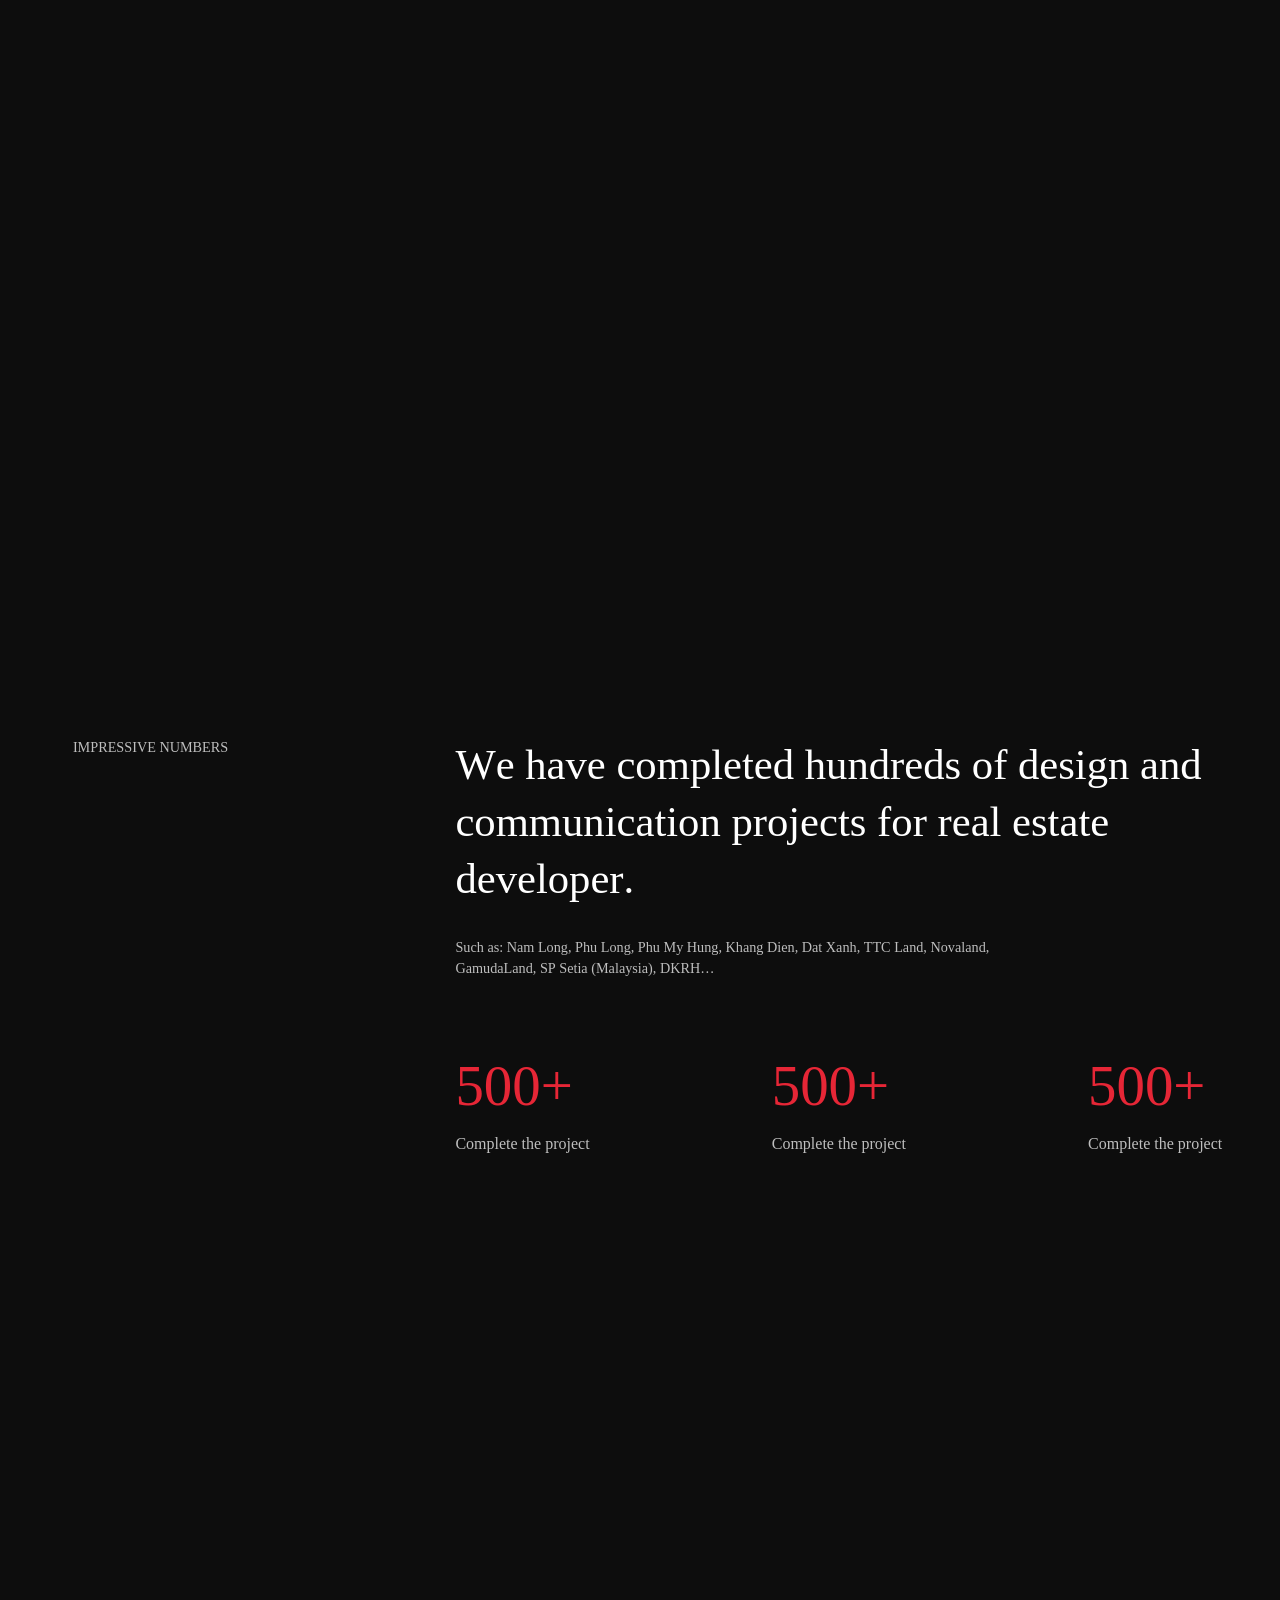
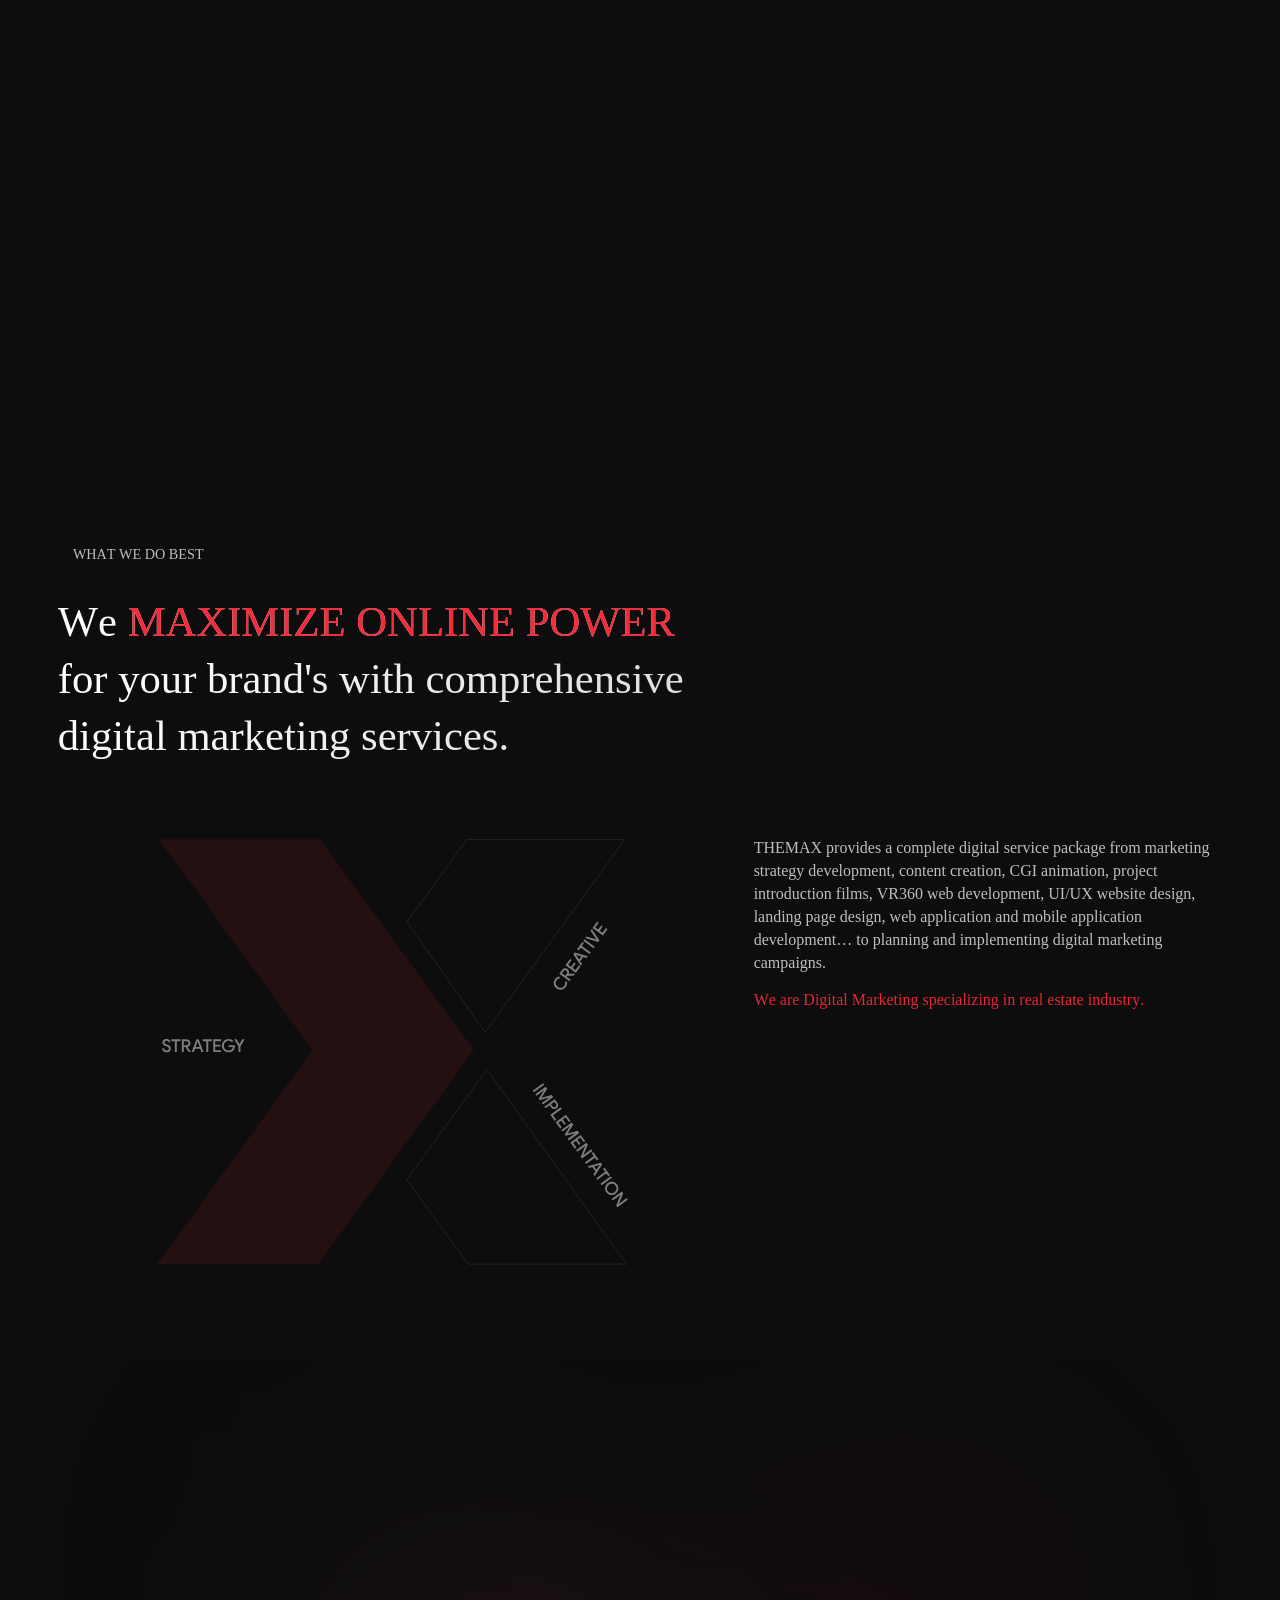
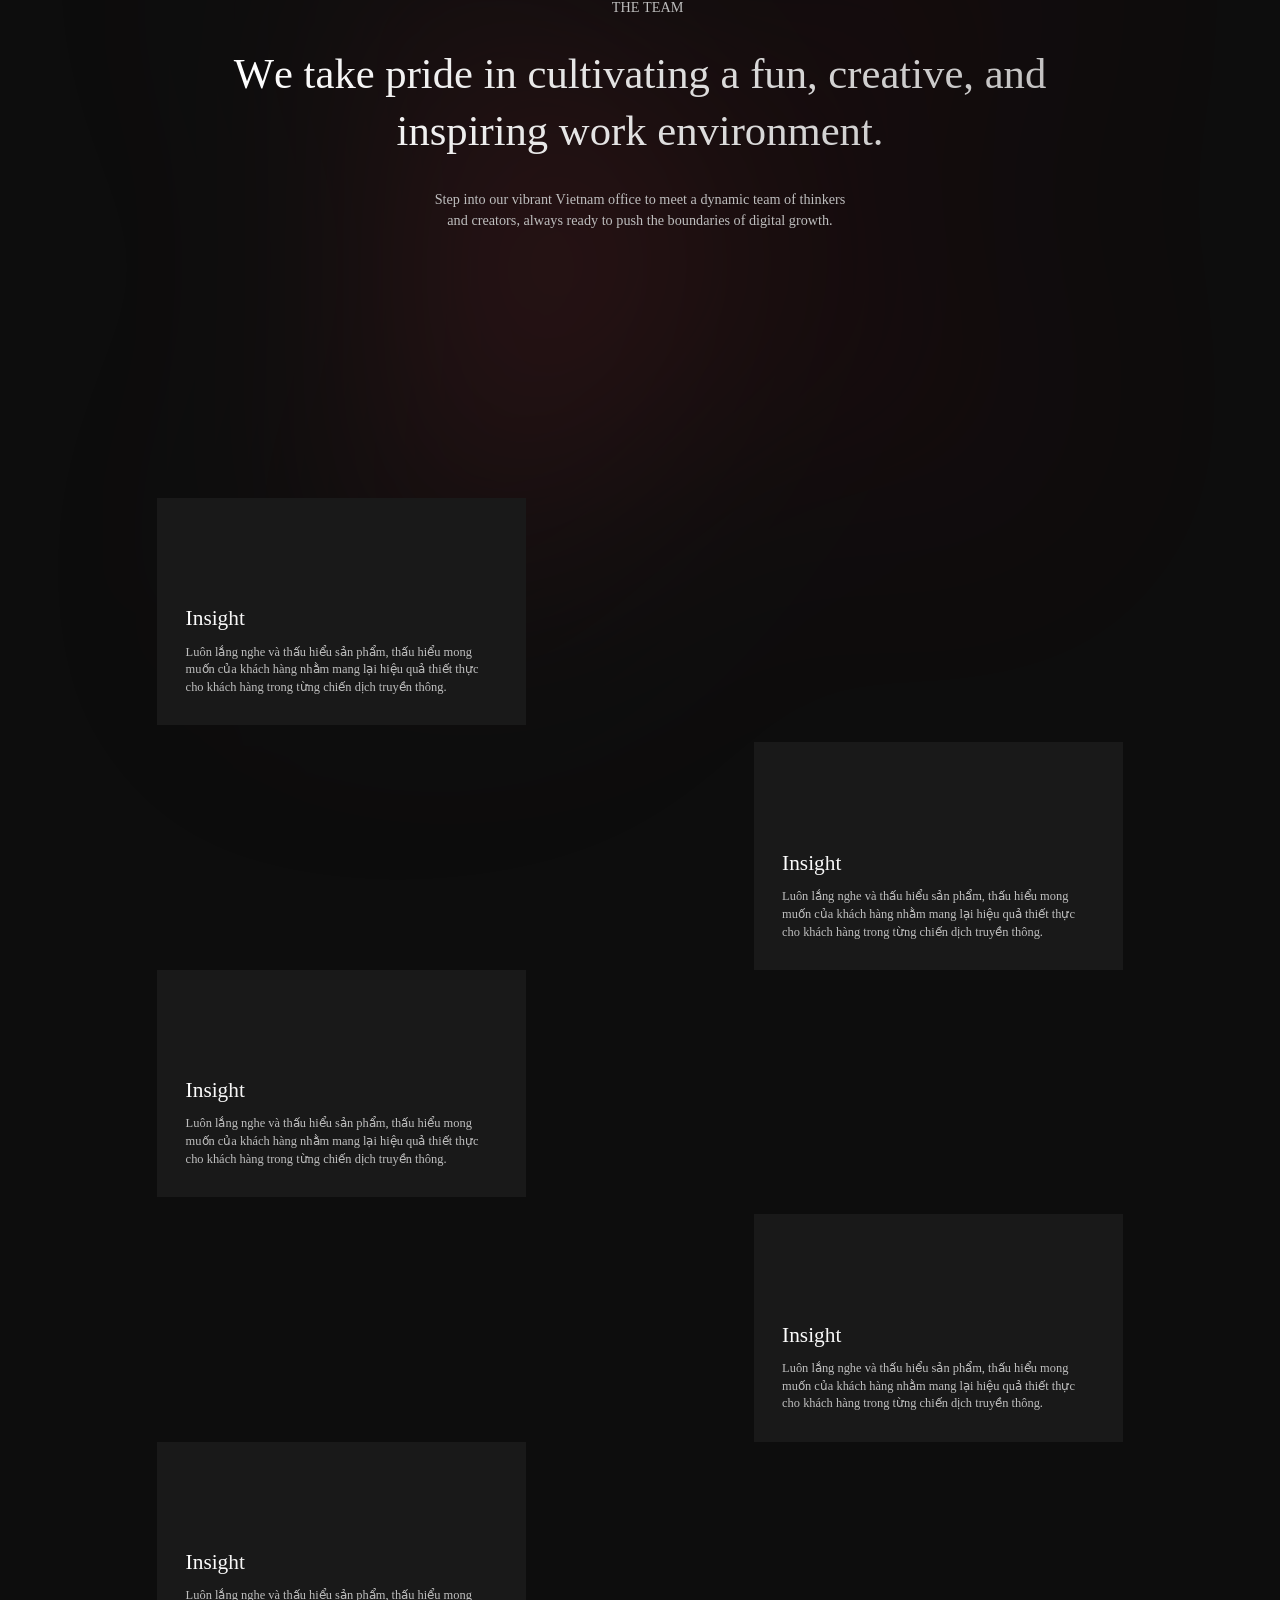
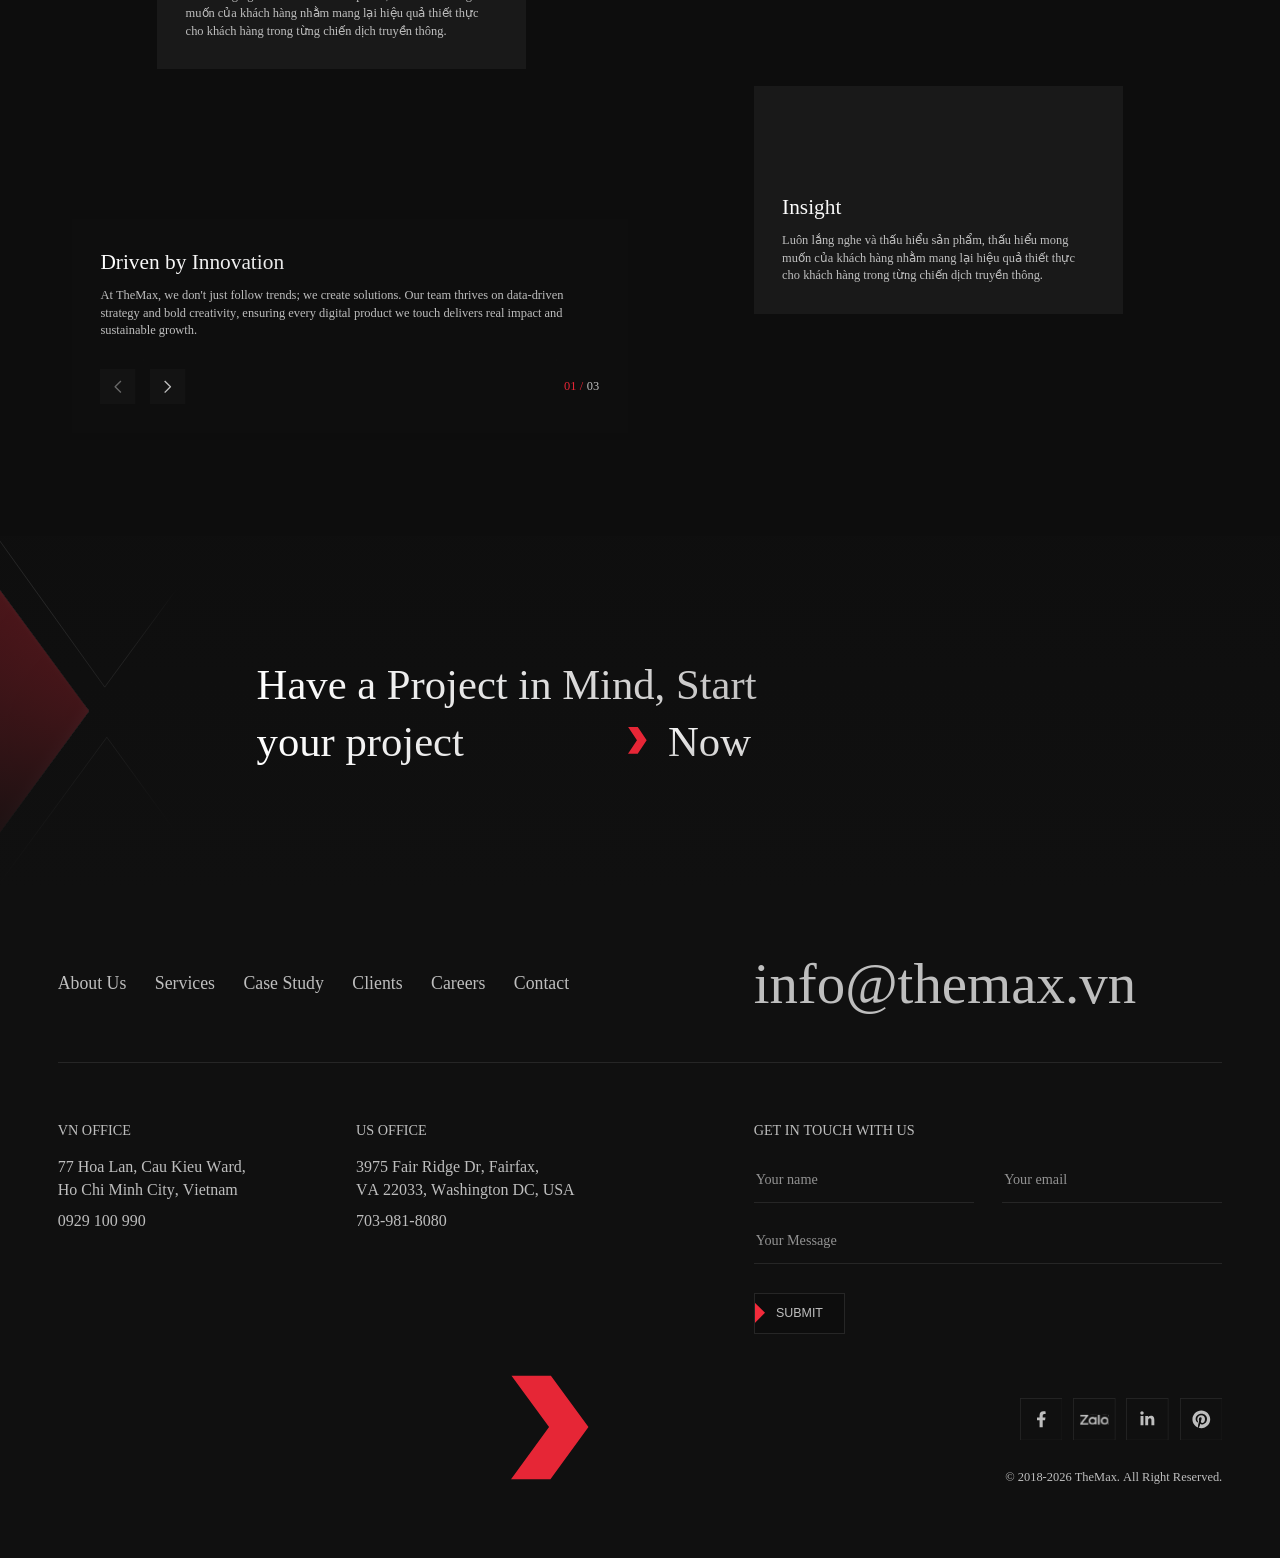
==== commit 38f988fe: "update home" ====
--- a/aboutus.html
+++ b/aboutus.html
@@ -96,7 +96,7 @@
     </header>
     <main class="main" data-namespace="aboutus">
 
-        <section class="about_hero">
+        <section class="about_hero" data-init>
             <div class="container">
                 <div class="about_hero_img svg_full">
                     <svg width="641" height="117" viewBox="0 0 641 117" fill="none" xmlns="http://www.w3.org/2000/svg"
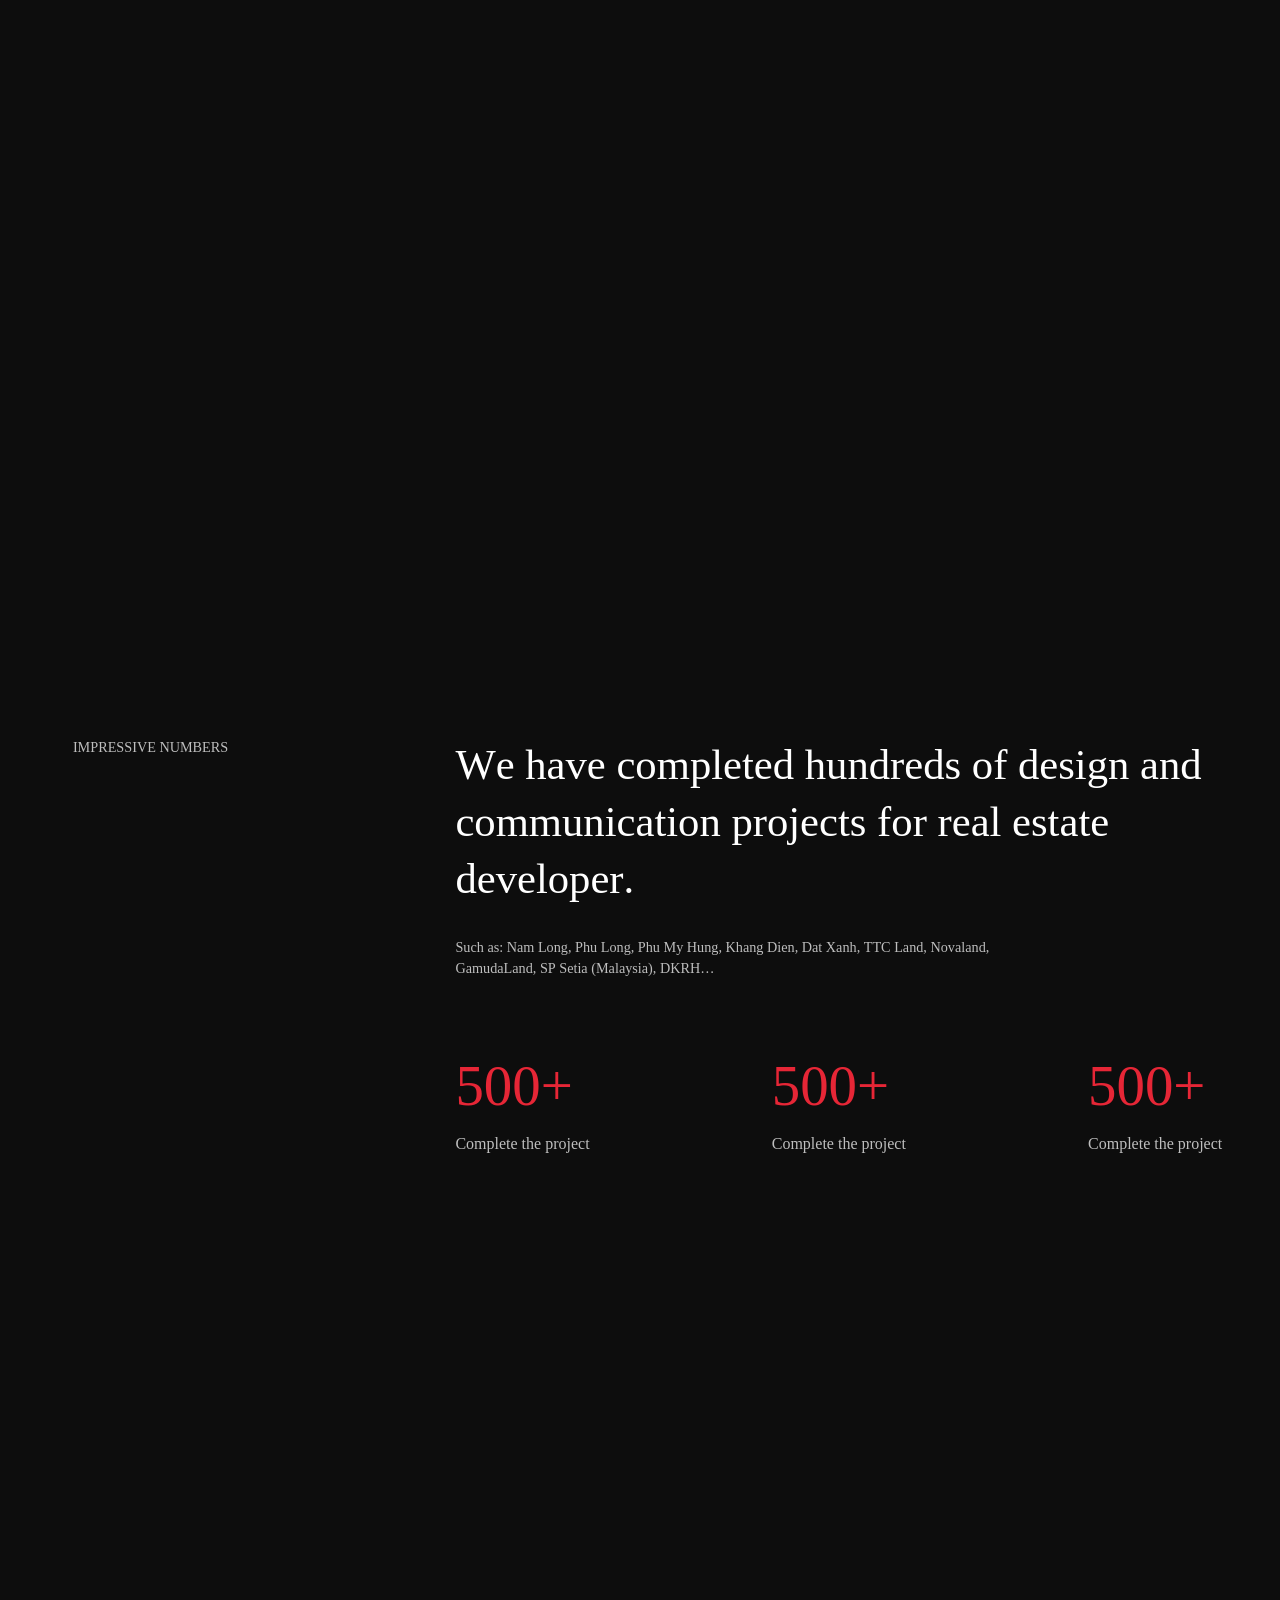
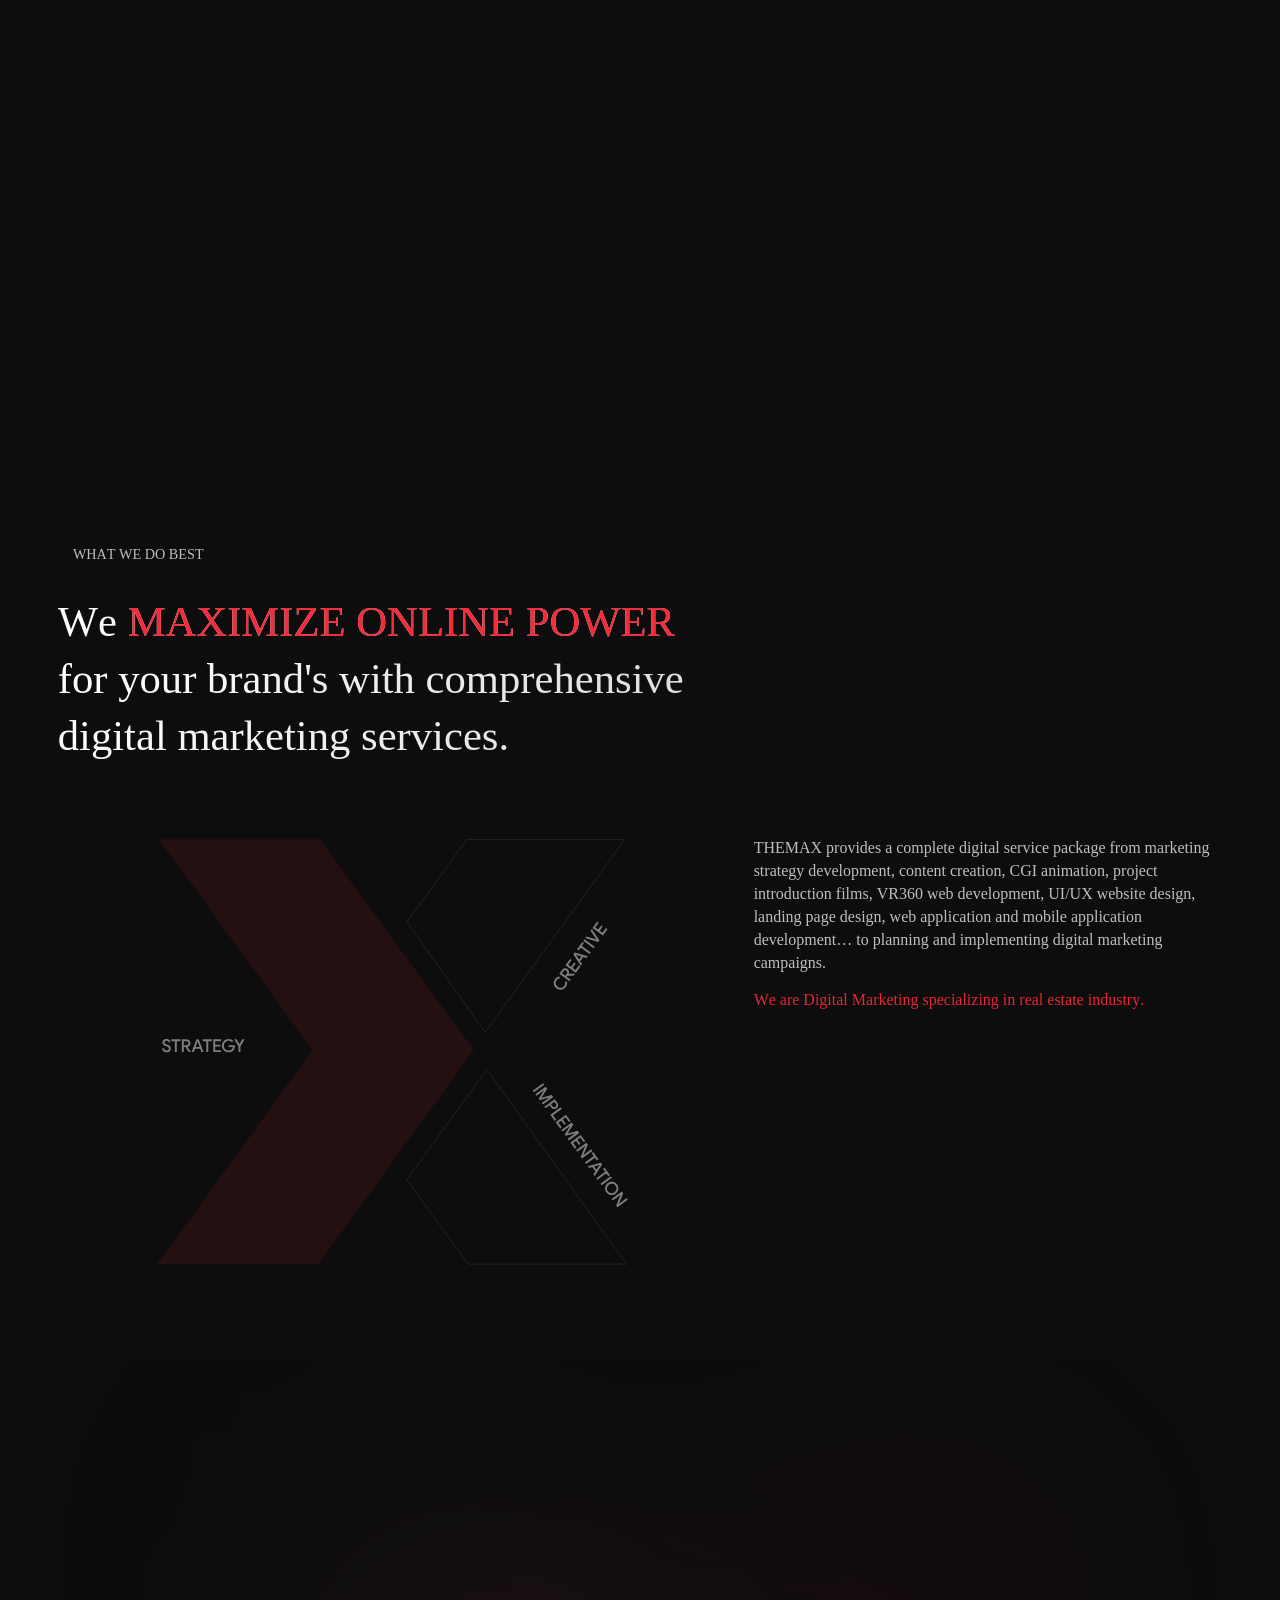
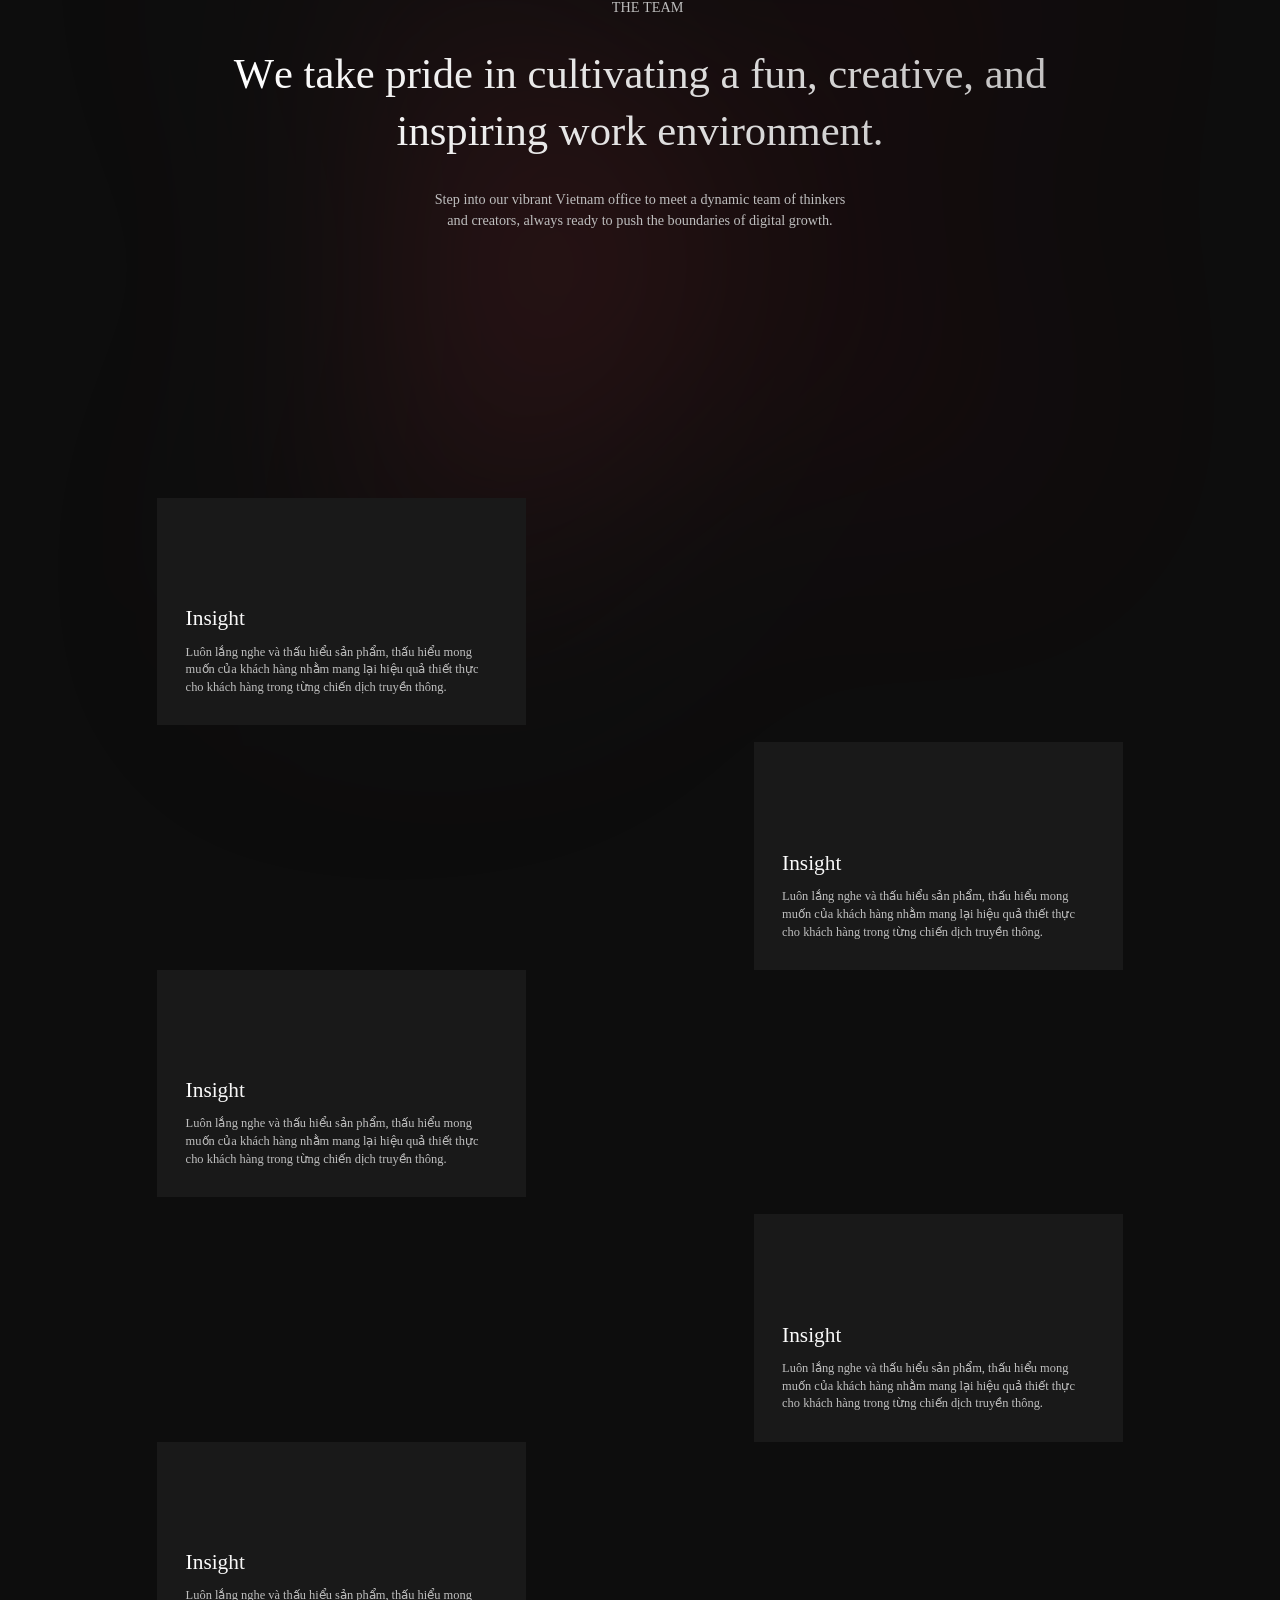
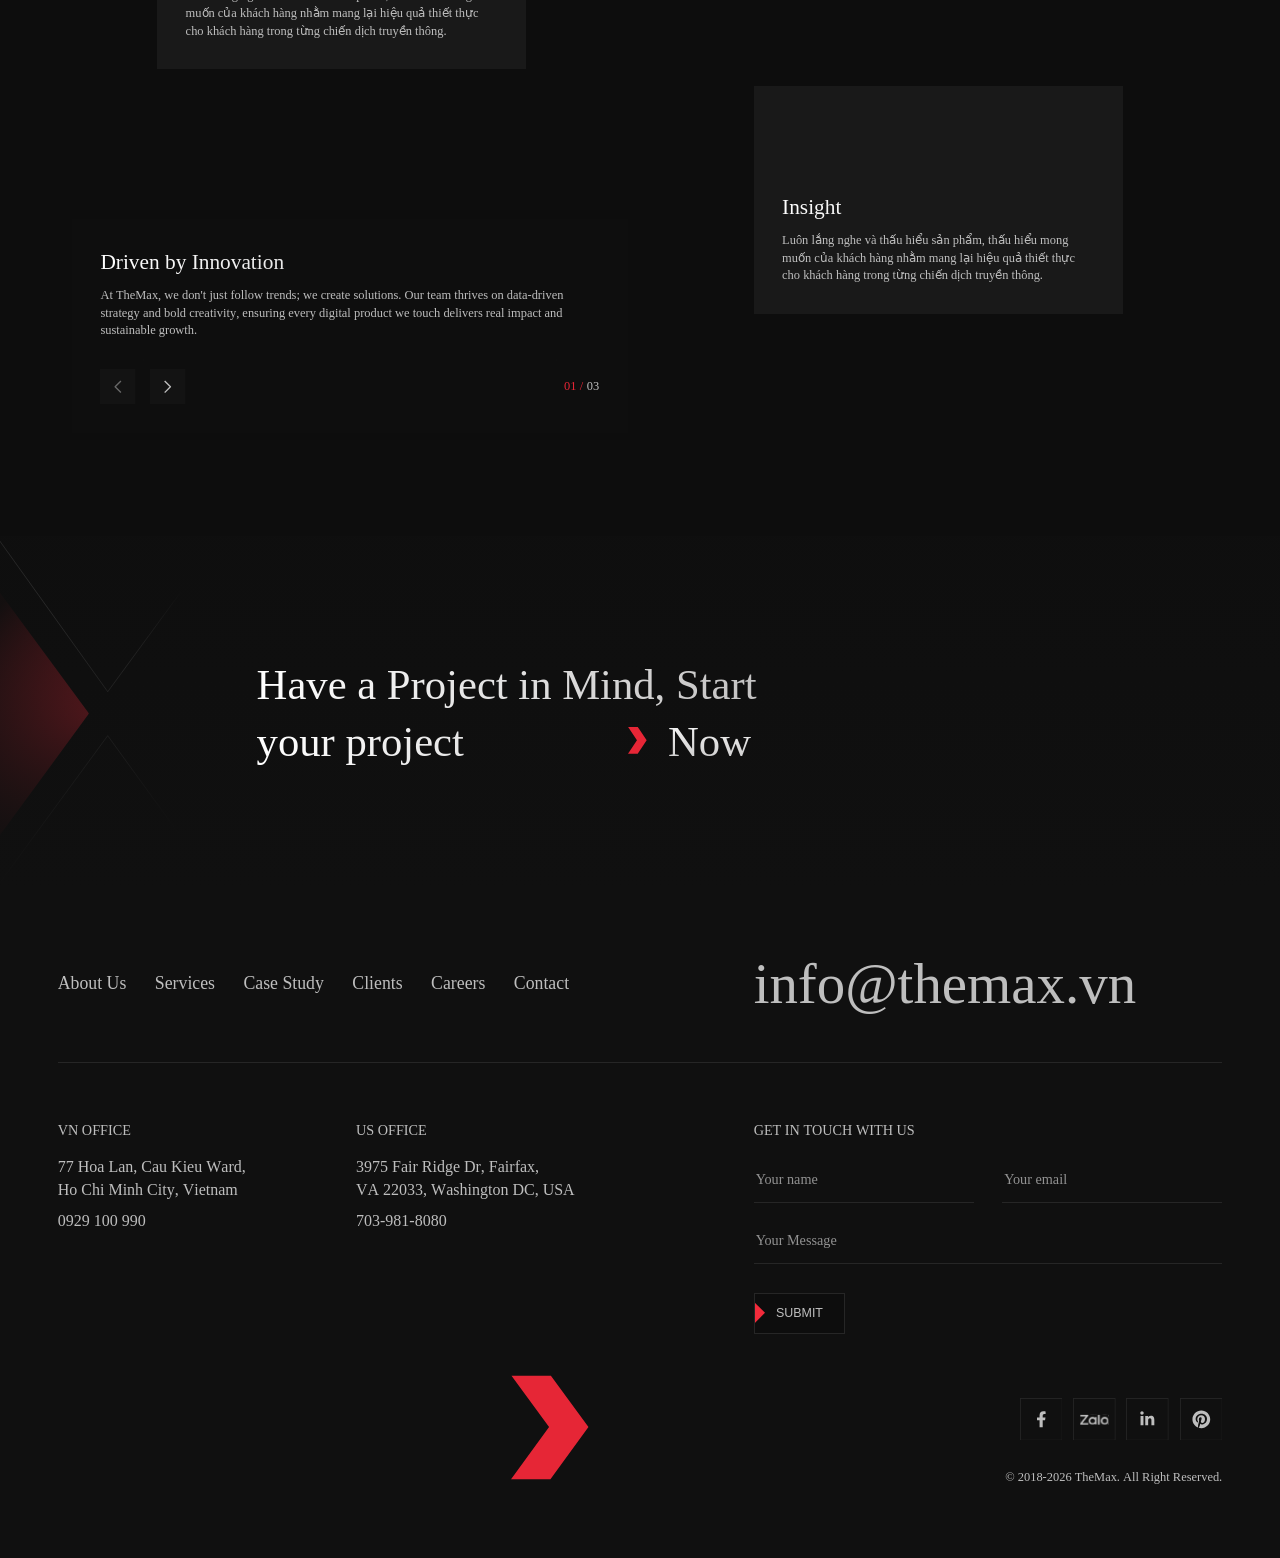
==== commit 34ea3d54: "update about" ====
--- a/aboutus.html
+++ b/aboutus.html
@@ -1,4 +1,4 @@
-<!DOCTYPE html>
+﻿<!DOCTYPE html>
 <html lang="en">
 
 <head>
@@ -467,8 +467,61 @@
             <div class="about_cta_img img_full">
                 <img src="/asset/image/img_cta.webp" alt="">
             </div>
-            <div class="about_cta_inner_bg img_full">
-                <img src="/asset/image/bg_cta.svg" alt="">
+            <div class="about_cta_inner_bg">
+                <svg class="about_cta_bg_red" width="100" height="273" viewBox="0 0 100 273" fill="none"
+                    xmlns="http://www.w3.org/2000/svg">
+                    <g clip-path="url(#clip0_1742_4330)">
+                        <path
+                            d="M-141.577 -191.969H-395.053L-153.367 136.065L-398 469.957H-144.525L100.109 136.065L-141.577 -191.969Z"
+                            fill="url(#paint0_radial_1742_4330)" />
+                    </g>
+                    <defs>
+                        <radialGradient id="paint0_radial_1742_4330" cx="0" cy="0" r="1"
+                            gradientTransform="matrix(-249.054 330.963 -249.071 -187.403 100.109 138.994)"
+                            gradientUnits="userSpaceOnUse">
+                            <stop stop-color="#E62636" />
+                            <stop offset="0.504728" stop-color="#E62636" stop-opacity="0.05" />
+                        </radialGradient>
+                        <clipPath id="clip0_1742_4330">
+                            <rect width="100" height="273" fill="white" />
+                        </clipPath>
+                    </defs>
+                </svg>
+
+                <svg class="about_cta_bg_top" width="243" height="171" viewBox="0 0 243 171" fill="none"
+                    xmlns="http://www.w3.org/2000/svg">
+                    <g clip-path="url(#clip0_cta_top)">
+                        <path d="M338.383 -130.719L117.811 170.278L-5.68018 -2.09668L88.4595 -130.719H338.383Z"
+                            stroke="url(#paint0_cta_top)" stroke-width="0.5" />
+                    </g>
+                    <defs>
+                        <linearGradient id="paint0_cta_top" x1="199.4" y1="-130.969" x2="47.985" y2="74.231"
+                            gradientUnits="userSpaceOnUse">
+                            <stop offset="0.6" stop-color="white" stop-opacity="0" />
+                            <stop offset="1" stop-color="white" stop-opacity="0.5" />
+                        </linearGradient>
+                        <clipPath id="clip0_cta_top">
+                            <rect width="243" height="171" fill="white" />
+                        </clipPath>
+                    </defs>
+                </svg>
+                <svg class="about_cta_bg_bot" width="248" height="174" viewBox="0 0 248 174" fill="none"
+                    xmlns="http://www.w3.org/2000/svg">
+                    <g clip-path="url(#clip0_cta_bot)">
+                        <path d="M340.779 304.706H90.8535L-6.23242 173.155L120.201 0.775391L340.779 304.706Z"
+                            stroke="url(#paint0_cta_bot)" stroke-width="0.5" />
+                    </g>
+                    <defs>
+                        <linearGradient id="paint0_cta_bot" x1="50.4634" y1="93.9684" x2="204.36" y2="304.96"
+                            gradientUnits="userSpaceOnUse">
+                            <stop stop-color="white" stop-opacity="0.5" />
+                            <stop offset="0.396285" stop-color="white" stop-opacity="0" />
+                        </linearGradient>
+                        <clipPath id="clip0_cta_bot">
+                            <rect width="248" height="175" fill="white" />
+                        </clipPath>
+                    </defs>
+                </svg>
             </div>
             <div class="about_cta_inner_overlay"></div>
             <div class="container grid">
--- a/asset/css/style.css
+++ b/asset/css/style.css
@@ -1194,6 +1194,7 @@
 /* about_cta */
 .about_cta {
     position: relative;
+    overflow: hidden;
 }
 
 .about_cta_img {
@@ -1204,13 +1205,34 @@
 
 .about_cta_inner_bg {
     position: absolute;
+    inset: 0;
+    z-index: 1;
+    pointer-events: none;
+    width: 25rem;
+}
+
+.about_cta_bg_red {
+    position: absolute;
+    left: 0;
+    top: 50%;
+    transform: translateY(-50%);
+    width: 10rem;
+}
+
+.about_cta_bg_top {
+    position: absolute;
+    right: 0;
     top: 0;
-    left: 0;
+    width: 100%;
+    height: auto;
+}
+
+.about_cta_bg_bot {
+    position: absolute;
+    right: 0;
     bottom: 0;
-    z-index: 1;
-    /* fill: radial-gradient(57.46% 70.71% at 100% 50%, rgba(230, 38, 54, 0.70) 0%, rgba(230, 38, 54, 0.05) 50.47%);
-    box-shadow: 0 -10px 10px 0 rgba(255, 241, 242, 0.20) inset, 0 1px 0 0 rgba(255, 255, 255, 0.05) inset, 0 2px 6px 0 rgba(255, 255, 255, 0.05) inset;
-    backdrop-filter: blur(2rem); */
+    width: 100%;
+    height: auto;
 }
 
 .about_cta_inner_overlay {
